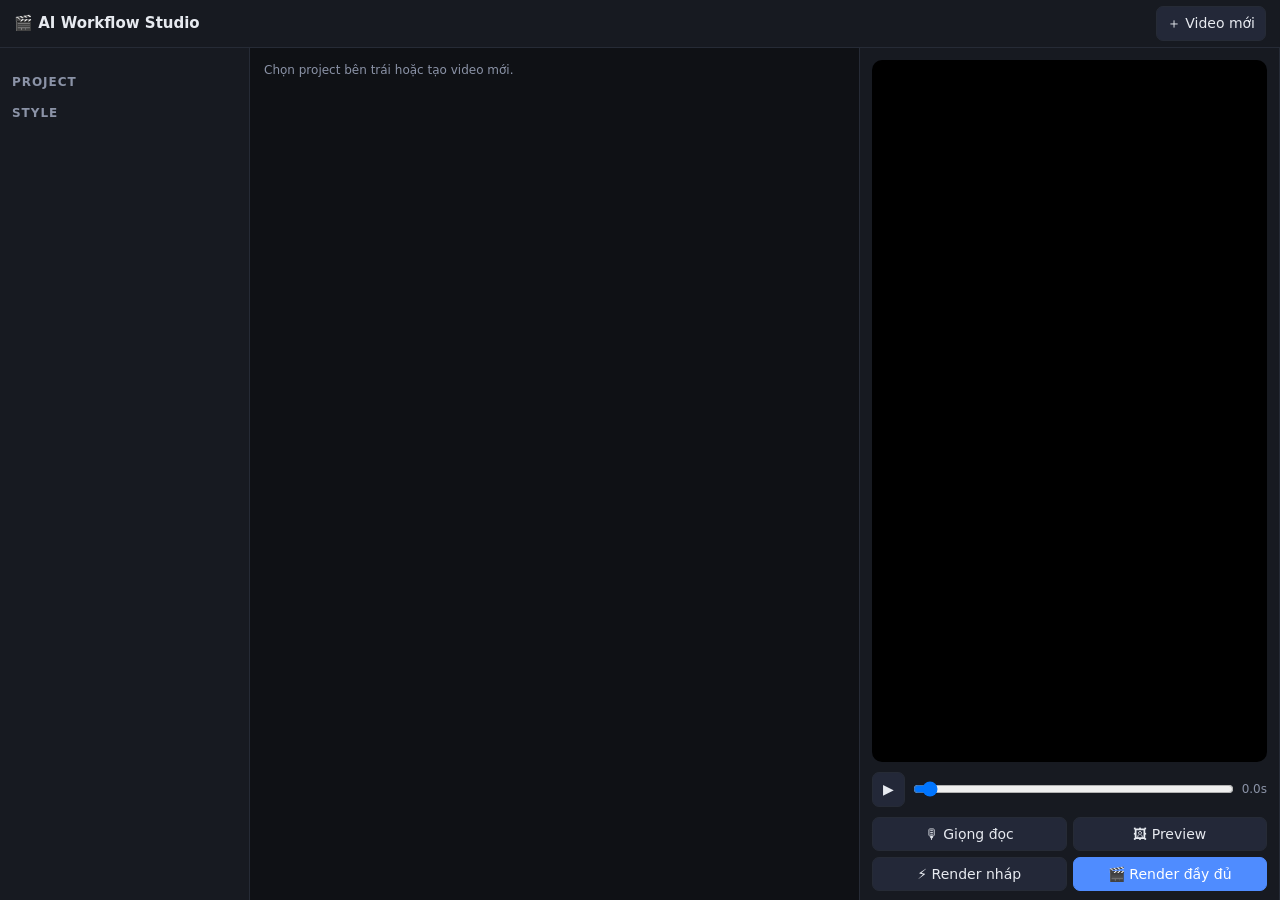
==== web/index.html @ 1897d06a "AI Workflow v0.1: engine video AI tối ưu token, template, rig người que, mini agent, Web Studio, ski" ====
<!doctype html>
<html lang="vi"><head><meta charset="utf-8"><title>AI Workflow Studio</title>
<meta name="viewport" content="width=device-width,initial-scale=1">
<style>
  :root { --bg:#0f1115; --panel:#171a21; --line:#262b36; --ink:#e7eaf0; --mute:#8b93a7; --acc:#4f8cff; --ok:#3ecf8e; --err:#ff6b6b; }
  * { box-sizing: border-box; }
  body { margin:0; font:14px/1.45 system-ui, 'Segoe UI', sans-serif; background:var(--bg); color:var(--ink); height:100vh; display:grid; grid-template-columns: 250px 1fr 420px; grid-template-rows: 48px 1fr; }
  header { grid-column: 1/-1; display:flex; align-items:center; gap:10px; padding:0 14px; border-bottom:1px solid var(--line); background:var(--panel); }
  header b { font-size:15px; } header .sp { flex:1; } header small { color:var(--mute); }
  aside, main, section { overflow:auto; border-right:1px solid var(--line); }
  aside { padding:12px; background:var(--panel); }
  main { padding:14px; }
  section { padding:12px; background:var(--panel); display:flex; flex-direction:column; gap:10px; }
  h3 { margin:14px 0 8px; font-size:12px; text-transform:uppercase; letter-spacing:.08em; color:var(--mute); }
  button { background:#232838; color:var(--ink); border:1px solid var(--line); border-radius:7px; padding:6px 10px; cursor:pointer; font:inherit; }
  button:hover { border-color:var(--acc); } button.pri { background:var(--acc); border-color:var(--acc); color:#fff; }
  input, select, textarea { width:100%; background:#0c0e12; color:var(--ink); border:1px solid var(--line); border-radius:7px; padding:6px 8px; font:inherit; }
  textarea { font-family: ui-monospace, Consolas, monospace; font-size:12px; }
  .proj { padding:7px 9px; border-radius:7px; cursor:pointer; margin-bottom:3px; }
  .proj:hover { background:#1f2430; } .proj.on { background:#25304a; }
  .proj small { color:var(--mute); display:block; }
  .row { display:flex; gap:6px; align-items:center; flex-wrap:wrap; }
  .scene { border:1px solid var(--line); border-radius:10px; padding:10px; margin-bottom:10px; background:var(--panel); }
  .scene.on { border-color:var(--acc); }
  .scene .hd { display:flex; gap:8px; align-items:center; margin-bottom:6px; }
  .tag { font-size:11px; padding:1px 7px; border-radius:20px; background:#232838; color:var(--mute); }
  .err { color:var(--err); font-size:12px; white-space:pre-wrap; }
  .ok { color:var(--ok); }
  #frame { width:100%; aspect-ratio:9/16; border:0; border-radius:10px; background:#000; }
  #frame.land { aspect-ratio:16/9; }
  pre#log { background:#0c0e12; border:1px solid var(--line); border-radius:8px; padding:8px; min-height:80px; max-height:220px; overflow:auto; font-size:11.5px; white-space:pre-wrap; margin:0; }
  video { width:100%; border-radius:10px; background:#000; }
  .grid2 { display:grid; grid-template-columns:1fr 1fr; gap:6px; }
  dialog { background:var(--panel); color:var(--ink); border:1px solid var(--line); border-radius:12px; width:min(720px, 92vw); }
  .hint { color:var(--mute); font-size:12px; }
</style></head>
<body>
<header>
  <b>🎬 AI Workflow Studio</b><small id="usage"></small><span class="sp"></span>
  <button onclick="dlgNew.showModal()">＋ Video mới</button>
</header>

<aside>
  <h3>Project</h3><div id="projects"></div>
  <h3>Style</h3><div id="styles" class="hint"></div>
</aside>

<main>
  <div id="empty" class="hint">Chọn project bên trái hoặc tạo video mới.</div>
  <div id="editor" hidden>
    <div class="row" style="margin-bottom:10px">
      <b id="pname" style="font-size:16px"></b><span class="sp" style="flex:1"></span>
      <select id="pstyle" style="width:auto"></select>
      <select id="paspect" style="width:auto"><option>9:16</option><option>16:9</option><option>1:1</option></select>
      <button onclick="save()">💾 Lưu</button>
    </div>
    <div id="perr" class="err"></div>
    <div id="scenes"></div>
    <button onclick="addScene()">＋ Thêm cảnh</button>
  </div>
</main>

<section>
  <iframe id="frame"></iframe>
  <div class="row"><button onclick="play()">▶</button><input id="t" type="range" min="0" max="1" step="0.01" value="0" oninput="seek()" style="flex:1"><span id="tl" class="hint">0.0s</span></div>
  <div class="grid2">
    <button onclick="run('voice')">🎙 Giọng đọc</button><button onclick="run('preview')">🖼 Preview</button>
    <button onclick="run('draft')">⚡ Render nháp</button><button class="pri" onclick="run('all')">🎬 Render đầy đủ</button>
  </div>
  <div class="row"><input id="ask" placeholder="Sửa bằng lời, vd: cảnh 3 cho Bo cầm cúp và vui hơn"><button onclick="ask()">🤖</button></div>
  <div class="row"><input id="tr" placeholder="Dịch sang: en,ja" style="flex:1"><button onclick="translate_()">🌐</button></div>
  <pre id="log"></pre>
  <img id="sheet" style="width:100%;border-radius:8px" hidden>
  <video id="vid" controls hidden></video>
</section>

<dialog id="dlgNew">
  <h3>Video mới</h3>
  <textarea id="ntopic" rows="3" placeholder="Chủ đề, vd: Vì sao người Việt thích cà phê sữa đá"></textarea>
  <div class="grid2" style="margin:8px 0">
    <select id="ngenre"><option value="animation">Hoạt hình người que</option><option value="motion_graphic">Motion graphics</option><option value="news">Tin tức</option><option value="explainer">Giải thích</option></select>
    <select id="nstyle"><option value="">Style: tự chọn</option></select>
    <select id="naspect"><option>9:16</option><option>16:9</option></select>
    <input id="nsec" type="number" value="45" title="giây">
  </div>
  <p class="hint">Có API key: bấm <b>Tạo bằng API</b>. Không có: bấm <b>Lấy prompt</b>, dán vào claude.ai, dán JSON trả về vào ô dưới rồi <b>Nhập</b> (0 đồng API).</p>
  <div class="row"><button class="pri" onclick="newApi()">Tạo bằng API</button><button onclick="getPrompt()">Lấy prompt (copy)</button><button onclick="dlgNew.close()">Đóng</button></div>
  <textarea id="nimport" rows="6" placeholder="Dán JSON manifest vào đây" style="margin-top:8px"></textarea>
  <div class="row" style="margin-top:6px"><button onclick="importJson()">Nhập</button><span id="nmsg" class="hint"></span></div>
</dialog>

<script>
const $ = s => document.querySelector(s);
const api = async (u, o = {}) => (await fetch(u, { headers: { 'Content-Type': 'application/json' }, ...o, body: o.body ? JSON.stringify(o.body) : undefined })).json();
let META, PID, M, CUR, DUR = 5, playing = false, raf;

async function boot() {
  META = await api('/api/meta');
  for (const [k, v] of Object.entries(META.styles)) {
    $('#pstyle').add(new Option(k, k)); $('#nstyle').add(new Option(k, k));
    $('#styles').insertAdjacentHTML('beforeend', `<div title="${v.label}"><span style="display:inline-block;width:10px;height:10px;border-radius:2px;background:${v.bg};border:1px solid ${v.ink}"></span> ${k}</div>`);
  }
  await loadProjects(); usage();
  const last = localStorage.getItem('vf.pid'); if (last) openProject(last).catch(() => {});
}
async function usage() { const u = await api('/api/usage'); $('#usage').textContent = u.calls ? `· API: ${u.calls} lần, vào ${u.in.toLocaleString()} / ra ${u.out.toLocaleString()} / cache ${u.cache_read.toLocaleString()} token` : '· chưa dùng API'; }
async function loadProjects() {
  const ps = await api('/api/projects');
  $('#projects').innerHTML = ps.map(p => `<div class="proj ${p.id === PID ? 'on' : ''}" onclick="openProject('${p.id}')">${p.id}<small>${p.scenes} cảnh ${p.videos.length ? '· 🎞 ' + p.videos.length : ''}</small></div>`).join('') || '<div class="hint">Chưa có project</div>';
}
async function openProject(id) {
  const r = await api('/api/p/' + id); if (r.error) throw r.error;
  PID = id; M = r.manifest; localStorage.setItem('vf.pid', id);
  $('#empty').hidden = true; $('#editor').hidden = false; $('#pname').textContent = id;
  $('#pstyle').value = M.style || 'classic_light'; $('#paspect').value = M.aspect_ratio || '9:16';
  $('#frame').classList.toggle('land', M.aspect_ratio === '16:9');
  showErr(r.errors); renderScenes(); loadProjects(); showOutputs();
  if (M.scenes.length) pick(0);
}
function showErr(e) { $('#perr').textContent = e && e.length ? '⚠ ' + e.join('\n⚠ ') : ''; }
function sceneHtml(s, i) {
  const tpl = s.visual_type === 'html_animation' ? s.template_name : s.visual_type;
  const extra = Object.fromEntries(Object.entries(s).filter(([k]) => !['scene_id', 'voice_text', 'audio_path', 'duration', 'word_timings', 'speech'].includes(k)));
  return `<div class="scene" id="sc${i}" onclick="pick(${i})">
    <div class="hd"><b>#${s.scene_id}</b><span class="tag">${tpl}</span>${s.duration ? `<span class="tag">${s.duration.toFixed(1)}s</span>` : ''}
      <span style="flex:1"></span><button onclick="event.stopPropagation();move(${i},-1)">↑</button><button onclick="event.stopPropagation();move(${i},1)">↓</button><button onclick="event.stopPropagation();del(${i})">✕</button></div>
    <textarea rows="2" style="font:14px system-ui,sans-serif" onchange="setVoice(${i}, this.value)">${s.voice_text || ''}</textarea>
    <details><summary class="hint">JSON cảnh (template, props, acting)</summary><textarea rows="10" onchange="setJson(${i}, this)">${JSON.stringify(extra, null, 1)}</textarea></details>
  </div>`;
}
function renderScenes() { $('#scenes').innerHTML = M.scenes.map(sceneHtml).join(''); }
function setVoice(i, v) { const s = M.scenes[i]; if (s.voice_text !== v) { s.voice_text = v; delete s.word_timings; delete s.duration; } }
function setJson(i, ta) {
  try { const o = JSON.parse(ta.value), s = M.scenes[i]; for (const k of Object.keys(s)) if (!['scene_id', 'voice_text', 'audio_path', 'duration', 'word_timings', 'speech'].includes(k)) delete s[k]; Object.assign(s, o); ta.style.borderColor = ''; }
  catch (e) { ta.style.borderColor = 'var(--err)'; }
}
function move(i, d) { const j = i + d; if (j < 0 || j >= M.scenes.length) return; [M.scenes[i], M.scenes[j]] = [M.scenes[j], M.scenes[i]]; renderScenes(); }
function del(i) { if (confirm('Xoá cảnh này?')) { M.scenes.splice(i, 1); renderScenes(); } }
function addScene() {
  const id = Math.max(0, ...M.scenes.map(s => +s.scene_id || 0)) + 1;
  M.scenes.push({ scene_id: id, visual_type: 'html_animation', template_name: 'title_card_neon', voice_text: '', props: { heading: 'Tiêu đề' } });
  renderScenes(); pick(M.scenes.length - 1);
}
async function save() {
  M.style = $('#pstyle').value; M.aspect_ratio = $('#paspect').value;
  const r = await api('/api/p/' + PID, { method: 'PUT', body: M }); showErr(r.errors);
  log(r.errors && r.errors.length ? '⚠ Đã lưu, còn lỗi' : '✔ Đã lưu');
  if (CUR !== undefined) pick(CUR);
}
async function pick(i) {
  CUR = i; document.querySelectorAll('.scene').forEach((e, k) => e.classList.toggle('on', k === i));
  await api('/api/p/' + PID, { method: 'PUT', body: M });
  const s = M.scenes[i], r = await api(`/api/p/${PID}/scene/${s.scene_id}`);
  if (r.error) return log('✘ ' + r.error);
  DUR = r.input.duration; $('#t').max = DUR;
  if (!r.template) { $('#frame').srcdoc = `<body style="margin:0;background:#111;color:#999;display:grid;place-items:center;height:100vh;font:14px sans-serif">${r.visual_type}: ${r.src || ''}</body>`; return; }
  const f = $('#frame'); f.removeAttribute('srcdoc');
  f.onload = () => { f.contentWindow.postMessage({ type: 'vf-input', input: r.input }, '*'); seek(); };
  f.src = `/tpl/${r.template}.html?studio=1&v=${Date.now()}`;
}
function seek() { const t = +$('#t').value; $('#tl').textContent = t.toFixed(1) + 's'; $('#frame').contentWindow.postMessage({ type: 'vf-seek', t }, '*'); }
function play() {
  playing = !playing; cancelAnimationFrame(raf); if (!playing) return;
  const t0 = performance.now() - (+$('#t').value) * 1000;
  const tick = () => { if (!playing) return; let t = (performance.now() - t0) / 1000; if (t > DUR) { playing = false; t = DUR; } $('#t').value = t; seek(); raf = requestAnimationFrame(tick); };
  tick();
}
function log(s) { $('#log').textContent = s; }
async function watch(jid, after) {
  const j = await api('/api/jobs/' + jid);
  log(`$ vf ${j.cmd}\n${j.log}`); $('#log').scrollTop = 1e9;
  if (!j.done) return setTimeout(() => watch(jid, after), 700);
  log($('#log').textContent + (j.code === 0 ? '\n✔ xong' : '\n✘ lỗi')); usage(); after && after(j);
}
async function run(step) {
  await save();
  const r = await api(`/api/p/${PID}/run`, { method: 'POST', body: { step } });
  watch(r.job, async () => { const o = await api('/api/p/' + PID); M = o.manifest; renderScenes(); showOutputs(step); loadProjects(); });
}
function showOutputs(step) {
  const ts = Date.now();
  $('#sheet').hidden = step !== 'preview'; $('#sheet').src = `/files/${PID}/preview/_sheet.jpg?${ts}`;
  const v = $('#vid'); const name = step === 'draft' ? `${PID}_draft.mp4` : `${PID}.mp4`;
  fetch(`/files/${PID}/out/${name}`, { method: 'HEAD' }).then(r => { v.hidden = !r.ok; if (r.ok) v.src = `/files/${PID}/out/${name}?${ts}`; });
}
async function ask() { const text = $('#ask').value.trim(); if (!text) return; await save(); const r = await api(`/api/p/${PID}/ask`, { method: 'POST', body: { text } }); watch(r.job, () => openProject(PID)); }
async function translate_() { const to = $('#tr').value.trim(); if (!to) return; const r = await api(`/api/p/${PID}/translate`, { method: 'POST', body: { to } }); watch(r.job, loadProjects); }
const newBody = () => ({ topic: $('#ntopic').value, genre: $('#ngenre').value, style: $('#nstyle').value, aspect: $('#naspect').value, seconds: +$('#nsec').value });
async function newApi() { dlgNew.close(); const r = await api('/api/new', { method: 'POST', body: newBody() }); watch(r.job, async j => { await loadProjects(); const m = j.log.match(/Project: .*[\\/](\S+)/); if (m) openProject(m[1]); }); }
async function getPrompt() { const r = await api('/api/prompt', { method: 'POST', body: newBody() }); await navigator.clipboard.writeText(r.prompt).catch(() => {}); $('#nimport').value = ''; $('#nmsg').textContent = `✔ Đã copy prompt (${r.prompt.length} ký tự ≈ ${Math.round(r.prompt.length / 4)} token). Dán vào claude.ai.`; }
async function importJson() { const r = await api('/api/import', { method: 'POST', body: { text: $('#nimport').value } }); if (r.error) return $('#nmsg').textContent = '✘ ' + r.error; dlgNew.close(); await openProject(r.id); }
boot();
</script>
</body></html>
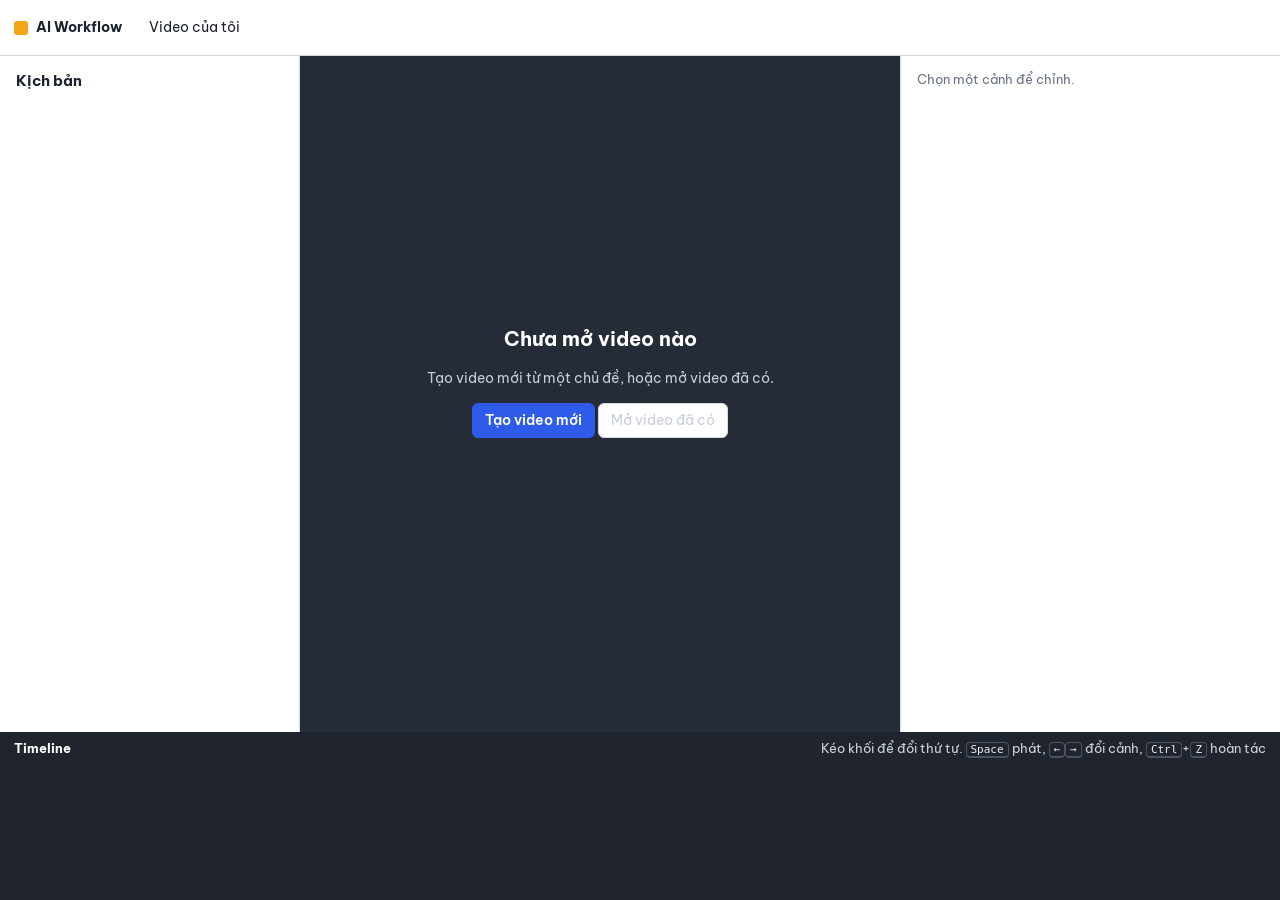
==== commit 0eafc559: "Studio: làm lại UI/UX theo kiểu bàn dựng - Kịch bản, màn xem, bảng chỉnh, timeline có ảnh thu nhỏ, k" ====
--- a/web/index.html
+++ b/web/index.html
@@ -1,194 +1,792 @@
 <!doctype html>
-<html lang="vi"><head><meta charset="utf-8"><title>AI Workflow Studio</title>
+<html lang="vi"><head><meta charset="utf-8">
+<title>AI Workflow Studio</title>
 <meta name="viewport" content="width=device-width,initial-scale=1">
+<link rel="preconnect" href="https://fonts.googleapis.com"><link rel="preconnect" href="https://fonts.gstatic.com" crossorigin>
+<link href="https://fonts.googleapis.com/css2?family=Be+Vietnam+Pro:wght@400;500;600;700&display=swap" rel="stylesheet">
 <style>
-  :root { --bg:#0f1115; --panel:#171a21; --line:#262b36; --ink:#e7eaf0; --mute:#8b93a7; --acc:#4f8cff; --ok:#3ecf8e; --err:#ff6b6b; }
-  * { box-sizing: border-box; }
-  body { margin:0; font:14px/1.45 system-ui, 'Segoe UI', sans-serif; background:var(--bg); color:var(--ink); height:100vh; display:grid; grid-template-columns: 250px 1fr 420px; grid-template-rows: 48px 1fr; }
-  header { grid-column: 1/-1; display:flex; align-items:center; gap:10px; padding:0 14px; border-bottom:1px solid var(--line); background:var(--panel); }
-  header b { font-size:15px; } header .sp { flex:1; } header small { color:var(--mute); }
-  aside, main, section { overflow:auto; border-right:1px solid var(--line); }
-  aside { padding:12px; background:var(--panel); }
-  main { padding:14px; }
-  section { padding:12px; background:var(--panel); display:flex; flex-direction:column; gap:10px; }
-  h3 { margin:14px 0 8px; font-size:12px; text-transform:uppercase; letter-spacing:.08em; color:var(--mute); }
-  button { background:#232838; color:var(--ink); border:1px solid var(--line); border-radius:7px; padding:6px 10px; cursor:pointer; font:inherit; }
-  button:hover { border-color:var(--acc); } button.pri { background:var(--acc); border-color:var(--acc); color:#fff; }
-  input, select, textarea { width:100%; background:#0c0e12; color:var(--ink); border:1px solid var(--line); border-radius:7px; padding:6px 8px; font:inherit; }
-  textarea { font-family: ui-monospace, Consolas, monospace; font-size:12px; }
-  .proj { padding:7px 9px; border-radius:7px; cursor:pointer; margin-bottom:3px; }
-  .proj:hover { background:#1f2430; } .proj.on { background:#25304a; }
-  .proj small { color:var(--mute); display:block; }
-  .row { display:flex; gap:6px; align-items:center; flex-wrap:wrap; }
-  .scene { border:1px solid var(--line); border-radius:10px; padding:10px; margin-bottom:10px; background:var(--panel); }
-  .scene.on { border-color:var(--acc); }
-  .scene .hd { display:flex; gap:8px; align-items:center; margin-bottom:6px; }
-  .tag { font-size:11px; padding:1px 7px; border-radius:20px; background:#232838; color:var(--mute); }
-  .err { color:var(--err); font-size:12px; white-space:pre-wrap; }
-  .ok { color:var(--ok); }
-  #frame { width:100%; aspect-ratio:9/16; border:0; border-radius:10px; background:#000; }
-  #frame.land { aspect-ratio:16/9; }
-  pre#log { background:#0c0e12; border:1px solid var(--line); border-radius:8px; padding:8px; min-height:80px; max-height:220px; overflow:auto; font-size:11.5px; white-space:pre-wrap; margin:0; }
-  video { width:100%; border-radius:10px; background:#000; }
-  .grid2 { display:grid; grid-template-columns:1fr 1fr; gap:6px; }
-  dialog { background:var(--panel); color:var(--ink); border:1px solid var(--line); border-radius:12px; width:min(720px, 92vw); }
-  .hint { color:var(--mute); font-size:12px; }
+/* Bàn dựng: nền xám bàn đèn, màn xem tối như monitor, timeline là điểm nhấn (đầu đọc màu hổ phách). */
+:root {
+  --desk: #e7eaf0; --panel: #ffffff; --ink: #1c2330; --mute: #687284; --line: #d5dae3; --soft: #f3f5f8;
+  --monitor: #262c37; --monitor-2: #323946;
+  --pri: #2f5bea; --pri-soft: #e6ecfd; --tally: #f2a516; --ok: #1f9d6b; --err: #d64545; --err-soft: #fdecec;
+  --r-ctl: 6px; --r-panel: 10px;
+  --font: 'Be Vietnam Pro', 'Segoe UI Variable Text', 'Segoe UI', system-ui, sans-serif;
+  --mono: ui-monospace, 'Cascadia Mono', Consolas, monospace;
+}
+* { box-sizing: border-box; }
+html, body { height: 100%; }
+body { margin: 0; font: 14px/1.5 var(--font); color: var(--ink); background: var(--desk);
+  display: grid; grid-template: 56px minmax(0, 1fr) 168px / 300px minmax(0, 1fr) 380px; overflow: hidden; }
+button, input, select, textarea { font: inherit; color: inherit; }
+button { cursor: pointer; white-space: nowrap; border: 1px solid var(--line); background: var(--panel); border-radius: var(--r-ctl); padding: 6px 12px; }
+button:hover { border-color: #aeb7c6; }
+button:disabled { opacity: .5; cursor: default; }
+button.pri { background: var(--pri); border-color: var(--pri); color: #fff; font-weight: 600; }
+button.pri:hover { background: #2549c4; }
+button.ghost { border-color: transparent; background: transparent; }
+button.ghost:hover { background: var(--soft); }
+button.icon { padding: 4px 8px; line-height: 1; }
+:focus-visible { outline: 2px solid var(--pri); outline-offset: 2px; }
+input, select, textarea { width: 100%; border: 1px solid var(--line); border-radius: var(--r-ctl); padding: 6px 9px; background: var(--panel); }
+input:focus, select:focus, textarea:focus { border-color: var(--pri); outline: none; box-shadow: 0 0 0 3px var(--pri-soft); }
+textarea { resize: vertical; line-height: 1.45; }
+textarea.code { font: 12px/1.45 var(--mono); }
+label { display: block; font-weight: 600; font-size: 13px; margin: 12px 0 4px; }
+.hint { color: var(--mute); font-size: 12.5px; }
+.num { font-variant-numeric: tabular-nums; }
+[hidden] { display: none !important; }
+
+/* ---------- thanh trên ---------- */
+header { grid-column: 1 / -1; display: flex; align-items: center; gap: 14px; padding: 0 14px; background: var(--panel); border-bottom: 1px solid var(--line); position: relative; }
+.brand { font-weight: 700; white-space: nowrap; display: flex; align-items: center; gap: 8px; }
+.brand i { width: 14px; height: 14px; border-radius: 3px; background: var(--tally); display: inline-block; }
+#ptitle { width: 230px; flex: none; border-color: transparent; font-weight: 600; font-size: 15px; }
+#ptitle:hover { border-color: var(--line); }
+.steps { display: flex; gap: 4px; margin-left: 6px; }
+.step { white-space: nowrap; display: flex; align-items: center; gap: 7px; border: 0; background: transparent; padding: 6px 10px; border-radius: 20px; color: var(--mute); font-size: 13px; }
+.step:hover { background: var(--soft); color: var(--ink); }
+.step b { width: 18px; height: 18px; border-radius: 50%; border: 1.5px solid currentColor; display: grid; place-items: center; font-size: 11px; }
+.step.done { color: var(--ink); } .step.done b { background: var(--ok); border-color: var(--ok); color: #fff; }
+.step.next { color: var(--pri); font-weight: 600; } .step.next b { border-color: var(--pri); }
+.step.warn b { background: var(--err); border-color: var(--err); color: #fff; }
+.sp { flex: 1; }
+#savestate { font-size: 12.5px; color: var(--mute); white-space: nowrap; }
+#progress { position: absolute; left: 0; bottom: -1px; height: 3px; background: var(--tally); width: 0; transition: width .3s; }
+
+/* ---------- cột kịch bản ---------- */
+#script { background: var(--panel); border-right: 1px solid var(--line); overflow: auto; padding: 14px 14px 30px; }
+.colhead { display: flex; align-items: baseline; justify-content: space-between; margin: 0 2px 10px; }
+.colhead h2 { font-size: 15px; margin: 0; }
+.para { position: relative; padding: 8px 10px 8px 34px; border-radius: 8px; border: 1px solid transparent; margin-bottom: 4px; }
+.para:hover { background: var(--soft); }
+.para.on { background: var(--pri-soft); border-color: #c9d6fb; }
+.para .n { position: absolute; left: 10px; top: 10px; font-weight: 700; color: var(--mute); font-size: 12.5px; }
+.para.on .n { color: var(--pri); }
+.para textarea { border: 0; background: transparent; padding: 0; resize: none; overflow: hidden; box-shadow: none; font-size: 14.5px; line-height: 1.55; }
+.para .meta { display: flex; gap: 10px; font-size: 12px; color: var(--mute); margin-top: 3px; }
+.para .meta .bad { color: var(--err); }
+.para .tools { position: absolute; right: 8px; bottom: 6px; display: none; gap: 2px; }
+.para:hover .tools, .para.on .tools { display: flex; }
+.para:hover .meta, .para.on .meta { padding-right: 116px; }
+.para .tools button { padding: 1px 6px; font-size: 12px; background: var(--panel); }
+.addrow { display: flex; gap: 6px; margin-top: 10px; }
+
+/* ---------- màn xem ---------- */
+#monitor { background: var(--monitor); display: flex; flex-direction: column; min-width: 0; }
+#stage { flex: 1; display: grid; place-items: center; min-height: 0; padding: 18px; position: relative; }
+#frame { pointer-events: none; border: 0; background: #000; border-radius: 4px; box-shadow: 0 0 0 1px #00000055, 0 18px 40px #0005; }
+#stagemsg { position: absolute; inset: 0; display: grid; place-items: center; color: #c8cfdb; text-align: center; padding: 30px; }
+#stagemsg h3 { color: #fff; font-size: 20px; margin: 0 0 6px; }
+.transport { display: flex; align-items: center; gap: 8px; padding: 8px 14px 12px; color: #d7dce5; }
+.transport button { background: var(--monitor-2); border-color: #444d5c; color: #e9edf4; }
+.transport button:hover { border-color: #6b778a; }
+.transport button.on { border-color: var(--tally); color: var(--tally); }
+.transport input[type=range] { accent-color: var(--tally); padding: 0; border: 0; background: transparent; box-shadow: none; }
+#tc { min-width: 92px; text-align: right; font-size: 13px; }
+#novoice { font-size: 12.5px; color: #aeb6c4; }
+
+/* ---------- bảng chỉnh ---------- */
+#inspector { background: var(--panel); border-left: 1px solid var(--line); overflow: auto; padding: 14px 16px 40px; }
+.tabs { display: flex; gap: 2px; border-bottom: 1px solid var(--line); margin: 10px -16px 4px; padding: 0 12px; }
+.tab { border: 0; background: transparent; border-radius: 0; padding: 8px 10px; color: var(--mute); border-bottom: 2px solid transparent; margin-bottom: -1px; }
+.tab.on { color: var(--ink); border-bottom-color: var(--pri); font-weight: 600; }
+.desc { color: var(--mute); font-size: 13px; margin: 6px 0 0; }
+.errbox { background: var(--err-soft); color: #8f2323; border-radius: var(--r-ctl); padding: 8px 10px; font-size: 13px; margin-top: 10px; }
+.beat { border: 1px solid var(--line); border-radius: 8px; padding: 8px; margin: 8px 0; display: grid; grid-template-columns: 1fr 1fr 1fr; gap: 6px; position: relative; background: var(--soft); }
+.beat .x { position: absolute; right: -8px; top: -8px; border-radius: 50%; width: 22px; height: 22px; padding: 0; font-size: 12px; }
+.beat .wide { grid-column: span 3; }
+.beat small { display: block; color: var(--mute); font-size: 11.5px; margin-bottom: 2px; }
+.row { display: flex; gap: 8px; align-items: center; }
+.row > * { flex: 1; }
+.check { display: flex; gap: 8px; align-items: center; font-weight: 500; margin-top: 12px; }
+.check input { width: auto; }
+
+/* ---------- timeline (điểm nhấn) ---------- */
+#timeline { grid-column: 1 / -1; background: #1f242d; color: #cfd5df; display: flex; flex-direction: column; min-width: 0; }
+.tlbar { display: flex; align-items: center; gap: 12px; padding: 7px 14px; font-size: 12.5px; }
+.tlbar strong { color: #fff; }
+#track { position: relative; flex: 1; overflow-x: auto; overflow-y: hidden; padding: 0 14px 12px; }
+#ruler { height: 16px; position: relative; font-size: 10.5px; color: #8892a3; }
+#ruler span { position: absolute; top: 0; border-left: 1px solid #3b4352; padding-left: 3px; height: 16px; }
+#blocks { display: flex; gap: 3px; height: calc(100% - 16px); position: relative; }
+.blk { position: relative; flex: none; height: 100%; border-radius: 5px; overflow: hidden; cursor: pointer; background: #343b48 center/cover no-repeat; border: 2px solid transparent; }
+.blk::after { content: ""; position: absolute; inset: 0; background: linear-gradient(transparent 45%, #000c); }
+.blk .lab { position: absolute; left: 7px; right: 7px; bottom: 5px; z-index: 1; font-size: 11.5px; color: #fff; white-space: nowrap; overflow: hidden; text-overflow: ellipsis; }
+.blk .bar { position: absolute; left: 0; right: 0; top: 0; height: 4px; z-index: 1; }
+.blk.est { border-style: dashed; border-color: #5d6779; }
+.blk.on { border-color: var(--tally); border-style: solid; }
+.blk.dragging { opacity: .4; }
+.blk.dropL { box-shadow: -4px 0 0 var(--pri); } .blk.dropR { box-shadow: 4px 0 0 var(--pri); }
+#playhead { position: absolute; top: 0; bottom: 12px; width: 2px; background: var(--tally); pointer-events: none; z-index: 5; }
+#playhead::before { content: ""; position: absolute; top: 0; left: -5px; border: 6px solid transparent; border-top-color: var(--tally); }
+
+/* ---------- hộp thoại, log, toast ---------- */
+dialog { border: 0; border-radius: 14px; padding: 0; width: min(760px, 94vw); box-shadow: 0 30px 80px #0005; color: var(--ink); }
+dialog::backdrop { background: #1c233066; }
+.dhead { display: flex; align-items: center; justify-content: space-between; padding: 16px 20px; border-bottom: 1px solid var(--line); }
+.dhead h3 { margin: 0; font-size: 17px; }
+.dbody { padding: 6px 20px 20px; max-height: 72vh; overflow: auto; }
+.dfoot { display: flex; gap: 8px; justify-content: flex-end; padding: 14px 20px; border-top: 1px solid var(--line); background: var(--soft); border-radius: 0 0 14px 14px; }
+.seg { display: flex; border: 1px solid var(--line); border-radius: var(--r-ctl); overflow: hidden; }
+.seg button { border: 0; border-radius: 0; flex: 1; border-right: 1px solid var(--line); }
+.seg button:last-child { border-right: 0; }
+.seg button.on { background: var(--pri-soft); color: var(--pri); font-weight: 600; }
+.swatches { display: grid; grid-template-columns: repeat(4, 1fr); gap: 8px; }
+.sw { text-align: left; padding: 0; overflow: hidden; border-width: 2px; }
+.sw.on { border-color: var(--pri); }
+.sw .pv { height: 54px; display: flex; align-items: flex-end; gap: 4px; padding: 8px; }
+.sw .pv i { width: 12px; height: 12px; border-radius: 50%; display: block; }
+.sw .pv b { font-size: 18px; line-height: 1; margin-right: auto; }
+.sw span { display: block; padding: 5px 8px; font-size: 12px; }
+.plist .p { display: flex; align-items: center; gap: 12px; padding: 10px; border-radius: 8px; cursor: pointer; }
+.plist .p:hover { background: var(--soft); }
+.plist .p img, .plist .p .ph { width: 44px; height: 56px; object-fit: cover; border-radius: 4px; background: var(--desk); flex: none; }
+.plist .p .t { font-weight: 600; } .plist .p.on { background: var(--pri-soft); }
+.cast { display: grid; grid-template-columns: 1.1fr 1.2fr 46px 30px; gap: 6px; align-items: center; margin-bottom: 6px; }
+.cast input[type=color] { padding: 2px; height: 34px; }
+#logbox { position: fixed; right: 14px; top: 64px; width: 460px; max-height: 60vh; background: #1f242d; color: #d7dce5; border-radius: 10px; box-shadow: 0 20px 50px #0006; z-index: 30; display: flex; flex-direction: column; }
+#logbox pre { margin: 0; padding: 10px 14px 14px; overflow: auto; font: 12px/1.5 var(--mono); white-space: pre-wrap; }
+#logbox .h { display: flex; justify-content: space-between; align-items: center; padding: 8px 10px 0 14px; font-weight: 600; }
+#logbox button { background: transparent; color: #d7dce5; border-color: #444d5c; }
+#toast { position: fixed; left: 50%; bottom: 186px; transform: translateX(-50%); background: var(--ink); color: #fff; padding: 9px 16px; border-radius: 8px; font-size: 13.5px; z-index: 40; box-shadow: 0 10px 30px #0004; }
+#toast.err { background: var(--err); }
+kbd { font: 11px var(--mono); border: 1px solid #4a5363; border-bottom-width: 2px; border-radius: 4px; padding: 0 4px; color: #e9edf4; }
+@media (max-width: 1500px) { #ptitle { width: 190px; } .steps .step span.long { display: none; } }
+@media (max-width: 1150px) { body { grid-template-columns: 250px minmax(0, 1fr) 330px; } .steps .step span { display: none; } }
+@media (max-width: 860px) {
+  body { grid-template: 56px auto auto auto 150px / 1fr; overflow: auto; height: auto; }
+  #monitor { min-height: 60vh; } .steps { display: none; }
+}
+@media (prefers-reduced-motion: reduce) { * { transition: none !important; } }
 </style></head>
 <body>
 <header>
-  <b>🎬 AI Workflow Studio</b><small id="usage"></small><span class="sp"></span>
-  <button onclick="dlgNew.showModal()">＋ Video mới</button>
+  <div class="brand"><i></i>AI Workflow</div>
+  <button class="ghost" onclick="openProjects()" title="Danh sách video">Video của tôi</button>
+  <input id="ptitle" placeholder="Tên video" oninput="change(m => m.title = this.value, 'title')" hidden>
+  <nav class="steps" id="steps" hidden></nav>
+  <span class="sp"></span>
+  <span id="savestate"></span>
+  <button class="ghost" id="btnLog" onclick="toggleLog()" hidden>Nhật ký</button>
+  <button onclick="openSettings()" id="btnSettings" hidden>Cài đặt video</button>
+  <button onclick="run('draft')" id="btnDraft" hidden title="Nửa độ phân giải, nhanh gấp ~3 lần (Ctrl+Enter)">Xuất bản nháp</button>
+  <button class="pri" onclick="run('all')" id="btnRender" hidden>Xuất video</button>
+  <div id="progress"></div>
 </header>
 
-<aside>
-  <h3>Project</h3><div id="projects"></div>
-  <h3>Style</h3><div id="styles" class="hint"></div>
+<aside id="script">
+  <div class="colhead"><h2>Kịch bản</h2><span class="hint num" id="scriptStats"></span></div>
+  <div id="paras"></div>
+  <div class="addrow" id="addrow" hidden>
+    <select id="addTpl" aria-label="Kiểu cảnh mới"></select><button onclick="addScene()" style="white-space:nowrap">Thêm cảnh</button>
+  </div>
 </aside>
 
-<main>
-  <div id="empty" class="hint">Chọn project bên trái hoặc tạo video mới.</div>
-  <div id="editor" hidden>
-    <div class="row" style="margin-bottom:10px">
-      <b id="pname" style="font-size:16px"></b><span class="sp" style="flex:1"></span>
-      <select id="pstyle" style="width:auto"></select>
-      <select id="paspect" style="width:auto"><option>9:16</option><option>16:9</option><option>1:1</option></select>
-      <button onclick="save()">💾 Lưu</button>
+<main id="monitor">
+  <div id="stage">
+    <iframe id="frame" title="Xem trước cảnh" hidden></iframe>
+    <div id="stagemsg"><div><h3>Chưa mở video nào</h3><p>Tạo video mới từ một chủ đề, hoặc mở video đã có.</p>
+      <p><button class="pri" onclick="openNew()">Tạo video mới</button> <button onclick="openProjects()">Mở video đã có</button></p></div></div>
+  </div>
+  <div class="transport" id="transport" hidden>
+    <button class="icon" onclick="go(-1)" title="Cảnh trước (←)">⏮</button>
+    <button class="icon" id="btnPlay" onclick="togglePlay()" title="Phát / dừng (Space)">▶</button>
+    <button class="icon" onclick="go(1)" title="Cảnh sau (→)">⏭</button>
+    <input id="scrub" type="range" min="0" max="1" step="0.01" value="0" oninput="scrubTo(+this.value)" style="flex:1" aria-label="Thời điểm trong cảnh">
+    <span id="tc" class="num">0.0 / 0.0 giây</span>
+    <button id="btnAuto" class="on" onclick="toggleAuto()" title="Phát hết cảnh này thì sang cảnh tiếp">Phát liên tục</button>
+    <button id="btnMute" class="on" onclick="toggleMute()" title="Bật/tắt giọng đọc">Có tiếng</button>
+  </div>
+  <div class="transport" style="padding-top:0"><span id="novoice"></span></div>
+</main>
+
+<aside id="inspector"><div id="insp" class="hint">Chọn một cảnh để chỉnh.</div></aside>
+
+<section id="timeline">
+  <div class="tlbar"><strong>Timeline</strong><span id="tlinfo" class="num"></span><span class="sp"></span>
+    <span>Kéo khối để đổi thứ tự. <kbd>Space</kbd> phát, <kbd>←</kbd><kbd>→</kbd> đổi cảnh, <kbd>Ctrl</kbd>+<kbd>Z</kbd> hoàn tác</span></div>
+  <div id="track"><div id="ruler"></div><div id="blocks"></div><div id="playhead" hidden></div></div>
+</section>
+
+<!-- danh sách video -->
+<dialog id="dlgProjects"><div class="dhead"><h3>Video của tôi</h3><button class="ghost" onclick="dlgProjects.close()">Đóng</button></div>
+  <div class="dbody"><div class="plist" id="plist"></div></div>
+  <div class="dfoot"><button class="pri" onclick="dlgProjects.close(); openNew()">Tạo video mới</button></div></dialog>
+
+<!-- tạo video -->
+<dialog id="dlgNew"><div class="dhead"><h3>Tạo video mới</h3><button class="ghost" onclick="dlgNew.close()">Đóng</button></div>
+  <div class="dbody">
+    <label for="ntopic">Chủ đề</label>
+    <textarea id="ntopic" rows="3" placeholder="Ví dụ: Vì sao người Việt mê cà phê sữa đá"></textarea>
+    <label>Thể loại</label>
+    <div class="seg" id="ngenre"></div>
+    <label>Phong cách</label>
+    <div class="swatches" id="nstyle"></div>
+    <div class="row">
+      <div><label>Khung hình</label><div class="seg" id="naspect"></div></div>
+      <div><label for="nsec">Độ dài: <span id="nsecv">45</span> giây</label><input id="nsec" type="range" min="15" max="180" step="5" value="45" oninput="nsecv.textContent=this.value" style="padding:0;border:0;box-shadow:none;accent-color:var(--pri)"></div>
     </div>
-    <div id="perr" class="err"></div>
-    <div id="scenes"></div>
-    <button onclick="addScene()">＋ Thêm cảnh</button>
+    <div id="pastebox" hidden>
+      <label for="nimport">Dán kết quả từ claude.ai</label>
+      <p class="hint" style="margin:0 0 6px">Prompt đã được chép. Mở claude.ai, dán prompt, rồi chép toàn bộ câu trả lời vào đây.</p>
+      <textarea id="nimport" class="code" rows="7" placeholder='{"project_id": "...", "scenes": [...]}'></textarea>
+    </div>
+    <p class="hint" id="newhint">Có API key thì Studio tự viết kịch bản. Không có thì lấy prompt, dán vào claude.ai và dán kết quả về đây (không tốn phí API).</p>
   </div>
-</main>
-
-<section>
-  <iframe id="frame"></iframe>
-  <div class="row"><button onclick="play()">▶</button><input id="t" type="range" min="0" max="1" step="0.01" value="0" oninput="seek()" style="flex:1"><span id="tl" class="hint">0.0s</span></div>
-  <div class="grid2">
-    <button onclick="run('voice')">🎙 Giọng đọc</button><button onclick="run('preview')">🖼 Preview</button>
-    <button onclick="run('draft')">⚡ Render nháp</button><button class="pri" onclick="run('all')">🎬 Render đầy đủ</button>
-  </div>
-  <div class="row"><input id="ask" placeholder="Sửa bằng lời, vd: cảnh 3 cho Bo cầm cúp và vui hơn"><button onclick="ask()">🤖</button></div>
-  <div class="row"><input id="tr" placeholder="Dịch sang: en,ja" style="flex:1"><button onclick="translate_()">🌐</button></div>
-  <pre id="log"></pre>
-  <img id="sheet" style="width:100%;border-radius:8px" hidden>
-  <video id="vid" controls hidden></video>
-</section>
-
-<dialog id="dlgNew">
-  <h3>Video mới</h3>
-  <textarea id="ntopic" rows="3" placeholder="Chủ đề, vd: Vì sao người Việt thích cà phê sữa đá"></textarea>
-  <div class="grid2" style="margin:8px 0">
-    <select id="ngenre"><option value="animation">Hoạt hình người que</option><option value="motion_graphic">Motion graphics</option><option value="news">Tin tức</option><option value="explainer">Giải thích</option></select>
-    <select id="nstyle"><option value="">Style: tự chọn</option></select>
-    <select id="naspect"><option>9:16</option><option>16:9</option></select>
-    <input id="nsec" type="number" value="45" title="giây">
-  </div>
-  <p class="hint">Có API key: bấm <b>Tạo bằng API</b>. Không có: bấm <b>Lấy prompt</b>, dán vào claude.ai, dán JSON trả về vào ô dưới rồi <b>Nhập</b> (0 đồng API).</p>
-  <div class="row"><button class="pri" onclick="newApi()">Tạo bằng API</button><button onclick="getPrompt()">Lấy prompt (copy)</button><button onclick="dlgNew.close()">Đóng</button></div>
-  <textarea id="nimport" rows="6" placeholder="Dán JSON manifest vào đây" style="margin-top:8px"></textarea>
-  <div class="row" style="margin-top:6px"><button onclick="importJson()">Nhập</button><span id="nmsg" class="hint"></span></div>
-</dialog>
+  <div class="dfoot"><button onclick="getPrompt()" id="btnPrompt">Lấy prompt cho claude.ai</button><button onclick="importJson()" id="btnImport" hidden>Nhập kịch bản</button><button class="pri" onclick="newApi()">Viết kịch bản bằng API</button></div></dialog>
+
+<!-- cài đặt video -->
+<dialog id="dlgSettings"><div class="dhead"><h3>Cài đặt video</h3><button class="ghost" onclick="dlgSettings.close()">Xong</button></div>
+  <div class="dbody">
+    <label>Phong cách</label><div class="swatches" id="sstyle"></div>
+    <div class="row">
+      <div><label>Khung hình</label><div class="seg" id="saspect"></div></div>
+      <div><label for="slang">Ngôn ngữ lời đọc</label><input id="slang" oninput="change(m => m.lang = this.value || undefined, 'lang')"></div>
+    </div>
+    <div class="row">
+      <div><label for="svoice">Giọng đọc (edge-tts)</label><input id="svoice" placeholder="mặc định theo ngôn ngữ" oninput="change(m => m.voice = this.value || undefined, 'voice')"></div>
+      <div><label for="smusic">Nhạc nền (file trong assets)</label><input id="smusic" placeholder="vd nhac.mp3" oninput="change(m => m.music = this.value || undefined, 'music')"></div>
+    </div>
+    <label>Nhân vật</label>
+    <p class="hint" style="margin:0 0 8px">Tên, mẫu nhân vật và màu áo. Dùng trong tab Diễn xuất của cảnh người que.</p>
+    <div id="castlist"></div>
+    <button onclick="addCast()">Thêm nhân vật</button>
+    <label for="trlang">Dịch sang ngôn ngữ khác</label>
+    <div class="row"><input id="trlang" placeholder="vd en,ja"><button style="flex:none" onclick="translateTo()">Tạo bản dịch</button></div>
+    <p class="hint">Bản dịch là một video mới, giữ nguyên hình và diễn xuất. Cần API key.</p>
+  </div></dialog>
+
+<!-- video đã xuất -->
+<dialog id="dlgOut"><div class="dhead"><h3 id="outTitle">Video</h3><button class="ghost" onclick="dlgOut.close()">Đóng</button></div>
+  <div class="dbody" style="padding-top:14px"><video id="outVideo" controls style="width:100%;max-height:62vh;background:#000;border-radius:8px"></video>
+  <p class="hint" id="outPath"></p></div>
+  <div class="dfoot"><a id="outDl" download><button>Tải xuống</button></a></div></dialog>
+
+<div id="logbox" hidden><div class="h"><span id="logTitle">Nhật ký</span><button class="icon" onclick="toggleLog()">Ẩn</button></div><pre id="log"></pre></div>
+<div id="toast" hidden role="status"></div>
+<audio id="au" preload="auto"></audio>
 
 <script>
 const $ = s => document.querySelector(s);
-const api = async (u, o = {}) => (await fetch(u, { headers: { 'Content-Type': 'application/json' }, ...o, body: o.body ? JSON.stringify(o.body) : undefined })).json();
-let META, PID, M, CUR, DUR = 5, playing = false, raf;
-
+const esc = s => String(s ?? '').replace(/[&<>"]/g, c => ({ '&': '&amp;', '<': '&lt;', '>': '&gt;', '"': '&quot;' }[c]));
+const api = async (u, o = {}) => { const r = await fetch(u, { headers: { 'Content-Type': 'application/json' }, ...o, body: o.body ? JSON.stringify(o.body) : undefined }); return r.json(); };
+const ENGINE = ['audio_path', 'duration', 'word_timings', 'speech'];
+const GENRES = { animation: 'Hoạt hình người que', motion_graphic: 'Motion graphics', news: 'Tin tức', explainer: 'Giải thích' };
+const TPL_NAMES = { stickman_stage: 'Người que diễn', title_card_neon: 'Tiêu đề', kinetic_text: 'Chữ theo giọng', stat_card: 'Con số', bullet_list: 'Danh sách ý', bar_chart: 'Biểu đồ cột', compare_split: 'So sánh', timeline: 'Dòng thời gian', quote_card: 'Trích dẫn', headline_news: 'Bản tin' };
+const TPL_COLOR = { stickman_stage: '#f2a516', kinetic_text: '#e5484d', title_card_neon: '#e5484d', headline_news: '#e5484d', quote_card: '#e5484d', stat_card: '#2f5bea', bar_chart: '#2f5bea', timeline: '#2f5bea', bullet_list: '#1f9d6b', compare_split: '#1f9d6b' };
+const PROP_LABEL = { title: 'Tiêu đề', title_at: 'Hiện tiêu đề lúc', backdrop: 'Bối cảnh', items: 'Các mục', heading: 'Tiêu đề chính', subheading: 'Dòng phụ', kicker: 'Nhãn nhỏ phía trên', value: 'Con số', prefix: 'Chữ trước số', suffix: 'Chữ sau số', label: 'Nhãn', sub: 'Ghi chú nhỏ', at: 'Bắt đầu lúc', decimals: 'Số chữ số lẻ', icon: 'Ký hiệu đầu dòng', quote: 'Câu trích', author: 'Tác giả', bars: 'Các cột', unit: 'Đơn vị', left: 'Bên thứ nhất', right: 'Bên thứ hai', vs: 'Chữ ở giữa', winner: 'Bên được tô nổi', events: 'Các mốc', emphasize: 'Từ cần tô màu', group: 'Số từ mỗi lượt', bg_word: 'Chữ mờ phía sau', headline: 'Tiêu đề tin', ticker: 'Dòng chữ chạy', source: 'Nguồn tin', image: 'Ảnh nền', fit: 'Cách lấp khung' };
+const MOOD_VI = { neutral: 'bình thường', happy: 'vui', sad: 'buồn', surprised: 'ngạc nhiên', angry: 'tức giận', scared: 'sợ', tired: 'mệt', curious: 'tò mò', proud: 'tự hào' };
+const MOVE_VI = { stay: 'đứng yên', enter_left: 'vào từ trái', enter_right: 'vào từ phải', exit_left: 'ra phía trái', exit_right: 'ra phía phải', left: 'sang trái', center: 'ra giữa', right: 'sang phải' };
+const HOLD_VI = { book: 'sách', phone: 'điện thoại', coin: 'đồng xu', money: 'tiền', gift: 'quà', bulb: 'bóng đèn', sign: 'tấm biển', laptop: 'laptop', cup: 'cốc', flag: 'cờ', sword: 'kiếm', key: 'chìa khoá', star: 'ngôi sao', trophy: 'cúp', magnifier: 'kính lúp', map: 'bản đồ', briefcase: 'cặp' };
+const VTYPES = { html_animation: 'Template dựng sẵn', svg_graphic: 'SVG tự vẽ', image: 'Ảnh có sẵn', video: 'Clip có sẵn', comfyui: 'Ảnh/clip AI (ComfyUI)', color: 'Nền màu' };
+const tplName = s => s.visual_type === 'html_animation' ? (TPL_NAMES[s.template_name] || s.template_name) : ({ svg_graphic: 'SVG', image: 'Ảnh', video: 'Clip', comfyui: 'ComfyUI', color: 'Nền màu' }[s.visual_type] || s.visual_type);
+
+let META, PID, M, ST, ERR = [], CUR = -1, TAB = 'content';
+let hist = [], fut = [], lastPush = 0, histKey = null, saveTimer, saving = false;
+let playing = false, auto = true, muted = false, t = 0, clock0 = 0, raf, frameTpl = null, frameInput = null;
+let job = null;
+
+/* ================= khởi động ================= */
 async function boot() {
   META = await api('/api/meta');
-  for (const [k, v] of Object.entries(META.styles)) {
-    $('#pstyle').add(new Option(k, k)); $('#nstyle').add(new Option(k, k));
-    $('#styles').insertAdjacentHTML('beforeend', `<div title="${v.label}"><span style="display:inline-block;width:10px;height:10px;border-radius:2px;background:${v.bg};border:1px solid ${v.ink}"></span> ${k}</div>`);
+  $('#addTpl').innerHTML = Object.keys(META.templates).map(k => `<option value="${k}">${esc(TPL_NAMES[k] || k)}</option>`).join('');
+  bindKeys();
+  new ResizeObserver(fitFrame).observe($('#stage'));
+  new ResizeObserver(() => M && renderTimeline()).observe($('#track'));
+  const last = localStorage.getItem('vf.pid');
+  if (last) await openProject(last).catch(() => localStorage.removeItem('vf.pid'));
+}
+
+/* ================= dự án ================= */
+async function openProjects() {
+  const ps = await api('/api/projects');
+  $('#plist').innerHTML = ps.length ? ps.map(p => {
+    const k = Object.keys(p.thumbs)[0];
+    const img = k ? `<img src="/files/${p.id}/preview/${k}.jpg?${p.thumbs[k]}" alt="">` : '<div class="ph"></div>';
+    const v = Object.keys(p.videos).length ? 'đã xuất video' : p.voiced ? 'có giọng đọc' : 'mới có kịch bản';
+    return `<div class="p ${p.id === PID ? 'on' : ''}" data-id="${esc(p.id)}">${img}
+      <div><div class="t">${esc(p.title || p.id)}</div><div class="hint num">${p.scenes} cảnh, ${p.duration ? p.duration + ' giây' : 'chưa đo thời lượng'}, ${v}</div></div></div>`;
+  }).join('') : '<p class="hint">Chưa có video nào. Tạo video đầu tiên bằng nút bên dưới.</p>';
+  $('#plist').querySelectorAll('.p').forEach(el => el.onclick = () => { dlgProjects.close(); openProject(el.dataset.id); });
+  dlgProjects.showModal();
+}
+
+async function openProject(id) {
+  const r = await api('/api/p/' + encodeURIComponent(id));
+  if (r.error) throw r.error;
+  PID = id; M = r.manifest; ERR = r.errors; ST = r.status; hist = []; fut = []; CUR = -1;
+  localStorage.setItem('vf.pid', id);
+  for (const el of ['#ptitle', '#steps', '#btnSettings', '#btnDraft', '#btnRender', '#transport', '#addrow', '#btnLog']) $(el).hidden = false;
+  $('#stagemsg').hidden = true;
+  $('#ptitle').value = M.title || M.project_id;
+  $('#savestate').textContent = '';
+  frameTpl = null;
+  renderAll();
+  select(0);
+}
+
+async function refreshStatus() {
+  const r = await api('/api/p/' + PID);
+  ST = r.status; ERR = r.errors;
+  // engine đã điền duration/word_timings: lấy về, giữ thay đổi đang gõ
+  r.manifest.scenes.forEach(s => { const mine = M.scenes.find(x => x.scene_id === s.scene_id); if (mine && mine.voice_text === s.voice_text) for (const k of ENGINE) if (s[k] !== undefined) mine[k] = s[k]; });
+  renderSteps(); renderTimeline(); renderParasMeta(); loadFrame();
+}
+
+/* ================= thay đổi, tự lưu, hoàn tác ================= */
+function change(fn, coalesceKey) {
+  const now = Date.now();
+  if (!coalesceKey || now - lastPush > 1200 || coalesceKey !== histKey) { hist.push(JSON.stringify(M)); if (hist.length > 80) hist.shift(); fut = []; }
+  histKey = coalesceKey; lastPush = now;
+  fn(M);
+  scheduleSave();
+}
+function scheduleSave() { $('#savestate').textContent = 'Đang sửa…'; clearTimeout(saveTimer); saveTimer = setTimeout(save, 650); }
+async function save() {
+  clearTimeout(saveTimer);
+  if (!PID) return;
+  saving = true; $('#savestate').textContent = 'Đang lưu…';
+  const r = await api('/api/p/' + PID, { method: 'PUT', body: M });
+  saving = false;
+  if (r.error) { $('#savestate').textContent = 'Chưa lưu được'; return toast(r.error, true); }
+  ERR = r.errors || [];
+  $('#savestate').textContent = ERR.length ? `Đã lưu, còn ${ERR.length} lỗi` : 'Đã lưu';
+  renderSteps(); renderParasMeta(); renderTimeline(); renderErrors(); loadFrame();
+}
+function undo() { if (!hist.length) return toast('Không còn gì để hoàn tác'); fut.push(JSON.stringify(M)); M = JSON.parse(hist.pop()); histKey = null; afterHistory('Đã hoàn tác'); }
+function redo() { if (!fut.length) return; hist.push(JSON.stringify(M)); M = JSON.parse(fut.pop()); histKey = null; afterHistory('Đã làm lại'); }
+function afterHistory(msg) { const keep = Math.min(CUR, M.scenes.length - 1); CUR = -1; renderAll(); select(keep); scheduleSave(); toast(msg); }
+const sc = () => M?.scenes[CUR];
+const scKey = s => typeof s.scene_id === 'number' ? 's' + String(s.scene_id).padStart(3, '0') : String(s.scene_id);
+const estDur = s => s.duration || Math.max(2.5, (s.voice_text || '').split(/\s+/).filter(Boolean).length / 2.5 + 0.3);
+const invalidate = s => ENGINE.forEach(k => delete s[k]);
+
+/* ================= vẽ giao diện ================= */
+function renderAll() { renderSteps(); renderParas(); renderTimeline(); renderInspector(); }
+
+function renderSteps() {
+  const n = M.scenes.length, v = ST.voiced, th = Object.keys(ST.thumbs).length, vids = Object.keys(ST.videos);
+  const full = vids.includes(PID + '.mp4');
+  const steps = [
+    { t: 'Kịch bản', done: !ERR.length, warn: ERR.length > 0, act: () => ERR.length ? toast(ERR[0], true) : toast('Kịch bản hợp lệ') },
+    { t: `Giọng đọc <span class="long num">${v}/${n}</span>`, done: v === n, act: () => run('voice') },
+    { t: `Xem trước <span class="long num">${th}/${n}</span>`, done: th === n, act: () => run('preview') },
+    { t: full ? 'Video đã xuất' : 'Xuất video', done: full, act: () => full ? showOutput(PID + '.mp4') : run('all') },
+  ];
+  const next = steps.find(s => !s.done);
+  $('#steps').innerHTML = steps.map((s, i) => `<button class="step ${s.done ? 'done' : ''} ${s.warn ? 'warn' : ''} ${s === next && !s.warn ? 'next' : ''}" data-i="${i}" title="${s.done ? 'Đã xong, bấm để làm lại' : 'Bấm để chạy bước này'}"><b>${s.done ? '✓' : s.warn ? '!' : i + 1}</b><span>${s.t}</span></button>`).join('');
+  $('#steps').querySelectorAll('.step').forEach(b => b.onclick = () => steps[+b.dataset.i].act());
+}
+
+function renderParas() {
+  $('#paras').innerHTML = M.scenes.map((s, i) => `
+    <div class="para ${i === CUR ? 'on' : ''}" data-i="${i}">
+      <span class="n">${i + 1}</span>
+      <div class="tools"><button title="Đưa lên" onclick="moveScene(${i},-1)">↑</button><button title="Đưa xuống" onclick="moveScene(${i},1)">↓</button><button title="Nhân đôi" onclick="dupScene(${i})">⧉</button><button title="Xoá cảnh" onclick="delScene(${i})">✕</button></div>
+      <textarea rows="1" aria-label="Lời đọc cảnh ${i + 1}" placeholder="Lời đọc cho cảnh này…">${esc(s.voice_text)}</textarea>
+      <div class="meta"></div>
+    </div>`).join('');
+  $('#paras').querySelectorAll('.para').forEach(p => {
+    const i = +p.dataset.i, ta = p.querySelector('textarea');
+    requestAnimationFrame(() => autosize(ta));
+    p.addEventListener('mousedown', e => { if (!e.target.closest('.tools')) select(i); });
+    ta.addEventListener('focus', () => select(i));
+    ta.addEventListener('input', () => { autosize(ta); change(m => { m.scenes[i].voice_text = ta.value; invalidate(m.scenes[i]); }, 'voice' + i); renderParaMeta(i); });
+  });
+  renderParasMeta();
+}
+function autosize(ta) { ta.style.height = 'auto'; ta.style.height = ta.scrollHeight + 'px'; }
+function renderParasMeta() {
+  M.scenes.forEach((_, i) => renderParaMeta(i));
+  const w = M.scenes.reduce((a, s) => a + (s.voice_text || '').split(/\s+/).filter(Boolean).length, 0);
+  $('#scriptStats').textContent = `${w} từ, ~${Math.round(M.scenes.reduce((a, s) => a + estDur(s), 0))} giây`;
+}
+function renderParaMeta(i) {
+  const el = document.querySelector(`.para[data-i="${i}"] .meta`); if (!el) return;
+  const s = M.scenes[i], words = (s.voice_text || '').split(/\s+/).filter(Boolean).length, errs = errorsOf(i);
+  el.innerHTML = `<span>${esc(tplName(s))}</span><span class="num">${s.duration ? s.duration.toFixed(1) + ' giây' : '~' + estDur(s).toFixed(1) + ' giây'}</span>${words > 22 ? '<span class="bad">dài, nên tách cảnh</span>' : ''}${errs.length ? `<span class="bad">${errs.length} lỗi</span>` : ''}`;
+}
+const errorsOf = i => ERR.filter(e => new RegExp(`^scenes/${i}(:|/)`).test(e)).map(e => e.replace(/^scenes\/\d+[^:]*:\s*/, ''));
+
+function renderTimeline() {
+  if (!M) return;
+  const W = $('#track').clientWidth - 28, total = M.scenes.reduce((a, s) => a + estDur(s), 0) || 1;
+  const pps = Math.max(18, (W - 3 * M.scenes.length) / total);
+  $('#blocks').innerHTML = M.scenes.map((s, i) => {
+    const k = scKey(s), th = ST.thumbs[k];
+    const bg = th ? `background-image:url('/files/${PID}/preview/${k}.jpg?${th}')` : '';
+    return `<div class="blk ${s.duration ? '' : 'est'} ${i === CUR ? 'on' : ''}" draggable="true" data-i="${i}" style="width:${Math.max(56, estDur(s) * pps)}px;${bg}" title="${esc((s.voice_text || '').slice(0, 140))}">
+      <div class="bar" style="background:${TPL_COLOR[s.template_name] || '#8892a3'}"></div><div class="lab">${i + 1}. ${esc(tplName(s))} <span class="num">${estDur(s).toFixed(1)}s</span></div></div>`;
+  }).join('');
+  let ruler = '';
+  const stepS = total > 120 ? 10 : 5;
+  for (let x = 0; x <= total; x += stepS) ruler += `<span style="left:${14 + x * pps}px">${x}s</span>`;
+  $('#ruler').innerHTML = ruler;
+  const est = ST.voiced < M.scenes.length;
+  $('#tlinfo').textContent = `${M.scenes.length} cảnh, ${total.toFixed(1)} giây${est ? ' (viền đứt: chưa có giọng, thời lượng ước tính)' : ''}`;
+  $('#blocks').querySelectorAll('.blk').forEach(b => {
+    const i = +b.dataset.i;
+    b.onclick = e => { const r = b.getBoundingClientRect(); select(i); scrubTo((e.clientX - r.left) / r.width * estDur(M.scenes[i])); };
+    b.ondragstart = e => { e.dataTransfer.setData('text/plain', i); b.classList.add('dragging'); };
+    b.ondragend = () => b.classList.remove('dragging');
+    b.ondragover = e => { e.preventDefault(); const r = b.getBoundingClientRect(), left = e.clientX < r.left + r.width / 2; b.classList.toggle('dropL', left); b.classList.toggle('dropR', !left); };
+    b.ondragleave = () => b.classList.remove('dropL', 'dropR');
+    b.ondrop = e => { e.preventDefault(); const from = +e.dataTransfer.getData('text/plain'), r = b.getBoundingClientRect(); let to = i + (e.clientX > r.left + r.width / 2 ? 1 : 0); if (from < to) to--; b.classList.remove('dropL', 'dropR'); if (from !== to) reorder(from, to); };
+  });
+  placePlayhead();
+}
+function placePlayhead() {
+  const b = document.querySelector(`.blk[data-i="${CUR}"]`), ph = $('#playhead');
+  if (!b) return (ph.hidden = true);
+  const d = frameInput?.duration || estDur(sc());
+  ph.hidden = false; ph.style.top = '16px';
+  ph.style.left = (b.offsetLeft + 14 + Math.min(1, t / d) * b.offsetWidth) + 'px';
+}
+
+/* ================= bảng chỉnh ================= */
+function renderInspector() {
+  const s = sc(); if (!s) { $('#insp').innerHTML = '<p class="hint">Chọn một cảnh để chỉnh.</p>'; return; }
+  const doc = s.visual_type === 'html_animation' ? META.templates[s.template_name] : null;
+  const isStick = s.visual_type === 'html_animation' && s.template_name === 'stickman_stage';
+  if (TAB === 'acting' && !isStick) TAB = 'content';
+  const tabs = [['content', 'Nội dung'], ...(isStick ? [['acting', `Diễn xuất (${(s.acting || []).length})`]] : []), ['timing', 'Thời lượng'], ['json', 'JSON']];
+  $('#insp').innerHTML = `
+    <label for="iTpl" style="margin-top:0">Cảnh ${CUR + 1}: kiểu cảnh</label>
+    <select id="iTpl">${s.visual_type === 'html_animation' ? '' : `<option value="">${esc(VTYPES[s.visual_type])}</option>`}
+      ${Object.keys(META.templates).map(k => `<option value="${k}" ${k === s.template_name && s.visual_type === 'html_animation' ? 'selected' : ''}>${esc(TPL_NAMES[k] || k)}</option>`).join('')}</select>
+    ${doc ? `<p class="desc">${esc(doc.desc)}</p>` : ''}
+    <div id="ierr"></div>
+    <div class="tabs" role="tablist">${tabs.map(([k, n]) => `<button class="tab ${TAB === k ? 'on' : ''}" role="tab" aria-selected="${TAB === k}" data-tab="${k}">${n}</button>`).join('')}</div>
+    <div id="ipanel"></div>`;
+  $('#insp').querySelectorAll('.tab').forEach(b => b.onclick = () => { TAB = b.dataset.tab; renderInspector(); });
+  $('#iTpl').onchange = e => {
+    const v = e.target.value; if (!v) return;
+    change(m => { const x = m.scenes[CUR]; x.visual_type = 'html_animation'; x.template_name = v; x.props = Object.assign(structuredClone(META.templates[v].demo || {}), keepText(x.props)); if (v !== 'stickman_stage') delete x.acting; else x.acting = x.acting || []; });
+    renderAll(); loadFrame(true);
+  };
+  renderErrors();
+  ({ content: panelContent, acting: panelActing, timing: panelTiming, json: panelJson })[TAB](s, doc);
+}
+function keepText(p = {}) { const o = {}; for (const k of ['title', 'heading', 'headline', 'label']) if (p[k]) o[k] = p[k]; return o; }
+function renderErrors() { const e = errorsOf(CUR), box = $('#ierr'); if (box) box.innerHTML = e.length ? `<div class="errbox">${e.map(esc).join('<br>')}</div>` : ''; }
+
+function panelContent(s, doc) {
+  const P = $('#ipanel');
+  if (s.visual_type !== 'html_animation') {
+    const f = { svg_graphic: ['svg_code', 'Mã SVG'], image: ['src', 'Tên file ảnh trong thư mục assets'], video: ['src', 'Tên file clip trong thư mục assets'], comfyui: ['prompt', 'Mô tả hình cần tạo'] }[s.visual_type];
+    P.innerHTML = f ? `<label for="fx">${f[1]}</label><textarea rows="${f[0] === 'svg_code' ? 12 : 3}" class="${f[0] === 'svg_code' ? 'code' : ''}" id="fx">${esc(s[f[0]])}</textarea>` : '<p class="hint">Cảnh nền màu không cần nhập nội dung.</p>';
+    if (f) $('#fx').oninput = e => change(m => m.scenes[CUR][f[0]] = e.target.value, 'fx');
+    return;
   }
-  await loadProjects(); usage();
-  const last = localStorage.getItem('vf.pid'); if (last) openProject(last).catch(() => {});
-}
-async function usage() { const u = await api('/api/usage'); $('#usage').textContent = u.calls ? `· API: ${u.calls} lần, vào ${u.in.toLocaleString()} / ra ${u.out.toLocaleString()} / cache ${u.cache_read.toLocaleString()} token` : '· chưa dùng API'; }
-async function loadProjects() {
-  const ps = await api('/api/projects');
-  $('#projects').innerHTML = ps.map(p => `<div class="proj ${p.id === PID ? 'on' : ''}" onclick="openProject('${p.id}')">${p.id}<small>${p.scenes} cảnh ${p.videos.length ? '· 🎞 ' + p.videos.length : ''}</small></div>`).join('') || '<div class="hint">Chưa có project</div>';
-}
-async function openProject(id) {
-  const r = await api('/api/p/' + id); if (r.error) throw r.error;
-  PID = id; M = r.manifest; localStorage.setItem('vf.pid', id);
-  $('#empty').hidden = true; $('#editor').hidden = false; $('#pname').textContent = id;
-  $('#pstyle').value = M.style || 'classic_light'; $('#paspect').value = M.aspect_ratio || '9:16';
-  $('#frame').classList.toggle('land', M.aspect_ratio === '16:9');
-  showErr(r.errors); renderScenes(); loadProjects(); showOutputs();
-  if (M.scenes.length) pick(0);
-}
-function showErr(e) { $('#perr').textContent = e && e.length ? '⚠ ' + e.join('\n⚠ ') : ''; }
-function sceneHtml(s, i) {
-  const tpl = s.visual_type === 'html_animation' ? s.template_name : s.visual_type;
-  const extra = Object.fromEntries(Object.entries(s).filter(([k]) => !['scene_id', 'voice_text', 'audio_path', 'duration', 'word_timings', 'speech'].includes(k)));
-  return `<div class="scene" id="sc${i}" onclick="pick(${i})">
-    <div class="hd"><b>#${s.scene_id}</b><span class="tag">${tpl}</span>${s.duration ? `<span class="tag">${s.duration.toFixed(1)}s</span>` : ''}
-      <span style="flex:1"></span><button onclick="event.stopPropagation();move(${i},-1)">↑</button><button onclick="event.stopPropagation();move(${i},1)">↓</button><button onclick="event.stopPropagation();del(${i})">✕</button></div>
-    <textarea rows="2" style="font:14px system-ui,sans-serif" onchange="setVoice(${i}, this.value)">${s.voice_text || ''}</textarea>
-    <details><summary class="hint">JSON cảnh (template, props, acting)</summary><textarea rows="10" onchange="setJson(${i}, this)">${JSON.stringify(extra, null, 1)}</textarea></details>
-  </div>`;
-}
-function renderScenes() { $('#scenes').innerHTML = M.scenes.map(sceneHtml).join(''); }
-function setVoice(i, v) { const s = M.scenes[i]; if (s.voice_text !== v) { s.voice_text = v; delete s.word_timings; delete s.duration; } }
-function setJson(i, ta) {
-  try { const o = JSON.parse(ta.value), s = M.scenes[i]; for (const k of Object.keys(s)) if (!['scene_id', 'voice_text', 'audio_path', 'duration', 'word_timings', 'speech'].includes(k)) delete s[k]; Object.assign(s, o); ta.style.borderColor = ''; }
-  catch (e) { ta.style.borderColor = 'var(--err)'; }
-}
-function move(i, d) { const j = i + d; if (j < 0 || j >= M.scenes.length) return; [M.scenes[i], M.scenes[j]] = [M.scenes[j], M.scenes[i]]; renderScenes(); }
-function del(i) { if (confirm('Xoá cảnh này?')) { M.scenes.splice(i, 1); renderScenes(); } }
+  const props = s.props || {}, demo = doc?.demo || {};
+  P.innerHTML = Object.entries(doc?.props || {}).map(([k, d]) => fieldHtml(k, d, props[k], demo[k])).join('') || '<p class="hint">Kiểu cảnh này không có tham số.</p>';
+  P.querySelectorAll('[data-prop]').forEach(el => el.addEventListener(el.tagName === 'SELECT' ? 'change' : 'input', () => {
+    const k = el.dataset.prop, kind = el.dataset.kind; let v = el.value;
+    if (kind === 'number') v = v === '' ? undefined : +v;
+    if (kind === 'list') v = v.split('\n').map(x => x.trim()).filter(Boolean);
+    if (kind === 'json') { try { v = v.trim() ? JSON.parse(v) : undefined; el.style.borderColor = ''; } catch { el.style.borderColor = 'var(--err)'; return; } }
+    if (v === '' || (Array.isArray(v) && !v.length)) v = undefined;
+    change(m => { const p = m.scenes[CUR].props = m.scenes[CUR].props || {}; if (v === undefined) delete p[k]; else p[k] = v; }, 'p' + k);
+  }));
+}
+function fieldHtml(k, desc, val, demo) {
+  const sample = val !== undefined ? val : demo;
+  const en = String(desc).match(/^([\w]+(?:\|[\w]+)+)/);
+  const help = esc(String(desc).replace(/^([\w]+(?:\|[\w]+)+)\s*[–-]?\s*/, ''));
+  const lab = `<label for="f_${k}">${esc(PROP_LABEL[k] || k)}</label>${help ? `<div class="hint" style="margin:-2px 0 5px">${help}</div>` : ''}`;
+  if (en) return lab + `<select id="f_${k}" data-prop="${k}"><option value="">(mặc định)</option>${en[1].split('|').map(o => `<option ${o === val ? 'selected' : ''}>${o}</option>`).join('')}</select>`;
+  if (typeof sample === 'number') return lab + `<input id="f_${k}" type="number" data-prop="${k}" data-kind="number" value="${val ?? ''}" placeholder="${demo ?? ''}">`;
+  if (Array.isArray(sample) && sample.every(x => typeof x === 'string')) return lab + `<textarea id="f_${k}" rows="${Math.max(3, (val || []).length + 1)}" data-prop="${k}" data-kind="list" placeholder="Mỗi dòng một mục">${esc((val || []).join('\n'))}</textarea>`;
+  if (sample && typeof sample === 'object') return lab + `<textarea id="f_${k}" class="code" rows="5" data-prop="${k}" data-kind="json" placeholder='${esc(JSON.stringify(demo))}'>${val !== undefined ? esc(JSON.stringify(val, null, 1)) : ''}</textarea>`;
+  const long = /quote|ticker/.test(k);
+  return lab + (long ? `<textarea id="f_${k}" rows="3" data-prop="${k}">${esc(val)}</textarea>` : `<input id="f_${k}" data-prop="${k}" value="${esc(val)}" placeholder="${esc(typeof demo === 'string' ? demo : '')}">`);
+}
+
+function panelActing(s) {
+  const cast = Object.keys(M.cast || { hero: {} });
+  const words = (s.voice_text || '').split(/\s+/).map(w => w.replace(/[^\p{L}\p{N}]/gu, '')).filter(Boolean);
+  const opt = (list, v, empty) => (empty ? `<option value="">${empty}</option>` : '') + list.map(([k, n]) => `<option value="${esc(k)}" ${k === v ? 'selected' : ''}>${esc(n)}</option>`).join('');
+  const acts = Object.entries(META.actions).map(([k, l]) => [k, l]), pair = x => [x, x];
+  $('#ipanel').innerHTML = `<p class="hint">Mỗi nhịp: ai làm gì, bắt đầu khi đọc tới từ nào. Nhân vật tự đi bộ khi đổi vị trí.</p>
+    <datalist id="dlw">${[...new Set(words)].map(w => `<option value="${esc(w)}">`).join('')}<option value="50%"></datalist>
+    ${(s.acting || []).map((b, j) => `<div class="beat" data-j="${j}">
+      <button class="x" data-del="${j}" title="Xoá nhịp">✕</button>
+      <div><small>Ai</small><select data-b="who">${opt(cast.map(pair), b.who)}</select></div>
+      <div><small>Khi đọc tới</small><input data-b="at" list="dlw" value="${esc(b.at ?? '')}" placeholder="từ, 50% hoặc giây"></div>
+      <div><small>Hành động</small><select data-b="act">${opt(acts, b.act)}</select></div>
+      <div><small>Di chuyển</small><select data-b="move">${opt(META.moves.map(x => [x, MOVE_VI[x] || x]), b.move, '—')}</select></div>
+      <div><small>Cảm xúc</small><select data-b="mood">${opt(META.moods.map(x => [x, MOOD_VI[x] || x]), b.mood, '—')}</select></div>
+      <div><small>Cầm</small><select data-b="hold">${opt(META.holds.map(x => [x, HOLD_VI[x] || x]), b.hold, '—')}</select></div>
+      <div class="wide"><small>Thoại trong bong bóng (tối đa 4 từ)</small><input data-b="say" value="${esc(b.say ?? '')}"></div>
+    </div>`).join('')}
+    <button id="addBeat">Thêm nhịp diễn</button>`;
+  $('#addBeat').onclick = addBeat;
+  $('#ipanel').querySelectorAll('[data-del]').forEach(b => b.onclick = () => delBeat(+b.dataset.del));
+  $('#ipanel').querySelectorAll('[data-b]').forEach(el => el.addEventListener(el.tagName === 'SELECT' ? 'change' : 'input', () => {
+    const j = +el.closest('.beat').dataset.j, k = el.dataset.b; let v = el.value;
+    if (k === 'at' && /^\d+(\.\d+)?$/.test(v)) v = +v;
+    change(m => { const b = m.scenes[CUR].acting[j]; if (v === '') delete b[k]; else b[k] = v; }, 'b' + j + k);
+  }));
+}
+function addBeat() { change(m => { const s = m.scenes[CUR]; s.acting = s.acting || []; const last = s.acting[s.acting.length - 1]; s.acting.push({ who: last?.who || Object.keys(m.cast || { hero: 1 })[0], at: '50%', act: 'talk' }); }); renderInspector(); }
+function delBeat(j) { change(m => m.scenes[CUR].acting.splice(j, 1)); renderInspector(); }
+
+function panelTiming(s) {
+  const CAM = { none: 'Đứng yên', zoom_in: 'Đẩy vào', zoom_out: 'Kéo ra', pan_left: 'Lia trái', pan_right: 'Lia phải' };
+  $('#ipanel').innerHTML = `
+    <div class="row"><div><label for="tpause">Nghỉ thêm cuối cảnh (giây)</label><input id="tpause" type="number" step="0.25" min="0" value="${s.pause ?? ''}" placeholder="0"></div>
+    <div><label for="tmin">Dài tối thiểu (giây)</label><input id="tmin" type="number" step="0.5" min="0" value="${s.min_duration ?? ''}" placeholder="theo lời đọc"></div></div>
+    <label for="tcam">Chuyển động máy quay</label>
+    <select id="tcam">${Object.entries(CAM).map(([c, n]) => `<option value="${c}" ${c === (s.camera || 'none') ? 'selected' : ''}>${n}</option>`).join('')}</select>
+    <label class="check"><input type="checkbox" id="tcap" ${s.captions === false ? '' : 'checked'}> Hiện phụ đề ở cảnh này</label>
+    <label for="tvt">Nguồn hình</label>
+    <select id="tvt">${Object.entries(VTYPES).map(([v, n]) => `<option value="${v}" ${v === s.visual_type ? 'selected' : ''}>${n}</option>`).join('')}</select>
+    <p class="hint">${s.duration ? `Thời lượng đo được: ${s.duration.toFixed(2)} giây.` : 'Thời lượng thật được đo sau khi tạo giọng đọc.'}</p>`;
+  const num = (id, key) => $(id).oninput = e => change(m => { const v = e.target.value; if (v === '') delete m.scenes[CUR][key]; else m.scenes[CUR][key] = +v; delete m.scenes[CUR].duration; }, key);
+  num('#tpause', 'pause'); num('#tmin', 'min_duration');
+  $('#tcam').onchange = e => change(m => { if (e.target.value === 'none') delete m.scenes[CUR].camera; else m.scenes[CUR].camera = e.target.value; });
+  $('#tcap').onchange = e => change(m => { if (e.target.checked) delete m.scenes[CUR].captions; else m.scenes[CUR].captions = false; });
+  $('#tvt').onchange = e => { change(m => { m.scenes[CUR].visual_type = e.target.value; }); renderAll(); loadFrame(true); };
+}
+
+function panelJson(s) {
+  const clean = Object.fromEntries(Object.entries(s).filter(([k]) => !ENGINE.includes(k)));
+  $('#ipanel').innerHTML = `<p class="hint">Sửa trực tiếp cảnh này. Phần thời gian do máy tạo không hiện ở đây.</p><textarea id="jx" class="code" rows="22">${esc(JSON.stringify(clean, null, 2))}</textarea><div class="row" style="margin-top:8px"><span class="hint" id="jmsg"></span><button class="pri" style="flex:none" onclick="applyJson()">Áp dụng</button></div>`;
+}
+function applyJson() {
+  try {
+    const o = JSON.parse($('#jx').value);
+    change(m => { const old = m.scenes[CUR], keep = o.voice_text === old.voice_text ? Object.fromEntries(ENGINE.filter(k => old[k] !== undefined).map(k => [k, old[k]])) : {}; m.scenes[CUR] = Object.assign(keep, o); });
+    renderAll(); loadFrame(true); toast('Đã áp dụng');
+  } catch (e) { $('#jmsg').textContent = 'JSON lỗi: ' + e.message; }
+}
+
+/* ================= cảnh ================= */
+function select(i) {
+  if (!M || i < 0 || i >= M.scenes.length) return;
+  const changed = i !== CUR; CUR = i;
+  document.querySelectorAll('.para').forEach(p => p.classList.toggle('on', +p.dataset.i === i));
+  document.querySelectorAll('.blk').forEach(b => b.classList.toggle('on', +b.dataset.i === i));
+  if (changed) { stopAudio(); t = 0; renderInspector(); loadFrame(); }
+  document.querySelector(`.para[data-i="${i}"]`)?.scrollIntoView({ block: 'nearest' });
+  document.querySelector(`.blk[data-i="${i}"]`)?.scrollIntoView({ block: 'nearest', inline: 'nearest' });
+  updateTransport();
+}
+function go(d) { const was = playing; pause(); select(Math.max(0, Math.min(M.scenes.length - 1, CUR + d))); if (was) play(); }
+function nextId() { return Math.max(0, ...M.scenes.map(s => +s.scene_id || 0)) + 1; }
 function addScene() {
-  const id = Math.max(0, ...M.scenes.map(s => +s.scene_id || 0)) + 1;
-  M.scenes.push({ scene_id: id, visual_type: 'html_animation', template_name: 'title_card_neon', voice_text: '', props: { heading: 'Tiêu đề' } });
-  renderScenes(); pick(M.scenes.length - 1);
-}
-async function save() {
-  M.style = $('#pstyle').value; M.aspect_ratio = $('#paspect').value;
-  const r = await api('/api/p/' + PID, { method: 'PUT', body: M }); showErr(r.errors);
-  log(r.errors && r.errors.length ? '⚠ Đã lưu, còn lỗi' : '✔ Đã lưu');
-  if (CUR !== undefined) pick(CUR);
-}
-async function pick(i) {
-  CUR = i; document.querySelectorAll('.scene').forEach((e, k) => e.classList.toggle('on', k === i));
-  await api('/api/p/' + PID, { method: 'PUT', body: M });
-  const s = M.scenes[i], r = await api(`/api/p/${PID}/scene/${s.scene_id}`);
-  if (r.error) return log('✘ ' + r.error);
-  DUR = r.input.duration; $('#t').max = DUR;
-  if (!r.template) { $('#frame').srcdoc = `<body style="margin:0;background:#111;color:#999;display:grid;place-items:center;height:100vh;font:14px sans-serif">${r.visual_type}: ${r.src || ''}</body>`; return; }
-  const f = $('#frame'); f.removeAttribute('srcdoc');
-  f.onload = () => { f.contentWindow.postMessage({ type: 'vf-input', input: r.input }, '*'); seek(); };
-  f.src = `/tpl/${r.template}.html?studio=1&v=${Date.now()}`;
-}
-function seek() { const t = +$('#t').value; $('#tl').textContent = t.toFixed(1) + 's'; $('#frame').contentWindow.postMessage({ type: 'vf-seek', t }, '*'); }
+  const k = $('#addTpl').value, at = CUR + 1;
+  change(m => m.scenes.splice(at, 0, { scene_id: nextId(), visual_type: 'html_animation', template_name: k, voice_text: '', props: structuredClone(META.templates[k].demo || {}), ...(k === 'stickman_stage' ? { acting: [] } : {}) }));
+  CUR = -1; renderAll(); select(at); document.querySelector(`.para[data-i="${at}"] textarea`)?.focus();
+}
+function dupScene(i) { change(m => { const c = structuredClone(m.scenes[i]); c.scene_id = nextId(); m.scenes.splice(i + 1, 0, c); }); CUR = -1; renderAll(); select(i + 1); }
+function delScene(i) { if (M.scenes.length < 2) return toast('Video cần ít nhất một cảnh', true); change(m => m.scenes.splice(i, 1)); CUR = -1; renderAll(); select(Math.min(i, M.scenes.length - 1)); toast('Đã xoá cảnh. Ctrl+Z để hoàn tác'); }
+function moveScene(i, d) { const j = i + d; if (j >= 0 && j < M.scenes.length) reorder(i, j); }
+function reorder(from, to) { const keep = CUR === from ? to : CUR; change(m => { const [x] = m.scenes.splice(from, 1); m.scenes.splice(to, 0, x); }); CUR = -1; renderAll(); select(keep); }
+
+/* ================= màn xem & phát ================= */
+function fitFrame() {
+  if (!M) return;
+  const st = $('#stage'), [aw, ah] = (M.aspect_ratio || '9:16').split(':').map(Number);
+  const s = Math.min((st.clientWidth - 36) / aw, (st.clientHeight - 36) / ah);
+  $('#frame').style.width = Math.floor(aw * s) + 'px'; $('#frame').style.height = Math.floor(ah * s) + 'px';
+}
+let loadSeq = 0;
+async function loadFrame(force) {
+  const s = sc(); if (!s) return;
+  const seq = ++loadSeq;
+  if (force || /Đang sửa/.test($('#savestate').textContent)) await save();
+  const r = await api(`/api/p/${PID}/scene/${s.scene_id}`);
+  if (seq !== loadSeq || r.error) return;
+  frameInput = r.input; fitFrame();
+  const f = $('#frame'); f.hidden = false;
+  $('#scrub').max = r.input.duration;
+  if (!r.template) { frameTpl = null; f.srcdoc = `<body style="margin:0;height:100vh;display:grid;place-items:center;background:#111;color:#aaa;font:15px sans-serif;text-align:center;padding:20px">${esc(tplName(s))}<br>${esc(s.src || s.prompt || '')}<br><small>Xem bằng ảnh xem trước hoặc bản nháp</small></body>`; updateTransport(); return; }
+  if (frameTpl === r.template && f.contentWindow) { f.contentWindow.postMessage({ type: 'vf-input', input: r.input }, '*'); seekFrame(); }
+  else { frameTpl = r.template; f.removeAttribute('srcdoc'); f.onload = () => { f.contentWindow.postMessage({ type: 'vf-input', input: frameInput }, '*'); seekFrame(); }; f.src = `/tpl/${r.template}.html?studio=1`; }
+  updateTransport();
+}
+function seekFrame() { $('#frame').contentWindow?.postMessage({ type: 'vf-seek', t }, '*'); updateTransport(); }
+function scrubTo(v) { t = Math.max(0, v); if (playing) { clock0 = performance.now() - t * 1000; const au = $('#au'); if (!au.paused) au.currentTime = t; } seekFrame(); }
+function updateTransport() {
+  if (!sc()) return;
+  const d = frameInput?.duration || estDur(sc());
+  $('#scrub').value = t; $('#tc').textContent = `${t.toFixed(1)} / ${d.toFixed(1)} giây`;
+  $('#btnPlay').textContent = playing ? '⏸' : '▶';
+  $('#novoice').textContent = ST.audio[scKey(sc())] ? '' : 'Cảnh này chưa có giọng đọc nên thời lượng đang là ước tính. Bấm bước "Giọng đọc" ở thanh trên để nghe thử.';
+  placePlayhead();
+}
+function togglePlay() { playing ? pause() : play(); }
 function play() {
-  playing = !playing; cancelAnimationFrame(raf); if (!playing) return;
-  const t0 = performance.now() - (+$('#t').value) * 1000;
-  const tick = () => { if (!playing) return; let t = (performance.now() - t0) / 1000; if (t > DUR) { playing = false; t = DUR; } $('#t').value = t; seek(); raf = requestAnimationFrame(tick); };
+  if (!sc()) return;
+  const d = () => frameInput?.duration || estDur(sc());
+  if (t >= d() - 0.05) t = 0;
+  playing = true; clock0 = performance.now() - t * 1000;
+  const a = ST.audio[scKey(sc())], au = $('#au');
+  if (a && !muted) { au.src = a + '?' + ST.mtime; au.currentTime = t; au.play().catch(() => {}); }
+  cancelAnimationFrame(raf);
+  const tick = () => {
+    if (!playing) return;
+    t = (performance.now() - clock0) / 1000;
+    if (t >= d()) {
+      if (auto && CUR < M.scenes.length - 1) { stopAudio(); playing = false; select(CUR + 1); setTimeout(play, 200); return; }
+      t = d(); pause(); seekFrame(); return;
+    }
+    seekFrame(); raf = requestAnimationFrame(tick);
+  };
   tick();
 }
-function log(s) { $('#log').textContent = s; }
-async function watch(jid, after) {
-  const j = await api('/api/jobs/' + jid);
-  log(`$ vf ${j.cmd}\n${j.log}`); $('#log').scrollTop = 1e9;
-  if (!j.done) return setTimeout(() => watch(jid, after), 700);
-  log($('#log').textContent + (j.code === 0 ? '\n✔ xong' : '\n✘ lỗi')); usage(); after && after(j);
-}
-async function run(step) {
-  await save();
-  const r = await api(`/api/p/${PID}/run`, { method: 'POST', body: { step } });
-  watch(r.job, async () => { const o = await api('/api/p/' + PID); M = o.manifest; renderScenes(); showOutputs(step); loadProjects(); });
-}
-function showOutputs(step) {
-  const ts = Date.now();
-  $('#sheet').hidden = step !== 'preview'; $('#sheet').src = `/files/${PID}/preview/_sheet.jpg?${ts}`;
-  const v = $('#vid'); const name = step === 'draft' ? `${PID}_draft.mp4` : `${PID}.mp4`;
-  fetch(`/files/${PID}/out/${name}`, { method: 'HEAD' }).then(r => { v.hidden = !r.ok; if (r.ok) v.src = `/files/${PID}/out/${name}?${ts}`; });
-}
-async function ask() { const text = $('#ask').value.trim(); if (!text) return; await save(); const r = await api(`/api/p/${PID}/ask`, { method: 'POST', body: { text } }); watch(r.job, () => openProject(PID)); }
-async function translate_() { const to = $('#tr').value.trim(); if (!to) return; const r = await api(`/api/p/${PID}/translate`, { method: 'POST', body: { to } }); watch(r.job, loadProjects); }
-const newBody = () => ({ topic: $('#ntopic').value, genre: $('#ngenre').value, style: $('#nstyle').value, aspect: $('#naspect').value, seconds: +$('#nsec').value });
-async function newApi() { dlgNew.close(); const r = await api('/api/new', { method: 'POST', body: newBody() }); watch(r.job, async j => { await loadProjects(); const m = j.log.match(/Project: .*[\\/](\S+)/); if (m) openProject(m[1]); }); }
-async function getPrompt() { const r = await api('/api/prompt', { method: 'POST', body: newBody() }); await navigator.clipboard.writeText(r.prompt).catch(() => {}); $('#nimport').value = ''; $('#nmsg').textContent = `✔ Đã copy prompt (${r.prompt.length} ký tự ≈ ${Math.round(r.prompt.length / 4)} token). Dán vào claude.ai.`; }
-async function importJson() { const r = await api('/api/import', { method: 'POST', body: { text: $('#nimport').value } }); if (r.error) return $('#nmsg').textContent = '✘ ' + r.error; dlgNew.close(); await openProject(r.id); }
+function pause() { playing = false; cancelAnimationFrame(raf); stopAudio(); updateTransport(); }
+function stopAudio() { $('#au').pause(); }
+function toggleAuto() { auto = !auto; $('#btnAuto').classList.toggle('on', auto); }
+function toggleMute() { muted = !muted; $('#btnMute').textContent = muted ? 'Tắt tiếng' : 'Có tiếng'; $('#btnMute').classList.toggle('on', !muted); if (muted) stopAudio(); }
+
+/* ================= chạy engine ================= */
+const STEP_NAME = { voice: 'Tạo giọng đọc', preview: 'Tạo ảnh xem trước', draft: 'Xuất bản nháp', all: 'Xuất video', new: 'Viết kịch bản', translate: 'Dịch' };
+async function run(step, extra = {}) {
+  if (job && !job.done) return toast('Đang chạy một việc khác, đợi xong đã', true);
+  if (ERR.length && step !== 'preview') return toast('Kịch bản còn lỗi: ' + ERR[0], true);
+  pause(); await save();
+  const r = await api(`/api/p/${PID}/run`, { method: 'POST', body: { step, ...extra } });
+  startJob(r.job, step);
+}
+function startJob(id, step, onDone) {
+  job = { id, step, done: false, onDone };
+  for (const b of ['#btnDraft', '#btnRender']) $(b).disabled = true;
+  $('#logTitle').textContent = STEP_NAME[step] || step; $('#log').textContent = '';
+  $('#progress').style.width = '4%';
+  poll();
+}
+async function poll() {
+  const j = await api('/api/jobs/' + job.id);
+  $('#log').textContent = j.log; $('#log').scrollTop = 1e9;
+  const pct = progressOf(job.step, j.log);
+  $('#progress').style.width = Math.max(4, pct) + '%';
+  $('#savestate').textContent = `${STEP_NAME[job.step]}… ${Math.round(pct)}%`;
+  if (!j.done) return setTimeout(poll, 600);
+  job.done = true;
+  for (const b of ['#btnDraft', '#btnRender']) $(b).disabled = false;
+  setTimeout(() => $('#progress').style.width = '0', 600);
+  const ok = j.code === 0;
+  $('#savestate').textContent = ok ? `${STEP_NAME[job.step]}: xong` : `${STEP_NAME[job.step]}: lỗi`;
+  if (!ok) { toast(lastError(j.log), true); $('#logbox').hidden = false; }
+  else toast(`${STEP_NAME[job.step]}: xong`);
+  if (job.onDone) return job.onDone(j);
+  await refreshStatus();
+  if (ok && (job.step === 'all' || job.step === 'draft')) showOutput(job.step === 'draft' ? PID + '_draft.mp4' : PID + '.mp4');
+}
+function progressOf(step, log) {
+  if (/✅|🖼|✔ Project/.test(log)) return 100;
+  const n = M?.scenes.length || 1, voiced = (log.match(/🎙/g) || []).length;
+  const clips = (log.match(/ ✔ (clip|draft):/g) || []).length, todo = +((log.match(/Quay (\d+)\//) || [])[1] ?? 0);
+  if (step === 'voice') return voiced / n * 100;
+  if (step === 'preview' || step === 'new' || step === 'translate') return 45;
+  const v = step === 'all' ? (/Giọng đọc xong/.test(log) ? 20 : voiced / n * 20) : 0;
+  const q = todo ? clips / todo * (step === 'all' ? 70 : 90) : (/Quay 0\//.test(log) ? (step === 'all' ? 70 : 90) : 0);
+  return v + q;
+}
+function lastError(log) { const l = log.trim().split('\n').filter(x => /✘|Error|lỗi/i.test(x)); return (l[l.length - 1] || 'Có lỗi, mở Nhật ký để xem chi tiết').replace(/^✘\s*/, '').slice(0, 220); }
+function toggleLog() { $('#logbox').hidden = !$('#logbox').hidden; }
+function showOutput(name) {
+  const ts = ST.videos?.[name] || Date.now();
+  $('#outTitle').textContent = name.includes('_draft') ? 'Bản nháp (nửa độ phân giải)' : 'Video đã xuất';
+  $('#outVideo').src = `/files/${PID}/out/${name}?${ts}`; $('#outDl').href = `/files/${PID}/out/${name}`;
+  $('#outPath').textContent = `Lưu tại workspace/${PID}/out/${name}, kèm phụ đề .srt cùng tên.`;
+  dlgOut.showModal();
+}
+
+/* ================= tạo video ================= */
+let NEW = { genre: 'animation', style: '', aspect: '9:16' };
+function swatches(el, current, onPick, withAuto) {
+  const items = (withAuto ? [['', { label: 'Để AI chọn theo chủ đề', bg: '#ffffff', ink: '#687284', accent: ['#d5dae3'] }]] : []).concat(Object.entries(META.styles));
+  el.innerHTML = items.map(([k, s]) => `<button class="sw ${k === current ? 'on' : ''}" data-k="${k}" title="${esc(s.label)}"><div class="pv" style="background:${s.bg};color:${s.ink}"><b>${k ? 'Aa' : '?'}</b>${(s.accent || []).map(c => `<i style="background:${c}"></i>`).join('')}</div><span>${esc(k ? k.replace(/_/g, ' ') : 'Tự chọn')}</span></button>`).join('');
+  el.querySelectorAll('.sw').forEach(b => b.onclick = () => { el.querySelectorAll('.sw').forEach(x => x.classList.toggle('on', x === b)); onPick(b.dataset.k); });
+}
+function seg(el, options, current, onPick) {
+  el.innerHTML = Object.entries(options).map(([k, n]) => `<button class="${k === current ? 'on' : ''}" data-k="${k}">${esc(n)}</button>`).join('');
+  el.querySelectorAll('button').forEach(b => b.onclick = () => { el.querySelectorAll('button').forEach(x => x.classList.toggle('on', x === b)); onPick(b.dataset.k); });
+}
+function openNew() {
+  seg($('#ngenre'), GENRES, NEW.genre, k => NEW.genre = k);
+  seg($('#naspect'), { '9:16': 'Dọc 9:16', '16:9': 'Ngang 16:9' }, NEW.aspect, k => NEW.aspect = k);
+  swatches($('#nstyle'), NEW.style, k => NEW.style = k, true);
+  $('#pastebox').hidden = true; $('#btnImport').hidden = true; $('#newhint').hidden = false;
+  dlgNew.showModal(); $('#ntopic').focus();
+}
+const newBody = () => ({ topic: $('#ntopic').value.trim(), genre: NEW.genre, style: NEW.style, aspect: NEW.aspect, seconds: +$('#nsec').value });
+async function newApi() {
+  if (!newBody().topic) return $('#ntopic').focus();
+  dlgNew.close();
+  const r = await api('/api/new', { method: 'POST', body: newBody() });
+  startJob(r.job, 'new', async j => { const m = j.log.match(/Project: .*[\\/](\S+)/); if (m) { await openProject(m[1]); toast('Kịch bản đã sẵn sàng. Đọc lại rồi bấm bước Giọng đọc'); } else $('#logbox').hidden = false; });
+}
+async function getPrompt() {
+  if (!newBody().topic) return $('#ntopic').focus();
+  const r = await api('/api/prompt', { method: 'POST', body: newBody() });
+  try { await navigator.clipboard.writeText(r.prompt); toast(`Đã chép prompt (~${Math.round(r.prompt.length / 4)} token)`); }
+  catch { $('#nimport').value = r.prompt; toast('Không chép tự động được: prompt đang nằm trong ô dưới, hãy tự chép rồi xoá đi', true); }
+  $('#pastebox').hidden = false; $('#btnImport').hidden = false; $('#newhint').hidden = true; $('#nimport').focus();
+}
+async function importJson() {
+  const r = await api('/api/import', { method: 'POST', body: { text: $('#nimport').value } });
+  if (r.error) return toast('Không đọc được kịch bản: ' + r.error, true);
+  dlgNew.close(); await openProject(r.id);
+  toast(r.errors.length ? `Đã nhập, còn ${r.errors.length} lỗi (xem cảnh có chữ đỏ)` : 'Đã nhập kịch bản');
+}
+
+/* ================= cài đặt video ================= */
+function openSettings() {
+  swatches($('#sstyle'), M.style || 'classic_light', k => { change(m => m.style = k); loadFrame(true); });
+  seg($('#saspect'), { '9:16': 'Dọc 9:16', '16:9': 'Ngang 16:9', '1:1': 'Vuông' }, M.aspect_ratio || '9:16', k => { change(m => m.aspect_ratio = k); frameTpl = null; loadFrame(true); });
+  $('#slang').value = M.lang || ''; $('#svoice').value = M.voice || ''; $('#smusic').value = M.music || '';
+  $('#svoice').placeholder = META.voices[M.lang || 'vi'] || 'mặc định theo ngôn ngữ';
+  renderCast(); dlgSettings.showModal();
+}
+function renderCast() {
+  const presets = Object.keys(META.characters);
+  const color = c => /^#[0-9a-f]{6}$/i.test(c.shirt || '') ? c.shirt : (/^#/.test(META.characters[c.preset]?.shirt || '') ? META.characters[c.preset].shirt : '#7fb3d5');
+  $('#castlist').innerHTML = Object.entries(M.cast || {}).map(([name, c]) => `<div class="cast" data-n="${esc(name)}">
+    <input value="${esc(name)}" data-c="name" aria-label="Tên nhân vật">
+    <select data-c="preset" aria-label="Mẫu nhân vật">${presets.map(p => `<option ${p === c.preset ? 'selected' : ''}>${p}</option>`).join('')}</select>
+    <input type="color" data-c="shirt" value="${color(c)}" title="Màu áo">
+    <button class="icon" data-c="del" title="Xoá nhân vật">✕</button></div>`).join('') || '<p class="hint">Chưa có nhân vật. Cảnh người que sẽ dùng nhân vật mặc định.</p>';
+  $('#castlist').querySelectorAll('.cast').forEach(row => {
+    const name = row.dataset.n;
+    row.querySelector('[data-c=name]').onchange = e => { const nn = e.target.value.trim(); if (!nn || nn === name || M.cast[nn]) return; change(m => { m.cast[nn] = m.cast[name]; delete m.cast[name]; m.scenes.forEach(s => (s.acting || []).forEach(b => { if (b.who === name) b.who = nn; })); }); renderCast(); renderInspector(); };
+    row.querySelector('[data-c=preset]').onchange = e => { change(m => m.cast[name].preset = e.target.value); loadFrame(true); };
+    row.querySelector('[data-c=shirt]').oninput = e => change(m => m.cast[name].shirt = e.target.value, 'shirt' + name);
+    row.querySelector('[data-c=shirt]').onchange = () => loadFrame(true);
+    row.querySelector('[data-c=del]').onclick = () => { change(m => delete m.cast[name]); renderCast(); };
+  });
+}
+function addCast() { change(m => { m.cast = m.cast || {}; let k = 1; while (m.cast['Nv' + k]) k++; m.cast['Nv' + k] = { preset: 'cozy' }; }); renderCast(); }
+async function translateTo() {
+  const to = $('#trlang').value.trim(); if (!to) return $('#trlang').focus();
+  dlgSettings.close(); await save();
+  const r = await api(`/api/p/${PID}/translate`, { method: 'POST', body: { to } });
+  startJob(r.job, 'translate', j => j.code === 0 && toast('Đã tạo bản dịch. Mở trong "Video của tôi"'));
+}
+
+/* ================= phím tắt, thông báo ================= */
+function bindKeys() {
+  document.addEventListener('keydown', e => {
+    const typing = /INPUT|TEXTAREA|SELECT/.test(document.activeElement.tagName) || document.querySelector('dialog[open]');
+    const mod = e.ctrlKey || e.metaKey;
+    if (mod && e.key.toLowerCase() === 's') { e.preventDefault(); save(); return; }
+    if (mod && e.key === 'Enter' && M) { e.preventDefault(); run('draft'); return; }
+    if (mod && e.key.toLowerCase() === 'z' && !typing && M) { e.preventDefault(); e.shiftKey ? redo() : undo(); return; }
+    if (typing || !M) return;
+    if (e.key === ' ') { e.preventDefault(); togglePlay(); }
+    else if (e.key === 'ArrowLeft') go(-1);
+    else if (e.key === 'ArrowRight') go(1);
+    else if (e.key === 'Delete') delScene(CUR);
+  });
+  window.addEventListener('beforeunload', e => { if (/Đang sửa|Đang lưu/.test($('#savestate').textContent)) { save(); e.preventDefault(); } });
+}
+let toastT;
+function toast(msg, err) { const el = $('#toast'); el.textContent = msg; el.className = err ? 'err' : ''; el.hidden = false; clearTimeout(toastT); toastT = setTimeout(() => el.hidden = true, err ? 6000 : 2600); }
+
 boot();
 </script>
 </body></html>
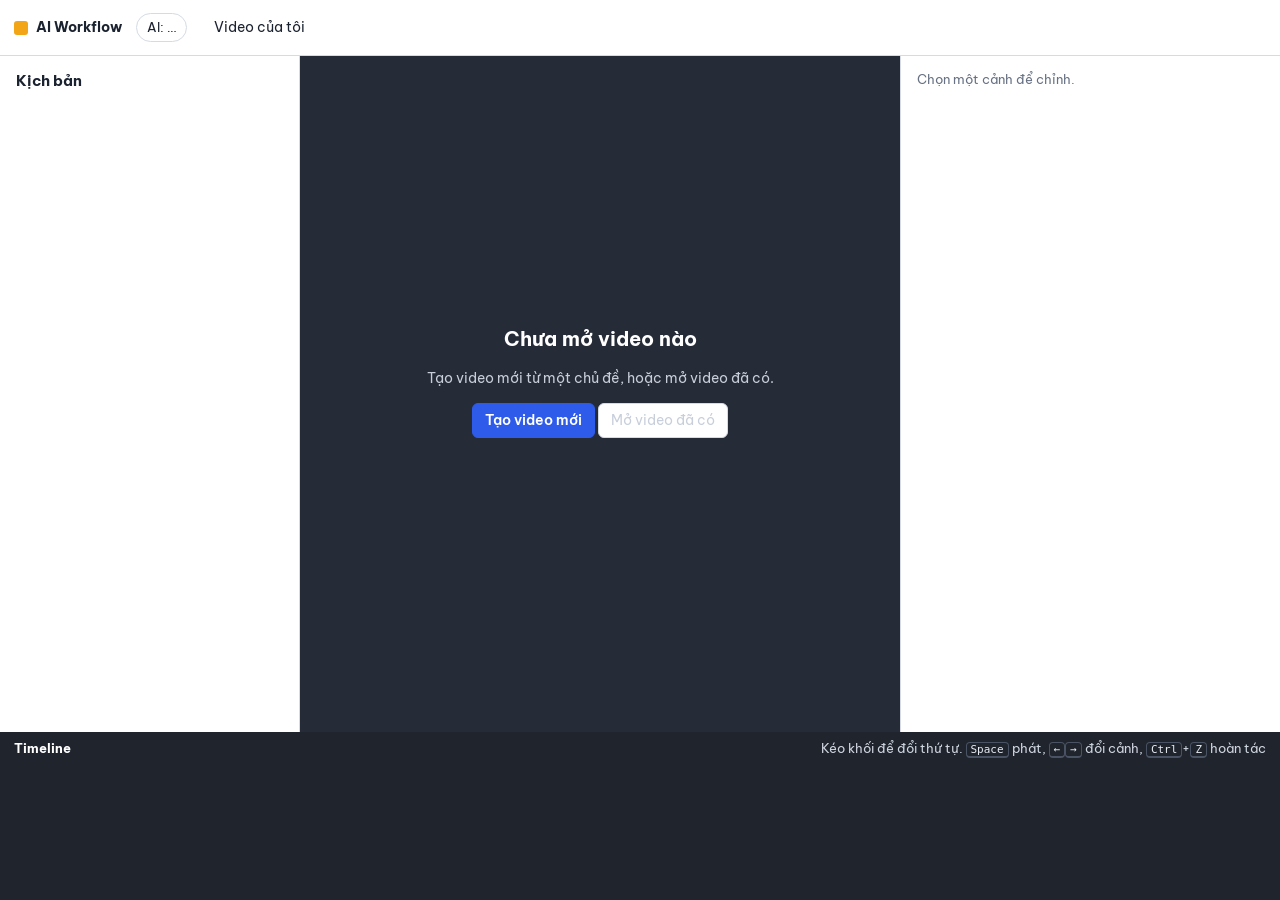
==== commit aefe600e: "Dùng tài khoản Claude, chủ đề hot, tự động, đa ngôn ngữ, sửa không có tiếng - MCP server cho Claude " ====
--- a/web/index.html
+++ b/web/index.html
@@ -143,6 +143,23 @@
 .plist .p:hover { background: var(--soft); }
 .plist .p img, .plist .p .ph { width: 44px; height: 56px; object-fit: cover; border-radius: 4px; background: var(--desk); flex: none; }
 .plist .p .t { font-weight: 600; } .plist .p.on { background: var(--pri-soft); }
+.brainchip { font-size: 12.5px; padding: 4px 10px; border-radius: 20px; }
+.brainchip.ok { border-color: #bfe5d3; background: #effaf5; color: #136b48; }
+.brainchip.no { border-color: #f3d29a; background: #fff7e8; color: #8a5a00; }
+.trend { display: grid; grid-template-columns: 1fr auto; gap: 2px 10px; padding: 9px 10px; border-radius: 8px; cursor: pointer; border: 1px solid transparent; }
+.trend:hover { background: var(--soft); border-color: var(--line); }
+.trend .t { font-weight: 600; } .trend .src { font-size: 11.5px; color: var(--mute); text-align: right; }
+.trend .ctx { grid-column: 1 / -1; font-size: 12.5px; color: var(--mute); }
+.idea { border: 1px solid var(--line); border-radius: 10px; padding: 12px; margin: 8px 0; }
+.idea h4 { margin: 0 0 4px; font-size: 15px; }
+.idea .sc { float: right; font-weight: 700; color: var(--pri); }
+.idea .risk-medium { color: #8a5a00; } .idea .risk-high { color: var(--err); }
+.langs { display: flex; flex-wrap: wrap; gap: 6px; }
+.langs label { margin: 0; font-weight: 500; display: flex; gap: 5px; align-items: center; border: 1px solid var(--line); border-radius: 20px; padding: 3px 10px; }
+.langs input { width: auto; }
+.way { border: 1px solid var(--line); border-radius: 10px; padding: 12px 14px; margin: 10px 0; }
+.way h4 { margin: 0 0 4px; }
+code.cmd { display: block; background: var(--soft); border: 1px solid var(--line); border-radius: 6px; padding: 6px 9px; font: 12.5px var(--mono); margin: 6px 0; word-break: break-all; }
 .cast { display: grid; grid-template-columns: 1.1fr 1.2fr 46px 30px; gap: 6px; align-items: center; margin-bottom: 6px; }
 .cast input[type=color] { padding: 2px; height: 34px; }
 #logbox { position: fixed; right: 14px; top: 64px; width: 460px; max-height: 60vh; background: #1f242d; color: #d7dce5; border-radius: 10px; box-shadow: 0 20px 50px #0006; z-index: 30; display: flex; flex-direction: column; }
@@ -163,6 +180,7 @@
 <body>
 <header>
   <div class="brand"><i></i>AI Workflow</div>
+  <button class="brainchip" id="brainchip" onclick="openBrain()" title="AI viết kịch bản, gợi ý ý tưởng, dịch">AI: …</button>
   <button class="ghost" onclick="openProjects()" title="Danh sách video">Video của tôi</button>
   <input id="ptitle" placeholder="Tên video" oninput="change(m => m.title = this.value, 'title')" hidden>
   <nav class="steps" id="steps" hidden></nav>
@@ -216,7 +234,24 @@
 
 <!-- tạo video -->
 <dialog id="dlgNew"><div class="dhead"><h3>Tạo video mới</h3><button class="ghost" onclick="dlgNew.close()">Đóng</button></div>
-  <div class="dbody">
+  <div class="tabs" style="margin:0;padding:0 14px" role="tablist"><button class="tab on" data-nt="topic" onclick="newTab('topic')">Tự nhập chủ đề</button><button class="tab" data-nt="hot" onclick="newTab('hot')">Chủ đề đang hot</button></div>
+  <div class="dbody" id="ntHot" hidden>
+    <div class="row" style="margin-top:12px">
+      <select id="tgeo" aria-label="Quốc gia"></select>
+      <button style="flex:none" onclick="loadTrends(true)">Tải lại</button>
+      <button class="pri" style="flex:none" onclick="aiIdeas()">AI chọn ý tưởng</button>
+    </div>
+    <p class="hint" id="trendInfo">Nguồn: Google Trends, Wikipedia, Hacker News. Bấm một chủ đề để dùng, hoặc để AI lọc và biến thành ý tưởng video an toàn, dễ giải thích.</p>
+    <div id="ideaList"></div>
+    <div id="trendList"></div>
+    <div class="way" style="margin-top:14px"><h4>Tự động làm cả loạt</h4>
+      <p class="hint" style="margin:0 0 8px">AI chọn ý tưởng tốt nhất, viết kịch bản, tạo giọng và xuất video. Cần Claude Code hoặc API key.</p>
+      <div class="row" style="align-items:flex-start"><div style="flex:0 0 110px"><label for="acount" style="margin-top:0">Số video</label><input id="acount" type="number" min="1" max="10" value="2"></div>
+      <div><label style="margin-top:0">Thêm bản ngôn ngữ</label><div class="langs" id="alangs"></div></div></div>
+      <div class="row" style="margin-top:10px"><label class="check" style="margin:0"><input type="checkbox" id="adraft"> Chỉ xuất bản nháp (nhanh)</label><button class="pri" style="flex:none" onclick="runAuto()">Bắt đầu tự động</button></div>
+    </div>
+  </div>
+  <div class="dbody" id="ntTopic">
     <label for="ntopic">Chủ đề</label>
     <textarea id="ntopic" rows="3" placeholder="Ví dụ: Vì sao người Việt mê cà phê sữa đá"></textarea>
     <label>Thể loại</label>
@@ -224,6 +259,7 @@
     <label>Phong cách</label>
     <div class="swatches" id="nstyle"></div>
     <div class="row">
+      <div><label for="nlang">Ngôn ngữ video</label><select id="nlang"></select></div>
       <div><label>Khung hình</label><div class="seg" id="naspect"></div></div>
       <div><label for="nsec">Độ dài: <span id="nsecv">45</span> giây</label><input id="nsec" type="range" min="15" max="180" step="5" value="45" oninput="nsecv.textContent=this.value" style="padding:0;border:0;box-shadow:none;accent-color:var(--pri)"></div>
     </div>
@@ -232,9 +268,9 @@
       <p class="hint" style="margin:0 0 6px">Prompt đã được chép. Mở claude.ai, dán prompt, rồi chép toàn bộ câu trả lời vào đây.</p>
       <textarea id="nimport" class="code" rows="7" placeholder='{"project_id": "...", "scenes": [...]}'></textarea>
     </div>
-    <p class="hint" id="newhint">Có API key thì Studio tự viết kịch bản. Không có thì lấy prompt, dán vào claude.ai và dán kết quả về đây (không tốn phí API).</p>
+    <p class="hint" id="newhint">Đã kết nối Claude Code hoặc API thì Studio tự viết kịch bản. Chưa có thì lấy prompt, dán vào claude.ai và dán kết quả về đây.</p>
   </div>
-  <div class="dfoot"><button onclick="getPrompt()" id="btnPrompt">Lấy prompt cho claude.ai</button><button onclick="importJson()" id="btnImport" hidden>Nhập kịch bản</button><button class="pri" onclick="newApi()">Viết kịch bản bằng API</button></div></dialog>
+  <div class="dfoot"><button onclick="getPrompt()" id="btnPrompt">Lấy prompt cho claude.ai</button><button onclick="importJson()" id="btnImport" hidden>Nhập kịch bản</button><button class="pri" onclick="newApi()" id="btnNewAi">Để AI viết kịch bản</button></div></dialog>
 
 <!-- cài đặt video -->
 <dialog id="dlgSettings"><div class="dhead"><h3>Cài đặt video</h3><button class="ghost" onclick="dlgSettings.close()">Xong</button></div>
@@ -242,19 +278,37 @@
     <label>Phong cách</label><div class="swatches" id="sstyle"></div>
     <div class="row">
       <div><label>Khung hình</label><div class="seg" id="saspect"></div></div>
-      <div><label for="slang">Ngôn ngữ lời đọc</label><input id="slang" oninput="change(m => m.lang = this.value || undefined, 'lang')"></div>
+      <div><label for="slang">Ngôn ngữ lời đọc</label><select id="slang"></select></div>
     </div>
     <div class="row">
-      <div><label for="svoice">Giọng đọc (edge-tts)</label><input id="svoice" placeholder="mặc định theo ngôn ngữ" oninput="change(m => m.voice = this.value || undefined, 'voice')"></div>
+      <div><label for="svoice">Giọng đọc</label><select id="svoice"></select></div>
       <div><label for="smusic">Nhạc nền (file trong assets)</label><input id="smusic" placeholder="vd nhac.mp3" oninput="change(m => m.music = this.value || undefined, 'music')"></div>
     </div>
     <label>Nhân vật</label>
     <p class="hint" style="margin:0 0 8px">Tên, mẫu nhân vật và màu áo. Dùng trong tab Diễn xuất của cảnh người que.</p>
     <div id="castlist"></div>
     <button onclick="addCast()">Thêm nhân vật</button>
-    <label for="trlang">Dịch sang ngôn ngữ khác</label>
-    <div class="row"><input id="trlang" placeholder="vd en,ja"><button style="flex:none" onclick="translateTo()">Tạo bản dịch</button></div>
-    <p class="hint">Bản dịch là một video mới, giữ nguyên hình và diễn xuất. Cần API key.</p>
+    <label>Làm thêm bản ngôn ngữ khác</label>
+    <div class="langs" id="trlangs"></div>
+    <div class="row" style="margin-top:10px"><label class="check" style="margin:0"><input type="checkbox" id="trrender" checked> Tạo giọng và xuất video luôn</label><button style="flex:none" onclick="translateTo()">Tạo bản dịch</button></div>
+    <p class="hint">Mỗi bản dịch là một video mới, giữ nguyên hình và diễn xuất, giọng đọc đúng ngôn ngữ. Cần AI đã kết nối (hoặc nhờ Claude Desktop dịch).</p>
+  </div></dialog>
+
+<!-- kết nối AI -->
+<dialog id="dlgBrain"><div class="dhead"><h3>Kết nối AI bằng tài khoản Claude</h3><button class="ghost" onclick="dlgBrain.close()">Đóng</button></div>
+  <div class="dbody">
+    <p id="brainNow" class="hint"></p>
+    <div class="way"><h4>Claude Desktop (mọi gói, kể cả miễn phí)</h4>
+      <p class="hint" style="margin:0">Chat trong Claude Desktop: "Tìm chủ đề hot và làm 1 video 45 giây". Claude viết kịch bản, dịch; máy bạn tạo giọng và video.</p>
+      <div class="row" style="margin-top:8px"><button class="pri" style="flex:none" onclick="mcpInstall()">Kết nối Claude Desktop</button><span class="hint" id="mcpMsg">Sau khi bấm: thoát hẳn Claude Desktop rồi mở lại.</span></div></div>
+    <div class="way"><h4>Claude Code (gói Pro, Max, Team)</h4>
+      <p class="hint" style="margin:0">Để Studio tự viết kịch bản, gợi ý ý tưởng, dịch và chạy tự động bằng gói Claude của bạn. Cài trong PowerShell:</p>
+      <code class="cmd">irm https://claude.ai/install.ps1 | iex</code>
+      <p class="hint" style="margin:0">Sau đó gõ <b>claude</b> một lần để đăng nhập, rồi mở lại Studio.</p></div>
+    <div class="way"><h4>Không cài gì thêm</h4>
+      <p class="hint" style="margin:0">Trong "Tạo video mới", bấm "Lấy prompt cho claude.ai", dán vào claude.ai và dán kết quả về.</p></div>
+    <div class="way"><h4>API key (trả theo token)</h4>
+      <p class="hint" style="margin:0">Đặt biến môi trường ANTHROPIC_API_KEY rồi mở lại Studio.</p></div>
   </div></dialog>
 
 <!-- video đã xuất -->
@@ -288,8 +342,29 @@
 let job = null;
 
 /* ================= khởi động ================= */
+const BRAIN_NAME = { api: 'API key', cli: 'Claude Code', manual: 'chưa kết nối' };
+const GEOS = { VN: 'Việt Nam', US: 'Mỹ', GB: 'Anh', JP: 'Nhật Bản', KR: 'Hàn Quốc', TH: 'Thái Lan', ID: 'Indonesia', IN: 'Ấn Độ', BR: 'Brazil', DE: 'Đức', FR: 'Pháp', ES: 'Tây Ban Nha', MX: 'Mexico', RU: 'Nga', TW: 'Đài Loan' };
+const langOptions = (cur) => Object.entries(META.languages).map(([k, v]) => `<option value="${k}" ${k === cur ? 'selected' : ''}>${esc(v.name)}</option>`).join('');
+const langChecks = (el, skip) => { el.innerHTML = Object.entries(META.languages).filter(([k]) => k !== skip).map(([k, v]) => `<label><input type="checkbox" value="${k}">${esc(v.name)}</label>`).join(''); };
+function renderBrain() {
+  const b = META.brain, chip = $('#brainchip');
+  chip.textContent = 'AI: ' + BRAIN_NAME[b.backend];
+  chip.className = 'brainchip ' + (b.backend === 'manual' ? 'no' : 'ok');
+  $('#btnNewAi').disabled = b.backend === 'manual';
+  $('#btnNewAi').title = b.backend === 'manual' ? 'Chưa kết nối AI: bấm chip "AI" ở góc trái để kết nối' : '';
+}
+function openBrain() {
+  const b = META.brain;
+  $('#brainNow').textContent = b.backend === 'manual' ? 'Hiện chưa có AI tự gọi được. Chọn một cách bên dưới.' : `Đang dùng: ${BRAIN_NAME[b.backend]}${b.cli ? ' (' + b.cli + ')' : ''}.`;
+  dlgBrain.showModal();
+}
+async function mcpInstall() { const r = await api('/api/mcp-install', { method: 'POST', body: {} }); $('#mcpMsg').textContent = r.ok ? 'Đã kết nối. Thoát hẳn Claude Desktop (cả ở khay hệ thống) rồi mở lại.' : 'Lỗi: ' + r.log; }
+
 async function boot() {
   META = await api('/api/meta');
+  renderBrain();
+  $('#tgeo').innerHTML = Object.entries(GEOS).map(([k, v]) => `<option value="${k}">${v}</option>`).join('');
+  $('#tgeo').onchange = () => loadTrends(false);
   $('#addTpl').innerHTML = Object.keys(META.templates).map(k => `<option value="${k}">${esc(TPL_NAMES[k] || k)}</option>`).join('');
   bindKeys();
   new ResizeObserver(fitFrame).observe($('#stage'));
@@ -643,7 +718,7 @@
 function toggleMute() { muted = !muted; $('#btnMute').textContent = muted ? 'Tắt tiếng' : 'Có tiếng'; $('#btnMute').classList.toggle('on', !muted); if (muted) stopAudio(); }
 
 /* ================= chạy engine ================= */
-const STEP_NAME = { voice: 'Tạo giọng đọc', preview: 'Tạo ảnh xem trước', draft: 'Xuất bản nháp', all: 'Xuất video', new: 'Viết kịch bản', translate: 'Dịch' };
+const STEP_NAME = { voice: 'Tạo giọng đọc', preview: 'Tạo ảnh xem trước', draft: 'Xuất bản nháp', all: 'Xuất video', new: 'Viết kịch bản', translate: 'Dịch', auto: 'Tự động' };
 async function run(step, extra = {}) {
   if (job && !job.done) return toast('Đang chạy một việc khác, đợi xong đã', true);
   if (ERR.length && step !== 'preview') return toast('Kịch bản còn lỗi: ' + ERR[0], true);
@@ -677,11 +752,12 @@
   if (ok && (job.step === 'all' || job.step === 'draft')) showOutput(job.step === 'draft' ? PID + '_draft.mp4' : PID + '.mp4');
 }
 function progressOf(step, log) {
+  if (step === 'auto') return /📄 Báo cáo/.test(log) ? 100 : (log.match(/✅/g) || []).length ? 70 : 35;
   if (/✅|🖼|✔ Project/.test(log)) return 100;
   const n = M?.scenes.length || 1, voiced = (log.match(/🎙/g) || []).length;
   const clips = (log.match(/ ✔ (clip|draft):/g) || []).length, todo = +((log.match(/Quay (\d+)\//) || [])[1] ?? 0);
   if (step === 'voice') return voiced / n * 100;
-  if (step === 'preview' || step === 'new' || step === 'translate') return 45;
+  if (step === 'preview' || step === 'new' || step === 'translate' || step === 'auto') return /✅/.test(log) ? 70 : 45;
   const v = step === 'all' ? (/Giọng đọc xong/.test(log) ? 20 : voiced / n * 20) : 0;
   const q = todo ? clips / todo * (step === 'all' ? 70 : 90) : (/Quay 0\//.test(log) ? (step === 'all' ? 70 : 90) : 0);
   return v + q;
@@ -707,14 +783,62 @@
   el.innerHTML = Object.entries(options).map(([k, n]) => `<button class="${k === current ? 'on' : ''}" data-k="${k}">${esc(n)}</button>`).join('');
   el.querySelectorAll('button').forEach(b => b.onclick = () => { el.querySelectorAll('button').forEach(x => x.classList.toggle('on', x === b)); onPick(b.dataset.k); });
 }
+function newTab(k) {
+  document.querySelectorAll('[data-nt]').forEach(b => b.classList.toggle('on', b.dataset.nt === k));
+  $('#ntHot').hidden = k !== 'hot'; $('#ntTopic').hidden = k !== 'topic';
+  document.querySelector('#dlgNew .dfoot').hidden = k !== 'topic';
+  if (k === 'hot' && !$('#trendList').innerHTML) loadTrends(false);
+}
+const geoLang = () => ({ VN: 'vi', JP: 'ja', KR: 'ko', TH: 'th', ID: 'id', BR: 'pt', DE: 'de', FR: 'fr', ES: 'es', MX: 'es', RU: 'ru', TW: 'zh', IN: 'hi' }[$('#tgeo').value] || 'en');
+async function loadTrends(fresh) {
+  $('#trendList').innerHTML = '<p class="hint">Đang tải xu hướng…</p>';
+  const r = await api(`/api/trends?geo=${$('#tgeo').value}&lang=${geoLang()}${fresh ? '&fresh=1' : ''}`);
+  const errs = Object.keys(r.errors || {});
+  $('#trendInfo').textContent = `Lấy lúc ${r.fetched || '—'} · ${r.items?.length || 0} chủ đề` + (errs.length ? ` · không tải được: ${errs.join(', ')}` : '') + '. Bấm một chủ đề để dùng.';
+  const SRC = { google_trends: 'Google Trends', wikipedia: 'Wikipedia', hacker_news: 'Hacker News', youtube: 'YouTube' };
+  $('#trendList').innerHTML = (r.items || []).slice(0, 60).map((t, i) => `<div class="trend" data-i="${i}"><span class="t">${esc(t.title)}</span><span class="src">${SRC[t.source] || t.source}<br>${esc(t.traffic)}</span>${t.context?.length ? `<span class="ctx">${esc(t.context.join(' · '))}</span>` : ''}</div>`).join('') || '<p class="hint">Không có dữ liệu. Kiểm tra internet rồi bấm Tải lại.</p>';
+  $('#trendList').querySelectorAll('.trend').forEach(el => el.onclick = () => { const t = r.items[+el.dataset.i]; useTopic(t.title + (t.context?.length ? ` (bối cảnh: ${t.context[0]})` : '')); });
+}
+function useTopic(topic, genre) {
+  $('#ntopic').value = topic; if (genre) { NEW.genre = genre; seg($('#ngenre'), GENRES, NEW.genre, k => NEW.genre = k); }
+  $('#nlang').value = geoLang() in META.languages ? geoLang() : $('#nlang').value;
+  newTab('topic'); $('#ntopic').focus();
+}
+async function aiIdeas() {
+  if (META.brain.backend === 'manual') return openBrain();
+  $('#ideaList').innerHTML = '<p class="hint">AI đang đọc xu hướng và chọn ý tưởng… (khoảng 30–60 giây)</p>';
+  const r = await api('/api/ideas', { method: 'POST', body: { geo: $('#tgeo').value, lang: geoLang(), count: 6 } });
+  const wait = async () => {
+    const j = await api('/api/jobs/' + r.job);
+    if (!j.done) return setTimeout(wait, 1000);
+    if (j.code !== 0) { $('#ideaList').innerHTML = `<div class="errbox">${esc(j.log)}</div>`; return; }
+    const ideas = j.result.ideas || [];
+    $('#ideaList').innerHTML = '<h4 style="margin:12px 0 0">Ý tưởng AI đề xuất</h4>' + ideas.map((x, i) => `<div class="idea"><span class="sc">${x.score}/10</span><h4>${esc(x.title || x.topic)}</h4>
+      <div class="hint">${esc(GENRES[x.genre] || x.genre)} · <span class="risk-${x.risk}">rủi ro ${({ low: 'thấp', medium: 'vừa', high: 'cao' })[x.risk] || '?'}</span>${x.trend ? ' · từ xu hướng: ' + esc(x.trend) : ''}</div>
+      <p style="margin:6px 0">${esc(x.hook || '')}</p>${x.why_now ? `<div class="hint">${esc(x.why_now)}</div>` : ''}
+      <div class="row" style="margin-top:8px"><span></span><button style="flex:none" data-i="${i}">Làm video này</button></div></div>`).join('');
+    $('#ideaList').querySelectorAll('button[data-i]').forEach(b => b.onclick = () => { const x = ideas[+b.dataset.i]; useTopic(x.topic + (x.hook ? `. Hook: ${x.hook}` : '') + (x.angle ? `. Góc: ${x.angle}` : ''), x.genre); });
+  };
+  wait();
+}
+async function runAuto() {
+  if (META.brain.backend === 'manual') return openBrain();
+  const langs = [...document.querySelectorAll('#alangs input:checked')].map(x => x.value).join(',');
+  dlgNew.close();
+  const r = await api('/api/auto', { method: 'POST', body: { geo: $('#tgeo').value, lang: geoLang(), count: +$('#acount').value, langs, draft: $('#adraft').checked, seconds: +$('#nsec').value, aspect: NEW.aspect } });
+  startJob(r.job, 'auto', async j => { $('#logbox').hidden = false; toast(j.code === 0 ? 'Tự động xong: mở "Video của tôi" để xem' : 'Tự động gặp lỗi, xem nhật ký', j.code !== 0); });
+}
 function openNew() {
+  $('#nlang').innerHTML = langOptions(NEW.lang || 'vi');
+  langChecks($('#alangs'), null);
+  newTab('topic');
   seg($('#ngenre'), GENRES, NEW.genre, k => NEW.genre = k);
   seg($('#naspect'), { '9:16': 'Dọc 9:16', '16:9': 'Ngang 16:9' }, NEW.aspect, k => NEW.aspect = k);
   swatches($('#nstyle'), NEW.style, k => NEW.style = k, true);
   $('#pastebox').hidden = true; $('#btnImport').hidden = true; $('#newhint').hidden = false;
   dlgNew.showModal(); $('#ntopic').focus();
 }
-const newBody = () => ({ topic: $('#ntopic').value.trim(), genre: NEW.genre, style: NEW.style, aspect: NEW.aspect, seconds: +$('#nsec').value });
+const newBody = () => ({ topic: $('#ntopic').value.trim(), genre: NEW.genre, style: NEW.style, aspect: NEW.aspect, seconds: +$('#nsec').value, lang: (NEW.lang = $('#nlang').value) });
 async function newApi() {
   if (!newBody().topic) return $('#ntopic').focus();
   dlgNew.close();
@@ -739,8 +863,13 @@
 function openSettings() {
   swatches($('#sstyle'), M.style || 'classic_light', k => { change(m => m.style = k); loadFrame(true); });
   seg($('#saspect'), { '9:16': 'Dọc 9:16', '16:9': 'Ngang 16:9', '1:1': 'Vuông' }, M.aspect_ratio || '9:16', k => { change(m => m.aspect_ratio = k); frameTpl = null; loadFrame(true); });
-  $('#slang').value = M.lang || ''; $('#svoice').value = M.voice || ''; $('#smusic').value = M.music || '';
-  $('#svoice').placeholder = META.voices[M.lang || 'vi'] || 'mặc định theo ngôn ngữ';
+  $('#slang').innerHTML = langOptions(M.lang || 'vi');
+  const fillVoices = () => { const L = META.languages[$('#slang').value] || { voices: {} }; $('#svoice').innerHTML = '<option value="">Mặc định</option>' + Object.entries(L.voices).map(([k, n]) => `<option value="${k}" ${k === M.voice ? 'selected' : ''}>${esc(n)}</option>`).join(''); };
+  fillVoices();
+  $('#slang').onchange = () => { change(m => { m.lang = $('#slang').value; delete m.voice; m.scenes.forEach(invalidate); }); fillVoices(); toast('Đổi ngôn ngữ giọng đọc: nhớ sửa lời đọc sang ngôn ngữ mới, hoặc dùng "Tạo bản dịch"'); };
+  $('#svoice').onchange = () => change(m => { if ($('#svoice').value) m.voice = $('#svoice').value; else delete m.voice; m.scenes.forEach(invalidate); });
+  $('#smusic').value = M.music || '';
+  langChecks($('#trlangs'), M.lang || 'vi');
   renderCast(); dlgSettings.showModal();
 }
 function renderCast() {
@@ -762,9 +891,11 @@
 }
 function addCast() { change(m => { m.cast = m.cast || {}; let k = 1; while (m.cast['Nv' + k]) k++; m.cast['Nv' + k] = { preset: 'cozy' }; }); renderCast(); }
 async function translateTo() {
-  const to = $('#trlang').value.trim(); if (!to) return $('#trlang').focus();
+  const to = [...document.querySelectorAll('#trlangs input:checked')].map(x => x.value).join(',');
+  if (!to) return toast('Chọn ít nhất một ngôn ngữ', true);
+  if (META.brain.backend === 'manual') { dlgSettings.close(); return openBrain(); }
   dlgSettings.close(); await save();
-  const r = await api(`/api/p/${PID}/translate`, { method: 'POST', body: { to } });
+  const r = await api(`/api/p/${PID}/translate`, { method: 'POST', body: { to, render: $('#trrender').checked } });
   startJob(r.job, 'translate', j => j.code === 0 && toast('Đã tạo bản dịch. Mở trong "Video của tôi"'));
 }
 
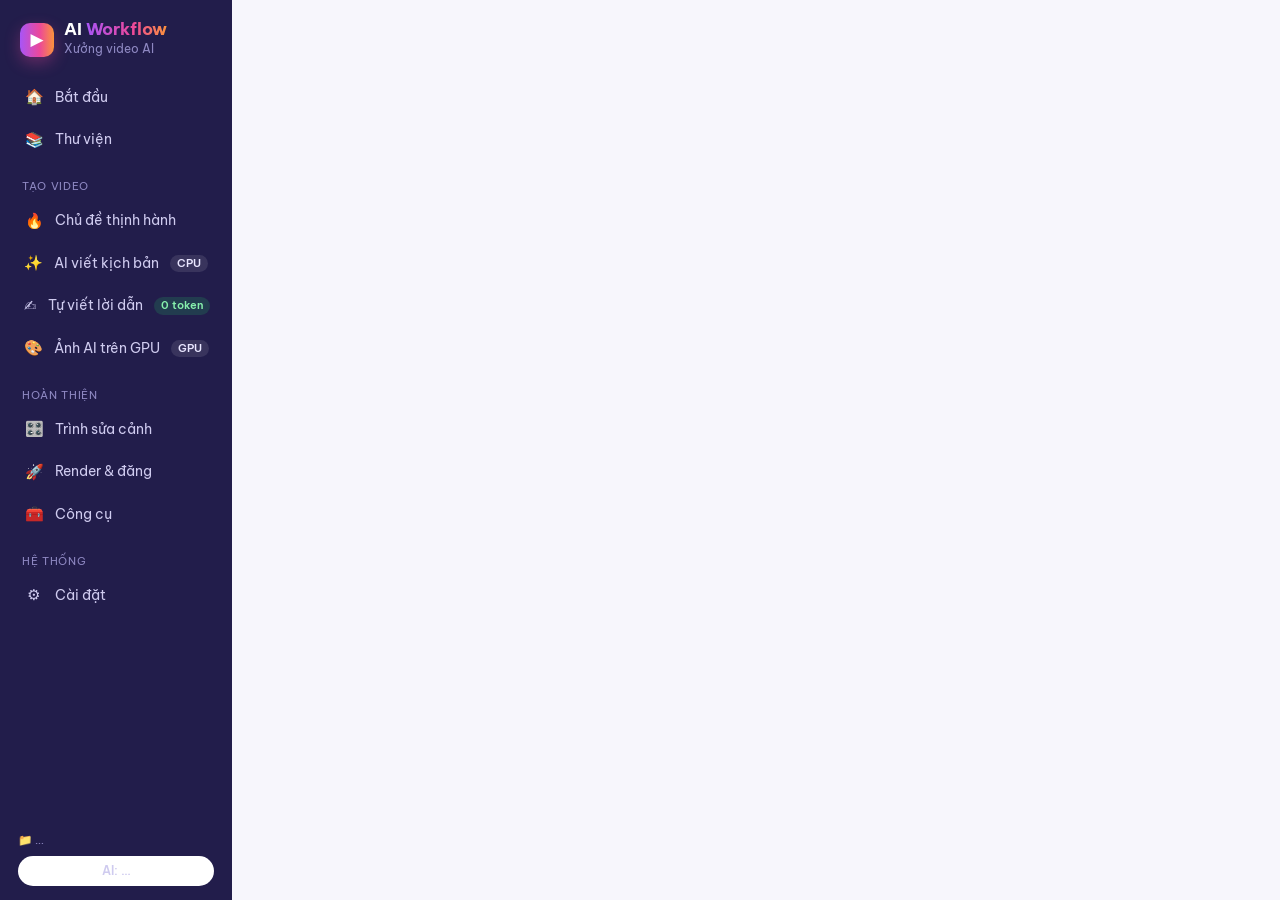
==== commit e1541857: "Studio mới theo kiểu VF Studio: thanh bên + 10 trang - Bắt đầu: 12 thể loại mẫu, cách làm, gần đây, " ====
--- a/web/index.html
+++ b/web/index.html
@@ -3,185 +3,42 @@
 <title>AI Workflow Studio</title>
 <meta name="viewport" content="width=device-width,initial-scale=1">
 <link rel="preconnect" href="https://fonts.googleapis.com"><link rel="preconnect" href="https://fonts.gstatic.com" crossorigin>
-<link href="https://fonts.googleapis.com/css2?family=Be+Vietnam+Pro:wght@400;500;600;700&display=swap" rel="stylesheet">
-<style>
-/* Bàn dựng: nền xám bàn đèn, màn xem tối như monitor, timeline là điểm nhấn (đầu đọc màu hổ phách). */
-:root {
-  --desk: #e7eaf0; --panel: #ffffff; --ink: #1c2330; --mute: #687284; --line: #d5dae3; --soft: #f3f5f8;
-  --monitor: #262c37; --monitor-2: #323946;
-  --pri: #2f5bea; --pri-soft: #e6ecfd; --tally: #f2a516; --ok: #1f9d6b; --err: #d64545; --err-soft: #fdecec;
-  --r-ctl: 6px; --r-panel: 10px;
-  --font: 'Be Vietnam Pro', 'Segoe UI Variable Text', 'Segoe UI', system-ui, sans-serif;
-  --mono: ui-monospace, 'Cascadia Mono', Consolas, monospace;
-}
-* { box-sizing: border-box; }
-html, body { height: 100%; }
-body { margin: 0; font: 14px/1.5 var(--font); color: var(--ink); background: var(--desk);
-  display: grid; grid-template: 56px minmax(0, 1fr) 168px / 300px minmax(0, 1fr) 380px; overflow: hidden; }
-button, input, select, textarea { font: inherit; color: inherit; }
-button { cursor: pointer; white-space: nowrap; border: 1px solid var(--line); background: var(--panel); border-radius: var(--r-ctl); padding: 6px 12px; }
-button:hover { border-color: #aeb7c6; }
-button:disabled { opacity: .5; cursor: default; }
-button.pri { background: var(--pri); border-color: var(--pri); color: #fff; font-weight: 600; }
-button.pri:hover { background: #2549c4; }
-button.ghost { border-color: transparent; background: transparent; }
-button.ghost:hover { background: var(--soft); }
-button.icon { padding: 4px 8px; line-height: 1; }
-:focus-visible { outline: 2px solid var(--pri); outline-offset: 2px; }
-input, select, textarea { width: 100%; border: 1px solid var(--line); border-radius: var(--r-ctl); padding: 6px 9px; background: var(--panel); }
-input:focus, select:focus, textarea:focus { border-color: var(--pri); outline: none; box-shadow: 0 0 0 3px var(--pri-soft); }
-textarea { resize: vertical; line-height: 1.45; }
-textarea.code { font: 12px/1.45 var(--mono); }
-label { display: block; font-weight: 600; font-size: 13px; margin: 12px 0 4px; }
-.hint { color: var(--mute); font-size: 12.5px; }
-.num { font-variant-numeric: tabular-nums; }
-[hidden] { display: none !important; }
+<link href="https://fonts.googleapis.com/css2?family=Be+Vietnam+Pro:wght@400;500;600;700;800&display=swap" rel="stylesheet">
+<link rel="stylesheet" href="/web/editor.css">
+<link rel="stylesheet" href="/web/app.css">
+</head>
+<body>
+<nav id="side">
+  <div class="logo"><div class="mk">▶</div><div><b>AI <span>Workflow</span></b><small>Xưởng video AI</small></div></div>
+  <button class="nav" data-pg="home"><span class="ic">🏠</span>Bắt đầu</button>
+  <button class="nav" data-pg="library"><span class="ic">📚</span>Thư viện</button>
+  <div class="nav-h">TẠO VIDEO</div>
+  <button class="nav" data-pg="trends"><span class="ic">🔥</span>Chủ đề thịnh hành</button>
+  <button class="nav" data-pg="write"><span class="ic">✨</span>AI viết kịch bản<span class="bd">CPU</span></button>
+  <button class="nav" data-pg="narration"><span class="ic">✍️</span>Tự viết lời dẫn<span class="bd zero">0 token</span></button>
+  <button class="nav" data-pg="gpu"><span class="ic">🎨</span>Ảnh AI trên GPU<span class="bd">GPU</span></button>
+  <div class="nav-h">HOÀN THIỆN</div>
+  <button class="nav" data-pg="editor"><span class="ic">🎛️</span>Trình sửa cảnh</button>
+  <button class="nav" data-pg="render"><span class="ic">🚀</span>Render &amp; đăng</button>
+  <button class="nav" data-pg="tools"><span class="ic">🧰</span>Công cụ</button>
+  <div class="nav-h">HỆ THỐNG</div>
+  <button class="nav" data-pg="settings"><span class="ic">⚙️</span>Cài đặt</button>
+  <div class="side-foot"><div class="path" id="rootpath">📁 …</div><button class="aichip" id="aichip" onclick="go('settings')">AI: …</button></div>
+</nav>
 
-/* ---------- thanh trên ---------- */
-header { grid-column: 1 / -1; display: flex; align-items: center; gap: 14px; padding: 0 14px; background: var(--panel); border-bottom: 1px solid var(--line); position: relative; }
-.brand { font-weight: 700; white-space: nowrap; display: flex; align-items: center; gap: 8px; }
-.brand i { width: 14px; height: 14px; border-radius: 3px; background: var(--tally); display: inline-block; }
-#ptitle { width: 230px; flex: none; border-color: transparent; font-weight: 600; font-size: 15px; }
-#ptitle:hover { border-color: var(--line); }
-.steps { display: flex; gap: 4px; margin-left: 6px; }
-.step { white-space: nowrap; display: flex; align-items: center; gap: 7px; border: 0; background: transparent; padding: 6px 10px; border-radius: 20px; color: var(--mute); font-size: 13px; }
-.step:hover { background: var(--soft); color: var(--ink); }
-.step b { width: 18px; height: 18px; border-radius: 50%; border: 1.5px solid currentColor; display: grid; place-items: center; font-size: 11px; }
-.step.done { color: var(--ink); } .step.done b { background: var(--ok); border-color: var(--ok); color: #fff; }
-.step.next { color: var(--pri); font-weight: 600; } .step.next b { border-color: var(--pri); }
-.step.warn b { background: var(--err); border-color: var(--err); color: #fff; }
-.sp { flex: 1; }
-#savestate { font-size: 12.5px; color: var(--mute); white-space: nowrap; }
-#progress { position: absolute; left: 0; bottom: -1px; height: 3px; background: var(--tally); width: 0; transition: width .3s; }
-
-/* ---------- cột kịch bản ---------- */
-#script { background: var(--panel); border-right: 1px solid var(--line); overflow: auto; padding: 14px 14px 30px; }
-.colhead { display: flex; align-items: baseline; justify-content: space-between; margin: 0 2px 10px; }
-.colhead h2 { font-size: 15px; margin: 0; }
-.para { position: relative; padding: 8px 10px 8px 34px; border-radius: 8px; border: 1px solid transparent; margin-bottom: 4px; }
-.para:hover { background: var(--soft); }
-.para.on { background: var(--pri-soft); border-color: #c9d6fb; }
-.para .n { position: absolute; left: 10px; top: 10px; font-weight: 700; color: var(--mute); font-size: 12.5px; }
-.para.on .n { color: var(--pri); }
-.para textarea { border: 0; background: transparent; padding: 0; resize: none; overflow: hidden; box-shadow: none; font-size: 14.5px; line-height: 1.55; }
-.para .meta { display: flex; gap: 10px; font-size: 12px; color: var(--mute); margin-top: 3px; }
-.para .meta .bad { color: var(--err); }
-.para .tools { position: absolute; right: 8px; bottom: 6px; display: none; gap: 2px; }
-.para:hover .tools, .para.on .tools { display: flex; }
-.para:hover .meta, .para.on .meta { padding-right: 116px; }
-.para .tools button { padding: 1px 6px; font-size: 12px; background: var(--panel); }
-.addrow { display: flex; gap: 6px; margin-top: 10px; }
-
-/* ---------- màn xem ---------- */
-#monitor { background: var(--monitor); display: flex; flex-direction: column; min-width: 0; }
-#stage { flex: 1; display: grid; place-items: center; min-height: 0; padding: 18px; position: relative; }
-#frame { pointer-events: none; border: 0; background: #000; border-radius: 4px; box-shadow: 0 0 0 1px #00000055, 0 18px 40px #0005; }
-#stagemsg { position: absolute; inset: 0; display: grid; place-items: center; color: #c8cfdb; text-align: center; padding: 30px; }
-#stagemsg h3 { color: #fff; font-size: 20px; margin: 0 0 6px; }
-.transport { display: flex; align-items: center; gap: 8px; padding: 8px 14px 12px; color: #d7dce5; }
-.transport button { background: var(--monitor-2); border-color: #444d5c; color: #e9edf4; }
-.transport button:hover { border-color: #6b778a; }
-.transport button.on { border-color: var(--tally); color: var(--tally); }
-.transport input[type=range] { accent-color: var(--tally); padding: 0; border: 0; background: transparent; box-shadow: none; }
-#tc { min-width: 92px; text-align: right; font-size: 13px; }
-#novoice { font-size: 12.5px; color: #aeb6c4; }
-
-/* ---------- bảng chỉnh ---------- */
-#inspector { background: var(--panel); border-left: 1px solid var(--line); overflow: auto; padding: 14px 16px 40px; }
-.tabs { display: flex; gap: 2px; border-bottom: 1px solid var(--line); margin: 10px -16px 4px; padding: 0 12px; }
-.tab { border: 0; background: transparent; border-radius: 0; padding: 8px 10px; color: var(--mute); border-bottom: 2px solid transparent; margin-bottom: -1px; }
-.tab.on { color: var(--ink); border-bottom-color: var(--pri); font-weight: 600; }
-.desc { color: var(--mute); font-size: 13px; margin: 6px 0 0; }
-.errbox { background: var(--err-soft); color: #8f2323; border-radius: var(--r-ctl); padding: 8px 10px; font-size: 13px; margin-top: 10px; }
-.beat { border: 1px solid var(--line); border-radius: 8px; padding: 8px; margin: 8px 0; display: grid; grid-template-columns: 1fr 1fr 1fr; gap: 6px; position: relative; background: var(--soft); }
-.beat .x { position: absolute; right: -8px; top: -8px; border-radius: 50%; width: 22px; height: 22px; padding: 0; font-size: 12px; }
-.beat .wide { grid-column: span 3; }
-.beat small { display: block; color: var(--mute); font-size: 11.5px; margin-bottom: 2px; }
-.row { display: flex; gap: 8px; align-items: center; }
-.row > * { flex: 1; }
-.check { display: flex; gap: 8px; align-items: center; font-weight: 500; margin-top: 12px; }
-.check input { width: auto; }
-
-/* ---------- timeline (điểm nhấn) ---------- */
-#timeline { grid-column: 1 / -1; background: #1f242d; color: #cfd5df; display: flex; flex-direction: column; min-width: 0; }
-.tlbar { display: flex; align-items: center; gap: 12px; padding: 7px 14px; font-size: 12.5px; }
-.tlbar strong { color: #fff; }
-#track { position: relative; flex: 1; overflow-x: auto; overflow-y: hidden; padding: 0 14px 12px; }
-#ruler { height: 16px; position: relative; font-size: 10.5px; color: #8892a3; }
-#ruler span { position: absolute; top: 0; border-left: 1px solid #3b4352; padding-left: 3px; height: 16px; }
-#blocks { display: flex; gap: 3px; height: calc(100% - 16px); position: relative; }
-.blk { position: relative; flex: none; height: 100%; border-radius: 5px; overflow: hidden; cursor: pointer; background: #343b48 center/cover no-repeat; border: 2px solid transparent; }
-.blk::after { content: ""; position: absolute; inset: 0; background: linear-gradient(transparent 45%, #000c); }
-.blk .lab { position: absolute; left: 7px; right: 7px; bottom: 5px; z-index: 1; font-size: 11.5px; color: #fff; white-space: nowrap; overflow: hidden; text-overflow: ellipsis; }
-.blk .bar { position: absolute; left: 0; right: 0; top: 0; height: 4px; z-index: 1; }
-.blk.est { border-style: dashed; border-color: #5d6779; }
-.blk.on { border-color: var(--tally); border-style: solid; }
-.blk.dragging { opacity: .4; }
-.blk.dropL { box-shadow: -4px 0 0 var(--pri); } .blk.dropR { box-shadow: 4px 0 0 var(--pri); }
-#playhead { position: absolute; top: 0; bottom: 12px; width: 2px; background: var(--tally); pointer-events: none; z-index: 5; }
-#playhead::before { content: ""; position: absolute; top: 0; left: -5px; border: 6px solid transparent; border-top-color: var(--tally); }
-
-/* ---------- hộp thoại, log, toast ---------- */
-dialog { border: 0; border-radius: 14px; padding: 0; width: min(760px, 94vw); box-shadow: 0 30px 80px #0005; color: var(--ink); }
-dialog::backdrop { background: #1c233066; }
-.dhead { display: flex; align-items: center; justify-content: space-between; padding: 16px 20px; border-bottom: 1px solid var(--line); }
-.dhead h3 { margin: 0; font-size: 17px; }
-.dbody { padding: 6px 20px 20px; max-height: 72vh; overflow: auto; }
-.dfoot { display: flex; gap: 8px; justify-content: flex-end; padding: 14px 20px; border-top: 1px solid var(--line); background: var(--soft); border-radius: 0 0 14px 14px; }
-.seg { display: flex; border: 1px solid var(--line); border-radius: var(--r-ctl); overflow: hidden; }
-.seg button { border: 0; border-radius: 0; flex: 1; border-right: 1px solid var(--line); }
-.seg button:last-child { border-right: 0; }
-.seg button.on { background: var(--pri-soft); color: var(--pri); font-weight: 600; }
-.swatches { display: grid; grid-template-columns: repeat(4, 1fr); gap: 8px; }
-.sw { text-align: left; padding: 0; overflow: hidden; border-width: 2px; }
-.sw.on { border-color: var(--pri); }
-.sw .pv { height: 54px; display: flex; align-items: flex-end; gap: 4px; padding: 8px; }
-.sw .pv i { width: 12px; height: 12px; border-radius: 50%; display: block; }
-.sw .pv b { font-size: 18px; line-height: 1; margin-right: auto; }
-.sw span { display: block; padding: 5px 8px; font-size: 12px; }
-.plist .p { display: flex; align-items: center; gap: 12px; padding: 10px; border-radius: 8px; cursor: pointer; }
-.plist .p:hover { background: var(--soft); }
-.plist .p img, .plist .p .ph { width: 44px; height: 56px; object-fit: cover; border-radius: 4px; background: var(--desk); flex: none; }
-.plist .p .t { font-weight: 600; } .plist .p.on { background: var(--pri-soft); }
-.brainchip { font-size: 12.5px; padding: 4px 10px; border-radius: 20px; }
-.brainchip.ok { border-color: #bfe5d3; background: #effaf5; color: #136b48; }
-.brainchip.no { border-color: #f3d29a; background: #fff7e8; color: #8a5a00; }
-.trend { display: grid; grid-template-columns: 1fr auto; gap: 2px 10px; padding: 9px 10px; border-radius: 8px; cursor: pointer; border: 1px solid transparent; }
-.trend:hover { background: var(--soft); border-color: var(--line); }
-.trend .t { font-weight: 600; } .trend .src { font-size: 11.5px; color: var(--mute); text-align: right; }
-.trend .ctx { grid-column: 1 / -1; font-size: 12.5px; color: var(--mute); }
-.idea { border: 1px solid var(--line); border-radius: 10px; padding: 12px; margin: 8px 0; }
-.idea h4 { margin: 0 0 4px; font-size: 15px; }
-.idea .sc { float: right; font-weight: 700; color: var(--pri); }
-.idea .risk-medium { color: #8a5a00; } .idea .risk-high { color: var(--err); }
-.langs { display: flex; flex-wrap: wrap; gap: 6px; }
-.langs label { margin: 0; font-weight: 500; display: flex; gap: 5px; align-items: center; border: 1px solid var(--line); border-radius: 20px; padding: 3px 10px; }
-.langs input { width: auto; }
-.way { border: 1px solid var(--line); border-radius: 10px; padding: 12px 14px; margin: 10px 0; }
-.way h4 { margin: 0 0 4px; }
-code.cmd { display: block; background: var(--soft); border: 1px solid var(--line); border-radius: 6px; padding: 6px 9px; font: 12.5px var(--mono); margin: 6px 0; word-break: break-all; }
-.cast { display: grid; grid-template-columns: 1.1fr 1.2fr 46px 30px; gap: 6px; align-items: center; margin-bottom: 6px; }
-.cast input[type=color] { padding: 2px; height: 34px; }
-#logbox { position: fixed; right: 14px; top: 64px; width: 460px; max-height: 60vh; background: #1f242d; color: #d7dce5; border-radius: 10px; box-shadow: 0 20px 50px #0006; z-index: 30; display: flex; flex-direction: column; }
-#logbox pre { margin: 0; padding: 10px 14px 14px; overflow: auto; font: 12px/1.5 var(--mono); white-space: pre-wrap; }
-#logbox .h { display: flex; justify-content: space-between; align-items: center; padding: 8px 10px 0 14px; font-weight: 600; }
-#logbox button { background: transparent; color: #d7dce5; border-color: #444d5c; }
-#toast { position: fixed; left: 50%; bottom: 186px; transform: translateX(-50%); background: var(--ink); color: #fff; padding: 9px 16px; border-radius: 8px; font-size: 13.5px; z-index: 40; box-shadow: 0 10px 30px #0004; }
-#toast.err { background: var(--err); }
-kbd { font: 11px var(--mono); border: 1px solid #4a5363; border-bottom-width: 2px; border-radius: 4px; padding: 0 4px; color: #e9edf4; }
-@media (max-width: 1500px) { #ptitle { width: 190px; } .steps .step span.long { display: none; } }
-@media (max-width: 1150px) { body { grid-template-columns: 250px minmax(0, 1fr) 330px; } .steps .step span { display: none; } }
-@media (max-width: 860px) {
-  body { grid-template: 56px auto auto auto 150px / 1fr; overflow: auto; height: auto; }
-  #monitor { min-height: 60vh; } .steps { display: none; }
-}
-@media (prefers-reduced-motion: reduce) { * { transition: none !important; } }
-</style></head>
-<body>
+<div id="main">
+  <section class="page" id="pg-home"></section>
+  <section class="page" id="pg-library"></section>
+  <section class="page" id="pg-trends"></section>
+  <section class="page" id="pg-write"></section>
+  <section class="page" id="pg-narration"></section>
+  <section class="page" id="pg-gpu"></section>
+  <section class="page" id="pg-render"></section>
+  <section class="page" id="pg-tools"></section>
+  <section class="page" id="pg-settings"></section>
+  <section class="page" id="pg-editor">
 <header>
-  <div class="brand"><i></i>AI Workflow</div>
-  <button class="brainchip" id="brainchip" onclick="openBrain()" title="AI viết kịch bản, gợi ý ý tưởng, dịch">AI: …</button>
-  <button class="ghost" onclick="openProjects()" title="Danh sách video">Video của tôi</button>
+  <button class="ghost" onclick="go('library')" title="Về thư viện">← Thư viện</button>
   <input id="ptitle" placeholder="Tên video" oninput="change(m => m.title = this.value, 'title')" hidden>
   <nav class="steps" id="steps" hidden></nav>
   <span class="sp"></span>
@@ -192,7 +49,6 @@
   <button class="pri" onclick="run('all')" id="btnRender" hidden>Xuất video</button>
   <div id="progress"></div>
 </header>
-
 <aside id="script">
   <div class="colhead"><h2>Kịch bản</h2><span class="hint num" id="scriptStats"></span></div>
   <div id="paras"></div>
@@ -227,50 +83,8 @@
   <div id="track"><div id="ruler"></div><div id="blocks"></div><div id="playhead" hidden></div></div>
 </section>
 
-<!-- danh sách video -->
-<dialog id="dlgProjects"><div class="dhead"><h3>Video của tôi</h3><button class="ghost" onclick="dlgProjects.close()">Đóng</button></div>
-  <div class="dbody"><div class="plist" id="plist"></div></div>
-  <div class="dfoot"><button class="pri" onclick="dlgProjects.close(); openNew()">Tạo video mới</button></div></dialog>
-
-<!-- tạo video -->
-<dialog id="dlgNew"><div class="dhead"><h3>Tạo video mới</h3><button class="ghost" onclick="dlgNew.close()">Đóng</button></div>
-  <div class="tabs" style="margin:0;padding:0 14px" role="tablist"><button class="tab on" data-nt="topic" onclick="newTab('topic')">Tự nhập chủ đề</button><button class="tab" data-nt="hot" onclick="newTab('hot')">Chủ đề đang hot</button></div>
-  <div class="dbody" id="ntHot" hidden>
-    <div class="row" style="margin-top:12px">
-      <select id="tgeo" aria-label="Quốc gia"></select>
-      <button style="flex:none" onclick="loadTrends(true)">Tải lại</button>
-      <button class="pri" style="flex:none" onclick="aiIdeas()">AI chọn ý tưởng</button>
-    </div>
-    <p class="hint" id="trendInfo">Nguồn: Google Trends, Wikipedia, Hacker News. Bấm một chủ đề để dùng, hoặc để AI lọc và biến thành ý tưởng video an toàn, dễ giải thích.</p>
-    <div id="ideaList"></div>
-    <div id="trendList"></div>
-    <div class="way" style="margin-top:14px"><h4>Tự động làm cả loạt</h4>
-      <p class="hint" style="margin:0 0 8px">AI chọn ý tưởng tốt nhất, viết kịch bản, tạo giọng và xuất video. Cần Claude Code hoặc API key.</p>
-      <div class="row" style="align-items:flex-start"><div style="flex:0 0 110px"><label for="acount" style="margin-top:0">Số video</label><input id="acount" type="number" min="1" max="10" value="2"></div>
-      <div><label style="margin-top:0">Thêm bản ngôn ngữ</label><div class="langs" id="alangs"></div></div></div>
-      <div class="row" style="margin-top:10px"><label class="check" style="margin:0"><input type="checkbox" id="adraft"> Chỉ xuất bản nháp (nhanh)</label><button class="pri" style="flex:none" onclick="runAuto()">Bắt đầu tự động</button></div>
-    </div>
-  </div>
-  <div class="dbody" id="ntTopic">
-    <label for="ntopic">Chủ đề</label>
-    <textarea id="ntopic" rows="3" placeholder="Ví dụ: Vì sao người Việt mê cà phê sữa đá"></textarea>
-    <label>Thể loại</label>
-    <div class="seg" id="ngenre"></div>
-    <label>Phong cách</label>
-    <div class="swatches" id="nstyle"></div>
-    <div class="row">
-      <div><label for="nlang">Ngôn ngữ video</label><select id="nlang"></select></div>
-      <div><label>Khung hình</label><div class="seg" id="naspect"></div></div>
-      <div><label for="nsec">Độ dài: <span id="nsecv">45</span> giây</label><input id="nsec" type="range" min="15" max="180" step="5" value="45" oninput="nsecv.textContent=this.value" style="padding:0;border:0;box-shadow:none;accent-color:var(--pri)"></div>
-    </div>
-    <div id="pastebox" hidden>
-      <label for="nimport">Dán kết quả từ claude.ai</label>
-      <p class="hint" style="margin:0 0 6px">Prompt đã được chép. Mở claude.ai, dán prompt, rồi chép toàn bộ câu trả lời vào đây.</p>
-      <textarea id="nimport" class="code" rows="7" placeholder='{"project_id": "...", "scenes": [...]}'></textarea>
-    </div>
-    <p class="hint" id="newhint">Đã kết nối Claude Code hoặc API thì Studio tự viết kịch bản. Chưa có thì lấy prompt, dán vào claude.ai và dán kết quả về đây.</p>
-  </div>
-  <div class="dfoot"><button onclick="getPrompt()" id="btnPrompt">Lấy prompt cho claude.ai</button><button onclick="importJson()" id="btnImport" hidden>Nhập kịch bản</button><button class="pri" onclick="newApi()" id="btnNewAi">Để AI viết kịch bản</button></div></dialog>
+  </section>
+</div>
 
 <!-- cài đặt video -->
 <dialog id="dlgSettings"><div class="dhead"><h3>Cài đặt video</h3><button class="ghost" onclick="dlgSettings.close()">Xong</button></div>
@@ -293,631 +107,16 @@
     <div class="row" style="margin-top:10px"><label class="check" style="margin:0"><input type="checkbox" id="trrender" checked> Tạo giọng và xuất video luôn</label><button style="flex:none" onclick="translateTo()">Tạo bản dịch</button></div>
     <p class="hint">Mỗi bản dịch là một video mới, giữ nguyên hình và diễn xuất, giọng đọc đúng ngôn ngữ. Cần AI đã kết nối (hoặc nhờ Claude Desktop dịch).</p>
   </div></dialog>
-
-<!-- kết nối AI -->
-<dialog id="dlgBrain"><div class="dhead"><h3>Kết nối AI bằng tài khoản Claude</h3><button class="ghost" onclick="dlgBrain.close()">Đóng</button></div>
-  <div class="dbody">
-    <p id="brainNow" class="hint"></p>
-    <div class="way"><h4>Claude Desktop (mọi gói, kể cả miễn phí)</h4>
-      <p class="hint" style="margin:0">Chat trong Claude Desktop: "Tìm chủ đề hot và làm 1 video 45 giây". Claude viết kịch bản, dịch; máy bạn tạo giọng và video.</p>
-      <div class="row" style="margin-top:8px"><button class="pri" style="flex:none" onclick="mcpInstall()">Kết nối Claude Desktop</button><span class="hint" id="mcpMsg">Sau khi bấm: thoát hẳn Claude Desktop rồi mở lại.</span></div></div>
-    <div class="way"><h4>Claude Code (gói Pro, Max, Team)</h4>
-      <p class="hint" style="margin:0">Để Studio tự viết kịch bản, gợi ý ý tưởng, dịch và chạy tự động bằng gói Claude của bạn. Cài trong PowerShell:</p>
-      <code class="cmd">irm https://claude.ai/install.ps1 | iex</code>
-      <p class="hint" style="margin:0">Sau đó gõ <b>claude</b> một lần để đăng nhập, rồi mở lại Studio.</p></div>
-    <div class="way"><h4>Không cài gì thêm</h4>
-      <p class="hint" style="margin:0">Trong "Tạo video mới", bấm "Lấy prompt cho claude.ai", dán vào claude.ai và dán kết quả về.</p></div>
-    <div class="way"><h4>API key (trả theo token)</h4>
-      <p class="hint" style="margin:0">Đặt biến môi trường ANTHROPIC_API_KEY rồi mở lại Studio.</p></div>
-  </div></dialog>
-
 <!-- video đã xuất -->
 <dialog id="dlgOut"><div class="dhead"><h3 id="outTitle">Video</h3><button class="ghost" onclick="dlgOut.close()">Đóng</button></div>
   <div class="dbody" style="padding-top:14px"><video id="outVideo" controls style="width:100%;max-height:62vh;background:#000;border-radius:8px"></video>
   <p class="hint" id="outPath"></p></div>
   <div class="dfoot"><a id="outDl" download><button>Tải xuống</button></a></div></dialog>
-
 <div id="logbox" hidden><div class="h"><span id="logTitle">Nhật ký</span><button class="icon" onclick="toggleLog()">Ẩn</button></div><pre id="log"></pre></div>
 <div id="toast" hidden role="status"></div>
 <audio id="au" preload="auto"></audio>
 
-<script>
-const $ = s => document.querySelector(s);
-const esc = s => String(s ?? '').replace(/[&<>"]/g, c => ({ '&': '&amp;', '<': '&lt;', '>': '&gt;', '"': '&quot;' }[c]));
-const api = async (u, o = {}) => { const r = await fetch(u, { headers: { 'Content-Type': 'application/json' }, ...o, body: o.body ? JSON.stringify(o.body) : undefined }); return r.json(); };
-const ENGINE = ['audio_path', 'duration', 'word_timings', 'speech'];
-const GENRES = { animation: 'Hoạt hình người que', motion_graphic: 'Motion graphics', news: 'Tin tức', explainer: 'Giải thích' };
-const TPL_NAMES = { stickman_stage: 'Người que diễn', title_card_neon: 'Tiêu đề', kinetic_text: 'Chữ theo giọng', stat_card: 'Con số', bullet_list: 'Danh sách ý', bar_chart: 'Biểu đồ cột', compare_split: 'So sánh', timeline: 'Dòng thời gian', quote_card: 'Trích dẫn', headline_news: 'Bản tin' };
-const TPL_COLOR = { stickman_stage: '#f2a516', kinetic_text: '#e5484d', title_card_neon: '#e5484d', headline_news: '#e5484d', quote_card: '#e5484d', stat_card: '#2f5bea', bar_chart: '#2f5bea', timeline: '#2f5bea', bullet_list: '#1f9d6b', compare_split: '#1f9d6b' };
-const PROP_LABEL = { title: 'Tiêu đề', title_at: 'Hiện tiêu đề lúc', backdrop: 'Bối cảnh', items: 'Các mục', heading: 'Tiêu đề chính', subheading: 'Dòng phụ', kicker: 'Nhãn nhỏ phía trên', value: 'Con số', prefix: 'Chữ trước số', suffix: 'Chữ sau số', label: 'Nhãn', sub: 'Ghi chú nhỏ', at: 'Bắt đầu lúc', decimals: 'Số chữ số lẻ', icon: 'Ký hiệu đầu dòng', quote: 'Câu trích', author: 'Tác giả', bars: 'Các cột', unit: 'Đơn vị', left: 'Bên thứ nhất', right: 'Bên thứ hai', vs: 'Chữ ở giữa', winner: 'Bên được tô nổi', events: 'Các mốc', emphasize: 'Từ cần tô màu', group: 'Số từ mỗi lượt', bg_word: 'Chữ mờ phía sau', headline: 'Tiêu đề tin', ticker: 'Dòng chữ chạy', source: 'Nguồn tin', image: 'Ảnh nền', fit: 'Cách lấp khung' };
-const MOOD_VI = { neutral: 'bình thường', happy: 'vui', sad: 'buồn', surprised: 'ngạc nhiên', angry: 'tức giận', scared: 'sợ', tired: 'mệt', curious: 'tò mò', proud: 'tự hào' };
-const MOVE_VI = { stay: 'đứng yên', enter_left: 'vào từ trái', enter_right: 'vào từ phải', exit_left: 'ra phía trái', exit_right: 'ra phía phải', left: 'sang trái', center: 'ra giữa', right: 'sang phải' };
-const HOLD_VI = { book: 'sách', phone: 'điện thoại', coin: 'đồng xu', money: 'tiền', gift: 'quà', bulb: 'bóng đèn', sign: 'tấm biển', laptop: 'laptop', cup: 'cốc', flag: 'cờ', sword: 'kiếm', key: 'chìa khoá', star: 'ngôi sao', trophy: 'cúp', magnifier: 'kính lúp', map: 'bản đồ', briefcase: 'cặp' };
-const VTYPES = { html_animation: 'Template dựng sẵn', svg_graphic: 'SVG tự vẽ', image: 'Ảnh có sẵn', video: 'Clip có sẵn', comfyui: 'Ảnh/clip AI (ComfyUI)', color: 'Nền màu' };
-const tplName = s => s.visual_type === 'html_animation' ? (TPL_NAMES[s.template_name] || s.template_name) : ({ svg_graphic: 'SVG', image: 'Ảnh', video: 'Clip', comfyui: 'ComfyUI', color: 'Nền màu' }[s.visual_type] || s.visual_type);
 
-let META, PID, M, ST, ERR = [], CUR = -1, TAB = 'content';
-let hist = [], fut = [], lastPush = 0, histKey = null, saveTimer, saving = false;
-let playing = false, auto = true, muted = false, t = 0, clock0 = 0, raf, frameTpl = null, frameInput = null;
-let job = null;
-
-/* ================= khởi động ================= */
-const BRAIN_NAME = { api: 'API key', cli: 'Claude Code', manual: 'chưa kết nối' };
-const GEOS = { VN: 'Việt Nam', US: 'Mỹ', GB: 'Anh', JP: 'Nhật Bản', KR: 'Hàn Quốc', TH: 'Thái Lan', ID: 'Indonesia', IN: 'Ấn Độ', BR: 'Brazil', DE: 'Đức', FR: 'Pháp', ES: 'Tây Ban Nha', MX: 'Mexico', RU: 'Nga', TW: 'Đài Loan' };
-const langOptions = (cur) => Object.entries(META.languages).map(([k, v]) => `<option value="${k}" ${k === cur ? 'selected' : ''}>${esc(v.name)}</option>`).join('');
-const langChecks = (el, skip) => { el.innerHTML = Object.entries(META.languages).filter(([k]) => k !== skip).map(([k, v]) => `<label><input type="checkbox" value="${k}">${esc(v.name)}</label>`).join(''); };
-function renderBrain() {
-  const b = META.brain, chip = $('#brainchip');
-  chip.textContent = 'AI: ' + BRAIN_NAME[b.backend];
-  chip.className = 'brainchip ' + (b.backend === 'manual' ? 'no' : 'ok');
-  $('#btnNewAi').disabled = b.backend === 'manual';
-  $('#btnNewAi').title = b.backend === 'manual' ? 'Chưa kết nối AI: bấm chip "AI" ở góc trái để kết nối' : '';
-}
-function openBrain() {
-  const b = META.brain;
-  $('#brainNow').textContent = b.backend === 'manual' ? 'Hiện chưa có AI tự gọi được. Chọn một cách bên dưới.' : `Đang dùng: ${BRAIN_NAME[b.backend]}${b.cli ? ' (' + b.cli + ')' : ''}.`;
-  dlgBrain.showModal();
-}
-async function mcpInstall() { const r = await api('/api/mcp-install', { method: 'POST', body: {} }); $('#mcpMsg').textContent = r.ok ? 'Đã kết nối. Thoát hẳn Claude Desktop (cả ở khay hệ thống) rồi mở lại.' : 'Lỗi: ' + r.log; }
-
-async function boot() {
-  META = await api('/api/meta');
-  renderBrain();
-  $('#tgeo').innerHTML = Object.entries(GEOS).map(([k, v]) => `<option value="${k}">${v}</option>`).join('');
-  $('#tgeo').onchange = () => loadTrends(false);
-  $('#addTpl').innerHTML = Object.keys(META.templates).map(k => `<option value="${k}">${esc(TPL_NAMES[k] || k)}</option>`).join('');
-  bindKeys();
-  new ResizeObserver(fitFrame).observe($('#stage'));
-  new ResizeObserver(() => M && renderTimeline()).observe($('#track'));
-  const last = localStorage.getItem('vf.pid');
-  if (last) await openProject(last).catch(() => localStorage.removeItem('vf.pid'));
-}
-
-/* ================= dự án ================= */
-async function openProjects() {
-  const ps = await api('/api/projects');
-  $('#plist').innerHTML = ps.length ? ps.map(p => {
-    const k = Object.keys(p.thumbs)[0];
-    const img = k ? `<img src="/files/${p.id}/preview/${k}.jpg?${p.thumbs[k]}" alt="">` : '<div class="ph"></div>';
-    const v = Object.keys(p.videos).length ? 'đã xuất video' : p.voiced ? 'có giọng đọc' : 'mới có kịch bản';
-    return `<div class="p ${p.id === PID ? 'on' : ''}" data-id="${esc(p.id)}">${img}
-      <div><div class="t">${esc(p.title || p.id)}</div><div class="hint num">${p.scenes} cảnh, ${p.duration ? p.duration + ' giây' : 'chưa đo thời lượng'}, ${v}</div></div></div>`;
-  }).join('') : '<p class="hint">Chưa có video nào. Tạo video đầu tiên bằng nút bên dưới.</p>';
-  $('#plist').querySelectorAll('.p').forEach(el => el.onclick = () => { dlgProjects.close(); openProject(el.dataset.id); });
-  dlgProjects.showModal();
-}
-
-async function openProject(id) {
-  const r = await api('/api/p/' + encodeURIComponent(id));
-  if (r.error) throw r.error;
-  PID = id; M = r.manifest; ERR = r.errors; ST = r.status; hist = []; fut = []; CUR = -1;
-  localStorage.setItem('vf.pid', id);
-  for (const el of ['#ptitle', '#steps', '#btnSettings', '#btnDraft', '#btnRender', '#transport', '#addrow', '#btnLog']) $(el).hidden = false;
-  $('#stagemsg').hidden = true;
-  $('#ptitle').value = M.title || M.project_id;
-  $('#savestate').textContent = '';
-  frameTpl = null;
-  renderAll();
-  select(0);
-}
-
-async function refreshStatus() {
-  const r = await api('/api/p/' + PID);
-  ST = r.status; ERR = r.errors;
-  // engine đã điền duration/word_timings: lấy về, giữ thay đổi đang gõ
-  r.manifest.scenes.forEach(s => { const mine = M.scenes.find(x => x.scene_id === s.scene_id); if (mine && mine.voice_text === s.voice_text) for (const k of ENGINE) if (s[k] !== undefined) mine[k] = s[k]; });
-  renderSteps(); renderTimeline(); renderParasMeta(); loadFrame();
-}
-
-/* ================= thay đổi, tự lưu, hoàn tác ================= */
-function change(fn, coalesceKey) {
-  const now = Date.now();
-  if (!coalesceKey || now - lastPush > 1200 || coalesceKey !== histKey) { hist.push(JSON.stringify(M)); if (hist.length > 80) hist.shift(); fut = []; }
-  histKey = coalesceKey; lastPush = now;
-  fn(M);
-  scheduleSave();
-}
-function scheduleSave() { $('#savestate').textContent = 'Đang sửa…'; clearTimeout(saveTimer); saveTimer = setTimeout(save, 650); }
-async function save() {
-  clearTimeout(saveTimer);
-  if (!PID) return;
-  saving = true; $('#savestate').textContent = 'Đang lưu…';
-  const r = await api('/api/p/' + PID, { method: 'PUT', body: M });
-  saving = false;
-  if (r.error) { $('#savestate').textContent = 'Chưa lưu được'; return toast(r.error, true); }
-  ERR = r.errors || [];
-  $('#savestate').textContent = ERR.length ? `Đã lưu, còn ${ERR.length} lỗi` : 'Đã lưu';
-  renderSteps(); renderParasMeta(); renderTimeline(); renderErrors(); loadFrame();
-}
-function undo() { if (!hist.length) return toast('Không còn gì để hoàn tác'); fut.push(JSON.stringify(M)); M = JSON.parse(hist.pop()); histKey = null; afterHistory('Đã hoàn tác'); }
-function redo() { if (!fut.length) return; hist.push(JSON.stringify(M)); M = JSON.parse(fut.pop()); histKey = null; afterHistory('Đã làm lại'); }
-function afterHistory(msg) { const keep = Math.min(CUR, M.scenes.length - 1); CUR = -1; renderAll(); select(keep); scheduleSave(); toast(msg); }
-const sc = () => M?.scenes[CUR];
-const scKey = s => typeof s.scene_id === 'number' ? 's' + String(s.scene_id).padStart(3, '0') : String(s.scene_id);
-const estDur = s => s.duration || Math.max(2.5, (s.voice_text || '').split(/\s+/).filter(Boolean).length / 2.5 + 0.3);
-const invalidate = s => ENGINE.forEach(k => delete s[k]);
-
-/* ================= vẽ giao diện ================= */
-function renderAll() { renderSteps(); renderParas(); renderTimeline(); renderInspector(); }
-
-function renderSteps() {
-  const n = M.scenes.length, v = ST.voiced, th = Object.keys(ST.thumbs).length, vids = Object.keys(ST.videos);
-  const full = vids.includes(PID + '.mp4');
-  const steps = [
-    { t: 'Kịch bản', done: !ERR.length, warn: ERR.length > 0, act: () => ERR.length ? toast(ERR[0], true) : toast('Kịch bản hợp lệ') },
-    { t: `Giọng đọc <span class="long num">${v}/${n}</span>`, done: v === n, act: () => run('voice') },
-    { t: `Xem trước <span class="long num">${th}/${n}</span>`, done: th === n, act: () => run('preview') },
-    { t: full ? 'Video đã xuất' : 'Xuất video', done: full, act: () => full ? showOutput(PID + '.mp4') : run('all') },
-  ];
-  const next = steps.find(s => !s.done);
-  $('#steps').innerHTML = steps.map((s, i) => `<button class="step ${s.done ? 'done' : ''} ${s.warn ? 'warn' : ''} ${s === next && !s.warn ? 'next' : ''}" data-i="${i}" title="${s.done ? 'Đã xong, bấm để làm lại' : 'Bấm để chạy bước này'}"><b>${s.done ? '✓' : s.warn ? '!' : i + 1}</b><span>${s.t}</span></button>`).join('');
-  $('#steps').querySelectorAll('.step').forEach(b => b.onclick = () => steps[+b.dataset.i].act());
-}
-
-function renderParas() {
-  $('#paras').innerHTML = M.scenes.map((s, i) => `
-    <div class="para ${i === CUR ? 'on' : ''}" data-i="${i}">
-      <span class="n">${i + 1}</span>
-      <div class="tools"><button title="Đưa lên" onclick="moveScene(${i},-1)">↑</button><button title="Đưa xuống" onclick="moveScene(${i},1)">↓</button><button title="Nhân đôi" onclick="dupScene(${i})">⧉</button><button title="Xoá cảnh" onclick="delScene(${i})">✕</button></div>
-      <textarea rows="1" aria-label="Lời đọc cảnh ${i + 1}" placeholder="Lời đọc cho cảnh này…">${esc(s.voice_text)}</textarea>
-      <div class="meta"></div>
-    </div>`).join('');
-  $('#paras').querySelectorAll('.para').forEach(p => {
-    const i = +p.dataset.i, ta = p.querySelector('textarea');
-    requestAnimationFrame(() => autosize(ta));
-    p.addEventListener('mousedown', e => { if (!e.target.closest('.tools')) select(i); });
-    ta.addEventListener('focus', () => select(i));
-    ta.addEventListener('input', () => { autosize(ta); change(m => { m.scenes[i].voice_text = ta.value; invalidate(m.scenes[i]); }, 'voice' + i); renderParaMeta(i); });
-  });
-  renderParasMeta();
-}
-function autosize(ta) { ta.style.height = 'auto'; ta.style.height = ta.scrollHeight + 'px'; }
-function renderParasMeta() {
-  M.scenes.forEach((_, i) => renderParaMeta(i));
-  const w = M.scenes.reduce((a, s) => a + (s.voice_text || '').split(/\s+/).filter(Boolean).length, 0);
-  $('#scriptStats').textContent = `${w} từ, ~${Math.round(M.scenes.reduce((a, s) => a + estDur(s), 0))} giây`;
-}
-function renderParaMeta(i) {
-  const el = document.querySelector(`.para[data-i="${i}"] .meta`); if (!el) return;
-  const s = M.scenes[i], words = (s.voice_text || '').split(/\s+/).filter(Boolean).length, errs = errorsOf(i);
-  el.innerHTML = `<span>${esc(tplName(s))}</span><span class="num">${s.duration ? s.duration.toFixed(1) + ' giây' : '~' + estDur(s).toFixed(1) + ' giây'}</span>${words > 22 ? '<span class="bad">dài, nên tách cảnh</span>' : ''}${errs.length ? `<span class="bad">${errs.length} lỗi</span>` : ''}`;
-}
-const errorsOf = i => ERR.filter(e => new RegExp(`^scenes/${i}(:|/)`).test(e)).map(e => e.replace(/^scenes\/\d+[^:]*:\s*/, ''));
-
-function renderTimeline() {
-  if (!M) return;
-  const W = $('#track').clientWidth - 28, total = M.scenes.reduce((a, s) => a + estDur(s), 0) || 1;
-  const pps = Math.max(18, (W - 3 * M.scenes.length) / total);
-  $('#blocks').innerHTML = M.scenes.map((s, i) => {
-    const k = scKey(s), th = ST.thumbs[k];
-    const bg = th ? `background-image:url('/files/${PID}/preview/${k}.jpg?${th}')` : '';
-    return `<div class="blk ${s.duration ? '' : 'est'} ${i === CUR ? 'on' : ''}" draggable="true" data-i="${i}" style="width:${Math.max(56, estDur(s) * pps)}px;${bg}" title="${esc((s.voice_text || '').slice(0, 140))}">
-      <div class="bar" style="background:${TPL_COLOR[s.template_name] || '#8892a3'}"></div><div class="lab">${i + 1}. ${esc(tplName(s))} <span class="num">${estDur(s).toFixed(1)}s</span></div></div>`;
-  }).join('');
-  let ruler = '';
-  const stepS = total > 120 ? 10 : 5;
-  for (let x = 0; x <= total; x += stepS) ruler += `<span style="left:${14 + x * pps}px">${x}s</span>`;
-  $('#ruler').innerHTML = ruler;
-  const est = ST.voiced < M.scenes.length;
-  $('#tlinfo').textContent = `${M.scenes.length} cảnh, ${total.toFixed(1)} giây${est ? ' (viền đứt: chưa có giọng, thời lượng ước tính)' : ''}`;
-  $('#blocks').querySelectorAll('.blk').forEach(b => {
-    const i = +b.dataset.i;
-    b.onclick = e => { const r = b.getBoundingClientRect(); select(i); scrubTo((e.clientX - r.left) / r.width * estDur(M.scenes[i])); };
-    b.ondragstart = e => { e.dataTransfer.setData('text/plain', i); b.classList.add('dragging'); };
-    b.ondragend = () => b.classList.remove('dragging');
-    b.ondragover = e => { e.preventDefault(); const r = b.getBoundingClientRect(), left = e.clientX < r.left + r.width / 2; b.classList.toggle('dropL', left); b.classList.toggle('dropR', !left); };
-    b.ondragleave = () => b.classList.remove('dropL', 'dropR');
-    b.ondrop = e => { e.preventDefault(); const from = +e.dataTransfer.getData('text/plain'), r = b.getBoundingClientRect(); let to = i + (e.clientX > r.left + r.width / 2 ? 1 : 0); if (from < to) to--; b.classList.remove('dropL', 'dropR'); if (from !== to) reorder(from, to); };
-  });
-  placePlayhead();
-}
-function placePlayhead() {
-  const b = document.querySelector(`.blk[data-i="${CUR}"]`), ph = $('#playhead');
-  if (!b) return (ph.hidden = true);
-  const d = frameInput?.duration || estDur(sc());
-  ph.hidden = false; ph.style.top = '16px';
-  ph.style.left = (b.offsetLeft + 14 + Math.min(1, t / d) * b.offsetWidth) + 'px';
-}
-
-/* ================= bảng chỉnh ================= */
-function renderInspector() {
-  const s = sc(); if (!s) { $('#insp').innerHTML = '<p class="hint">Chọn một cảnh để chỉnh.</p>'; return; }
-  const doc = s.visual_type === 'html_animation' ? META.templates[s.template_name] : null;
-  const isStick = s.visual_type === 'html_animation' && s.template_name === 'stickman_stage';
-  if (TAB === 'acting' && !isStick) TAB = 'content';
-  const tabs = [['content', 'Nội dung'], ...(isStick ? [['acting', `Diễn xuất (${(s.acting || []).length})`]] : []), ['timing', 'Thời lượng'], ['json', 'JSON']];
-  $('#insp').innerHTML = `
-    <label for="iTpl" style="margin-top:0">Cảnh ${CUR + 1}: kiểu cảnh</label>
-    <select id="iTpl">${s.visual_type === 'html_animation' ? '' : `<option value="">${esc(VTYPES[s.visual_type])}</option>`}
-      ${Object.keys(META.templates).map(k => `<option value="${k}" ${k === s.template_name && s.visual_type === 'html_animation' ? 'selected' : ''}>${esc(TPL_NAMES[k] || k)}</option>`).join('')}</select>
-    ${doc ? `<p class="desc">${esc(doc.desc)}</p>` : ''}
-    <div id="ierr"></div>
-    <div class="tabs" role="tablist">${tabs.map(([k, n]) => `<button class="tab ${TAB === k ? 'on' : ''}" role="tab" aria-selected="${TAB === k}" data-tab="${k}">${n}</button>`).join('')}</div>
-    <div id="ipanel"></div>`;
-  $('#insp').querySelectorAll('.tab').forEach(b => b.onclick = () => { TAB = b.dataset.tab; renderInspector(); });
-  $('#iTpl').onchange = e => {
-    const v = e.target.value; if (!v) return;
-    change(m => { const x = m.scenes[CUR]; x.visual_type = 'html_animation'; x.template_name = v; x.props = Object.assign(structuredClone(META.templates[v].demo || {}), keepText(x.props)); if (v !== 'stickman_stage') delete x.acting; else x.acting = x.acting || []; });
-    renderAll(); loadFrame(true);
-  };
-  renderErrors();
-  ({ content: panelContent, acting: panelActing, timing: panelTiming, json: panelJson })[TAB](s, doc);
-}
-function keepText(p = {}) { const o = {}; for (const k of ['title', 'heading', 'headline', 'label']) if (p[k]) o[k] = p[k]; return o; }
-function renderErrors() { const e = errorsOf(CUR), box = $('#ierr'); if (box) box.innerHTML = e.length ? `<div class="errbox">${e.map(esc).join('<br>')}</div>` : ''; }
-
-function panelContent(s, doc) {
-  const P = $('#ipanel');
-  if (s.visual_type !== 'html_animation') {
-    const f = { svg_graphic: ['svg_code', 'Mã SVG'], image: ['src', 'Tên file ảnh trong thư mục assets'], video: ['src', 'Tên file clip trong thư mục assets'], comfyui: ['prompt', 'Mô tả hình cần tạo'] }[s.visual_type];
-    P.innerHTML = f ? `<label for="fx">${f[1]}</label><textarea rows="${f[0] === 'svg_code' ? 12 : 3}" class="${f[0] === 'svg_code' ? 'code' : ''}" id="fx">${esc(s[f[0]])}</textarea>` : '<p class="hint">Cảnh nền màu không cần nhập nội dung.</p>';
-    if (f) $('#fx').oninput = e => change(m => m.scenes[CUR][f[0]] = e.target.value, 'fx');
-    return;
-  }
-  const props = s.props || {}, demo = doc?.demo || {};
-  P.innerHTML = Object.entries(doc?.props || {}).map(([k, d]) => fieldHtml(k, d, props[k], demo[k])).join('') || '<p class="hint">Kiểu cảnh này không có tham số.</p>';
-  P.querySelectorAll('[data-prop]').forEach(el => el.addEventListener(el.tagName === 'SELECT' ? 'change' : 'input', () => {
-    const k = el.dataset.prop, kind = el.dataset.kind; let v = el.value;
-    if (kind === 'number') v = v === '' ? undefined : +v;
-    if (kind === 'list') v = v.split('\n').map(x => x.trim()).filter(Boolean);
-    if (kind === 'json') { try { v = v.trim() ? JSON.parse(v) : undefined; el.style.borderColor = ''; } catch { el.style.borderColor = 'var(--err)'; return; } }
-    if (v === '' || (Array.isArray(v) && !v.length)) v = undefined;
-    change(m => { const p = m.scenes[CUR].props = m.scenes[CUR].props || {}; if (v === undefined) delete p[k]; else p[k] = v; }, 'p' + k);
-  }));
-}
-function fieldHtml(k, desc, val, demo) {
-  const sample = val !== undefined ? val : demo;
-  const en = String(desc).match(/^([\w]+(?:\|[\w]+)+)/);
-  const help = esc(String(desc).replace(/^([\w]+(?:\|[\w]+)+)\s*[–-]?\s*/, ''));
-  const lab = `<label for="f_${k}">${esc(PROP_LABEL[k] || k)}</label>${help ? `<div class="hint" style="margin:-2px 0 5px">${help}</div>` : ''}`;
-  if (en) return lab + `<select id="f_${k}" data-prop="${k}"><option value="">(mặc định)</option>${en[1].split('|').map(o => `<option ${o === val ? 'selected' : ''}>${o}</option>`).join('')}</select>`;
-  if (typeof sample === 'number') return lab + `<input id="f_${k}" type="number" data-prop="${k}" data-kind="number" value="${val ?? ''}" placeholder="${demo ?? ''}">`;
-  if (Array.isArray(sample) && sample.every(x => typeof x === 'string')) return lab + `<textarea id="f_${k}" rows="${Math.max(3, (val || []).length + 1)}" data-prop="${k}" data-kind="list" placeholder="Mỗi dòng một mục">${esc((val || []).join('\n'))}</textarea>`;
-  if (sample && typeof sample === 'object') return lab + `<textarea id="f_${k}" class="code" rows="5" data-prop="${k}" data-kind="json" placeholder='${esc(JSON.stringify(demo))}'>${val !== undefined ? esc(JSON.stringify(val, null, 1)) : ''}</textarea>`;
-  const long = /quote|ticker/.test(k);
-  return lab + (long ? `<textarea id="f_${k}" rows="3" data-prop="${k}">${esc(val)}</textarea>` : `<input id="f_${k}" data-prop="${k}" value="${esc(val)}" placeholder="${esc(typeof demo === 'string' ? demo : '')}">`);
-}
-
-function panelActing(s) {
-  const cast = Object.keys(M.cast || { hero: {} });
-  const words = (s.voice_text || '').split(/\s+/).map(w => w.replace(/[^\p{L}\p{N}]/gu, '')).filter(Boolean);
-  const opt = (list, v, empty) => (empty ? `<option value="">${empty}</option>` : '') + list.map(([k, n]) => `<option value="${esc(k)}" ${k === v ? 'selected' : ''}>${esc(n)}</option>`).join('');
-  const acts = Object.entries(META.actions).map(([k, l]) => [k, l]), pair = x => [x, x];
-  $('#ipanel').innerHTML = `<p class="hint">Mỗi nhịp: ai làm gì, bắt đầu khi đọc tới từ nào. Nhân vật tự đi bộ khi đổi vị trí.</p>
-    <datalist id="dlw">${[...new Set(words)].map(w => `<option value="${esc(w)}">`).join('')}<option value="50%"></datalist>
-    ${(s.acting || []).map((b, j) => `<div class="beat" data-j="${j}">
-      <button class="x" data-del="${j}" title="Xoá nhịp">✕</button>
-      <div><small>Ai</small><select data-b="who">${opt(cast.map(pair), b.who)}</select></div>
-      <div><small>Khi đọc tới</small><input data-b="at" list="dlw" value="${esc(b.at ?? '')}" placeholder="từ, 50% hoặc giây"></div>
-      <div><small>Hành động</small><select data-b="act">${opt(acts, b.act)}</select></div>
-      <div><small>Di chuyển</small><select data-b="move">${opt(META.moves.map(x => [x, MOVE_VI[x] || x]), b.move, '—')}</select></div>
-      <div><small>Cảm xúc</small><select data-b="mood">${opt(META.moods.map(x => [x, MOOD_VI[x] || x]), b.mood, '—')}</select></div>
-      <div><small>Cầm</small><select data-b="hold">${opt(META.holds.map(x => [x, HOLD_VI[x] || x]), b.hold, '—')}</select></div>
-      <div class="wide"><small>Thoại trong bong bóng (tối đa 4 từ)</small><input data-b="say" value="${esc(b.say ?? '')}"></div>
-    </div>`).join('')}
-    <button id="addBeat">Thêm nhịp diễn</button>`;
-  $('#addBeat').onclick = addBeat;
-  $('#ipanel').querySelectorAll('[data-del]').forEach(b => b.onclick = () => delBeat(+b.dataset.del));
-  $('#ipanel').querySelectorAll('[data-b]').forEach(el => el.addEventListener(el.tagName === 'SELECT' ? 'change' : 'input', () => {
-    const j = +el.closest('.beat').dataset.j, k = el.dataset.b; let v = el.value;
-    if (k === 'at' && /^\d+(\.\d+)?$/.test(v)) v = +v;
-    change(m => { const b = m.scenes[CUR].acting[j]; if (v === '') delete b[k]; else b[k] = v; }, 'b' + j + k);
-  }));
-}
-function addBeat() { change(m => { const s = m.scenes[CUR]; s.acting = s.acting || []; const last = s.acting[s.acting.length - 1]; s.acting.push({ who: last?.who || Object.keys(m.cast || { hero: 1 })[0], at: '50%', act: 'talk' }); }); renderInspector(); }
-function delBeat(j) { change(m => m.scenes[CUR].acting.splice(j, 1)); renderInspector(); }
-
-function panelTiming(s) {
-  const CAM = { none: 'Đứng yên', zoom_in: 'Đẩy vào', zoom_out: 'Kéo ra', pan_left: 'Lia trái', pan_right: 'Lia phải' };
-  $('#ipanel').innerHTML = `
-    <div class="row"><div><label for="tpause">Nghỉ thêm cuối cảnh (giây)</label><input id="tpause" type="number" step="0.25" min="0" value="${s.pause ?? ''}" placeholder="0"></div>
-    <div><label for="tmin">Dài tối thiểu (giây)</label><input id="tmin" type="number" step="0.5" min="0" value="${s.min_duration ?? ''}" placeholder="theo lời đọc"></div></div>
-    <label for="tcam">Chuyển động máy quay</label>
-    <select id="tcam">${Object.entries(CAM).map(([c, n]) => `<option value="${c}" ${c === (s.camera || 'none') ? 'selected' : ''}>${n}</option>`).join('')}</select>
-    <label class="check"><input type="checkbox" id="tcap" ${s.captions === false ? '' : 'checked'}> Hiện phụ đề ở cảnh này</label>
-    <label for="tvt">Nguồn hình</label>
-    <select id="tvt">${Object.entries(VTYPES).map(([v, n]) => `<option value="${v}" ${v === s.visual_type ? 'selected' : ''}>${n}</option>`).join('')}</select>
-    <p class="hint">${s.duration ? `Thời lượng đo được: ${s.duration.toFixed(2)} giây.` : 'Thời lượng thật được đo sau khi tạo giọng đọc.'}</p>`;
-  const num = (id, key) => $(id).oninput = e => change(m => { const v = e.target.value; if (v === '') delete m.scenes[CUR][key]; else m.scenes[CUR][key] = +v; delete m.scenes[CUR].duration; }, key);
-  num('#tpause', 'pause'); num('#tmin', 'min_duration');
-  $('#tcam').onchange = e => change(m => { if (e.target.value === 'none') delete m.scenes[CUR].camera; else m.scenes[CUR].camera = e.target.value; });
-  $('#tcap').onchange = e => change(m => { if (e.target.checked) delete m.scenes[CUR].captions; else m.scenes[CUR].captions = false; });
-  $('#tvt').onchange = e => { change(m => { m.scenes[CUR].visual_type = e.target.value; }); renderAll(); loadFrame(true); };
-}
-
-function panelJson(s) {
-  const clean = Object.fromEntries(Object.entries(s).filter(([k]) => !ENGINE.includes(k)));
-  $('#ipanel').innerHTML = `<p class="hint">Sửa trực tiếp cảnh này. Phần thời gian do máy tạo không hiện ở đây.</p><textarea id="jx" class="code" rows="22">${esc(JSON.stringify(clean, null, 2))}</textarea><div class="row" style="margin-top:8px"><span class="hint" id="jmsg"></span><button class="pri" style="flex:none" onclick="applyJson()">Áp dụng</button></div>`;
-}
-function applyJson() {
-  try {
-    const o = JSON.parse($('#jx').value);
-    change(m => { const old = m.scenes[CUR], keep = o.voice_text === old.voice_text ? Object.fromEntries(ENGINE.filter(k => old[k] !== undefined).map(k => [k, old[k]])) : {}; m.scenes[CUR] = Object.assign(keep, o); });
-    renderAll(); loadFrame(true); toast('Đã áp dụng');
-  } catch (e) { $('#jmsg').textContent = 'JSON lỗi: ' + e.message; }
-}
-
-/* ================= cảnh ================= */
-function select(i) {
-  if (!M || i < 0 || i >= M.scenes.length) return;
-  const changed = i !== CUR; CUR = i;
-  document.querySelectorAll('.para').forEach(p => p.classList.toggle('on', +p.dataset.i === i));
-  document.querySelectorAll('.blk').forEach(b => b.classList.toggle('on', +b.dataset.i === i));
-  if (changed) { stopAudio(); t = 0; renderInspector(); loadFrame(); }
-  document.querySelector(`.para[data-i="${i}"]`)?.scrollIntoView({ block: 'nearest' });
-  document.querySelector(`.blk[data-i="${i}"]`)?.scrollIntoView({ block: 'nearest', inline: 'nearest' });
-  updateTransport();
-}
-function go(d) { const was = playing; pause(); select(Math.max(0, Math.min(M.scenes.length - 1, CUR + d))); if (was) play(); }
-function nextId() { return Math.max(0, ...M.scenes.map(s => +s.scene_id || 0)) + 1; }
-function addScene() {
-  const k = $('#addTpl').value, at = CUR + 1;
-  change(m => m.scenes.splice(at, 0, { scene_id: nextId(), visual_type: 'html_animation', template_name: k, voice_text: '', props: structuredClone(META.templates[k].demo || {}), ...(k === 'stickman_stage' ? { acting: [] } : {}) }));
-  CUR = -1; renderAll(); select(at); document.querySelector(`.para[data-i="${at}"] textarea`)?.focus();
-}
-function dupScene(i) { change(m => { const c = structuredClone(m.scenes[i]); c.scene_id = nextId(); m.scenes.splice(i + 1, 0, c); }); CUR = -1; renderAll(); select(i + 1); }
-function delScene(i) { if (M.scenes.length < 2) return toast('Video cần ít nhất một cảnh', true); change(m => m.scenes.splice(i, 1)); CUR = -1; renderAll(); select(Math.min(i, M.scenes.length - 1)); toast('Đã xoá cảnh. Ctrl+Z để hoàn tác'); }
-function moveScene(i, d) { const j = i + d; if (j >= 0 && j < M.scenes.length) reorder(i, j); }
-function reorder(from, to) { const keep = CUR === from ? to : CUR; change(m => { const [x] = m.scenes.splice(from, 1); m.scenes.splice(to, 0, x); }); CUR = -1; renderAll(); select(keep); }
-
-/* ================= màn xem & phát ================= */
-function fitFrame() {
-  if (!M) return;
-  const st = $('#stage'), [aw, ah] = (M.aspect_ratio || '9:16').split(':').map(Number);
-  const s = Math.min((st.clientWidth - 36) / aw, (st.clientHeight - 36) / ah);
-  $('#frame').style.width = Math.floor(aw * s) + 'px'; $('#frame').style.height = Math.floor(ah * s) + 'px';
-}
-let loadSeq = 0;
-async function loadFrame(force) {
-  const s = sc(); if (!s) return;
-  const seq = ++loadSeq;
-  if (force || /Đang sửa/.test($('#savestate').textContent)) await save();
-  const r = await api(`/api/p/${PID}/scene/${s.scene_id}`);
-  if (seq !== loadSeq || r.error) return;
-  frameInput = r.input; fitFrame();
-  const f = $('#frame'); f.hidden = false;
-  $('#scrub').max = r.input.duration;
-  if (!r.template) { frameTpl = null; f.srcdoc = `<body style="margin:0;height:100vh;display:grid;place-items:center;background:#111;color:#aaa;font:15px sans-serif;text-align:center;padding:20px">${esc(tplName(s))}<br>${esc(s.src || s.prompt || '')}<br><small>Xem bằng ảnh xem trước hoặc bản nháp</small></body>`; updateTransport(); return; }
-  if (frameTpl === r.template && f.contentWindow) { f.contentWindow.postMessage({ type: 'vf-input', input: r.input }, '*'); seekFrame(); }
-  else { frameTpl = r.template; f.removeAttribute('srcdoc'); f.onload = () => { f.contentWindow.postMessage({ type: 'vf-input', input: frameInput }, '*'); seekFrame(); }; f.src = `/tpl/${r.template}.html?studio=1`; }
-  updateTransport();
-}
-function seekFrame() { $('#frame').contentWindow?.postMessage({ type: 'vf-seek', t }, '*'); updateTransport(); }
-function scrubTo(v) { t = Math.max(0, v); if (playing) { clock0 = performance.now() - t * 1000; const au = $('#au'); if (!au.paused) au.currentTime = t; } seekFrame(); }
-function updateTransport() {
-  if (!sc()) return;
-  const d = frameInput?.duration || estDur(sc());
-  $('#scrub').value = t; $('#tc').textContent = `${t.toFixed(1)} / ${d.toFixed(1)} giây`;
-  $('#btnPlay').textContent = playing ? '⏸' : '▶';
-  $('#novoice').textContent = ST.audio[scKey(sc())] ? '' : 'Cảnh này chưa có giọng đọc nên thời lượng đang là ước tính. Bấm bước "Giọng đọc" ở thanh trên để nghe thử.';
-  placePlayhead();
-}
-function togglePlay() { playing ? pause() : play(); }
-function play() {
-  if (!sc()) return;
-  const d = () => frameInput?.duration || estDur(sc());
-  if (t >= d() - 0.05) t = 0;
-  playing = true; clock0 = performance.now() - t * 1000;
-  const a = ST.audio[scKey(sc())], au = $('#au');
-  if (a && !muted) { au.src = a + '?' + ST.mtime; au.currentTime = t; au.play().catch(() => {}); }
-  cancelAnimationFrame(raf);
-  const tick = () => {
-    if (!playing) return;
-    t = (performance.now() - clock0) / 1000;
-    if (t >= d()) {
-      if (auto && CUR < M.scenes.length - 1) { stopAudio(); playing = false; select(CUR + 1); setTimeout(play, 200); return; }
-      t = d(); pause(); seekFrame(); return;
-    }
-    seekFrame(); raf = requestAnimationFrame(tick);
-  };
-  tick();
-}
-function pause() { playing = false; cancelAnimationFrame(raf); stopAudio(); updateTransport(); }
-function stopAudio() { $('#au').pause(); }
-function toggleAuto() { auto = !auto; $('#btnAuto').classList.toggle('on', auto); }
-function toggleMute() { muted = !muted; $('#btnMute').textContent = muted ? 'Tắt tiếng' : 'Có tiếng'; $('#btnMute').classList.toggle('on', !muted); if (muted) stopAudio(); }
-
-/* ================= chạy engine ================= */
-const STEP_NAME = { voice: 'Tạo giọng đọc', preview: 'Tạo ảnh xem trước', draft: 'Xuất bản nháp', all: 'Xuất video', new: 'Viết kịch bản', translate: 'Dịch', auto: 'Tự động' };
-async function run(step, extra = {}) {
-  if (job && !job.done) return toast('Đang chạy một việc khác, đợi xong đã', true);
-  if (ERR.length && step !== 'preview') return toast('Kịch bản còn lỗi: ' + ERR[0], true);
-  pause(); await save();
-  const r = await api(`/api/p/${PID}/run`, { method: 'POST', body: { step, ...extra } });
-  startJob(r.job, step);
-}
-function startJob(id, step, onDone) {
-  job = { id, step, done: false, onDone };
-  for (const b of ['#btnDraft', '#btnRender']) $(b).disabled = true;
-  $('#logTitle').textContent = STEP_NAME[step] || step; $('#log').textContent = '';
-  $('#progress').style.width = '4%';
-  poll();
-}
-async function poll() {
-  const j = await api('/api/jobs/' + job.id);
-  $('#log').textContent = j.log; $('#log').scrollTop = 1e9;
-  const pct = progressOf(job.step, j.log);
-  $('#progress').style.width = Math.max(4, pct) + '%';
-  $('#savestate').textContent = `${STEP_NAME[job.step]}… ${Math.round(pct)}%`;
-  if (!j.done) return setTimeout(poll, 600);
-  job.done = true;
-  for (const b of ['#btnDraft', '#btnRender']) $(b).disabled = false;
-  setTimeout(() => $('#progress').style.width = '0', 600);
-  const ok = j.code === 0;
-  $('#savestate').textContent = ok ? `${STEP_NAME[job.step]}: xong` : `${STEP_NAME[job.step]}: lỗi`;
-  if (!ok) { toast(lastError(j.log), true); $('#logbox').hidden = false; }
-  else toast(`${STEP_NAME[job.step]}: xong`);
-  if (job.onDone) return job.onDone(j);
-  await refreshStatus();
-  if (ok && (job.step === 'all' || job.step === 'draft')) showOutput(job.step === 'draft' ? PID + '_draft.mp4' : PID + '.mp4');
-}
-function progressOf(step, log) {
-  if (step === 'auto') return /📄 Báo cáo/.test(log) ? 100 : (log.match(/✅/g) || []).length ? 70 : 35;
-  if (/✅|🖼|✔ Project/.test(log)) return 100;
-  const n = M?.scenes.length || 1, voiced = (log.match(/🎙/g) || []).length;
-  const clips = (log.match(/ ✔ (clip|draft):/g) || []).length, todo = +((log.match(/Quay (\d+)\//) || [])[1] ?? 0);
-  if (step === 'voice') return voiced / n * 100;
-  if (step === 'preview' || step === 'new' || step === 'translate' || step === 'auto') return /✅/.test(log) ? 70 : 45;
-  const v = step === 'all' ? (/Giọng đọc xong/.test(log) ? 20 : voiced / n * 20) : 0;
-  const q = todo ? clips / todo * (step === 'all' ? 70 : 90) : (/Quay 0\//.test(log) ? (step === 'all' ? 70 : 90) : 0);
-  return v + q;
-}
-function lastError(log) { const l = log.trim().split('\n').filter(x => /✘|Error|lỗi/i.test(x)); return (l[l.length - 1] || 'Có lỗi, mở Nhật ký để xem chi tiết').replace(/^✘\s*/, '').slice(0, 220); }
-function toggleLog() { $('#logbox').hidden = !$('#logbox').hidden; }
-function showOutput(name) {
-  const ts = ST.videos?.[name] || Date.now();
-  $('#outTitle').textContent = name.includes('_draft') ? 'Bản nháp (nửa độ phân giải)' : 'Video đã xuất';
-  $('#outVideo').src = `/files/${PID}/out/${name}?${ts}`; $('#outDl').href = `/files/${PID}/out/${name}`;
-  $('#outPath').textContent = `Lưu tại workspace/${PID}/out/${name}, kèm phụ đề .srt cùng tên.`;
-  dlgOut.showModal();
-}
-
-/* ================= tạo video ================= */
-let NEW = { genre: 'animation', style: '', aspect: '9:16' };
-function swatches(el, current, onPick, withAuto) {
-  const items = (withAuto ? [['', { label: 'Để AI chọn theo chủ đề', bg: '#ffffff', ink: '#687284', accent: ['#d5dae3'] }]] : []).concat(Object.entries(META.styles));
-  el.innerHTML = items.map(([k, s]) => `<button class="sw ${k === current ? 'on' : ''}" data-k="${k}" title="${esc(s.label)}"><div class="pv" style="background:${s.bg};color:${s.ink}"><b>${k ? 'Aa' : '?'}</b>${(s.accent || []).map(c => `<i style="background:${c}"></i>`).join('')}</div><span>${esc(k ? k.replace(/_/g, ' ') : 'Tự chọn')}</span></button>`).join('');
-  el.querySelectorAll('.sw').forEach(b => b.onclick = () => { el.querySelectorAll('.sw').forEach(x => x.classList.toggle('on', x === b)); onPick(b.dataset.k); });
-}
-function seg(el, options, current, onPick) {
-  el.innerHTML = Object.entries(options).map(([k, n]) => `<button class="${k === current ? 'on' : ''}" data-k="${k}">${esc(n)}</button>`).join('');
-  el.querySelectorAll('button').forEach(b => b.onclick = () => { el.querySelectorAll('button').forEach(x => x.classList.toggle('on', x === b)); onPick(b.dataset.k); });
-}
-function newTab(k) {
-  document.querySelectorAll('[data-nt]').forEach(b => b.classList.toggle('on', b.dataset.nt === k));
-  $('#ntHot').hidden = k !== 'hot'; $('#ntTopic').hidden = k !== 'topic';
-  document.querySelector('#dlgNew .dfoot').hidden = k !== 'topic';
-  if (k === 'hot' && !$('#trendList').innerHTML) loadTrends(false);
-}
-const geoLang = () => ({ VN: 'vi', JP: 'ja', KR: 'ko', TH: 'th', ID: 'id', BR: 'pt', DE: 'de', FR: 'fr', ES: 'es', MX: 'es', RU: 'ru', TW: 'zh', IN: 'hi' }[$('#tgeo').value] || 'en');
-async function loadTrends(fresh) {
-  $('#trendList').innerHTML = '<p class="hint">Đang tải xu hướng…</p>';
-  const r = await api(`/api/trends?geo=${$('#tgeo').value}&lang=${geoLang()}${fresh ? '&fresh=1' : ''}`);
-  const errs = Object.keys(r.errors || {});
-  $('#trendInfo').textContent = `Lấy lúc ${r.fetched || '—'} · ${r.items?.length || 0} chủ đề` + (errs.length ? ` · không tải được: ${errs.join(', ')}` : '') + '. Bấm một chủ đề để dùng.';
-  const SRC = { google_trends: 'Google Trends', wikipedia: 'Wikipedia', hacker_news: 'Hacker News', youtube: 'YouTube' };
-  $('#trendList').innerHTML = (r.items || []).slice(0, 60).map((t, i) => `<div class="trend" data-i="${i}"><span class="t">${esc(t.title)}</span><span class="src">${SRC[t.source] || t.source}<br>${esc(t.traffic)}</span>${t.context?.length ? `<span class="ctx">${esc(t.context.join(' · '))}</span>` : ''}</div>`).join('') || '<p class="hint">Không có dữ liệu. Kiểm tra internet rồi bấm Tải lại.</p>';
-  $('#trendList').querySelectorAll('.trend').forEach(el => el.onclick = () => { const t = r.items[+el.dataset.i]; useTopic(t.title + (t.context?.length ? ` (bối cảnh: ${t.context[0]})` : '')); });
-}
-function useTopic(topic, genre) {
-  $('#ntopic').value = topic; if (genre) { NEW.genre = genre; seg($('#ngenre'), GENRES, NEW.genre, k => NEW.genre = k); }
-  $('#nlang').value = geoLang() in META.languages ? geoLang() : $('#nlang').value;
-  newTab('topic'); $('#ntopic').focus();
-}
-async function aiIdeas() {
-  if (META.brain.backend === 'manual') return openBrain();
-  $('#ideaList').innerHTML = '<p class="hint">AI đang đọc xu hướng và chọn ý tưởng… (khoảng 30–60 giây)</p>';
-  const r = await api('/api/ideas', { method: 'POST', body: { geo: $('#tgeo').value, lang: geoLang(), count: 6 } });
-  const wait = async () => {
-    const j = await api('/api/jobs/' + r.job);
-    if (!j.done) return setTimeout(wait, 1000);
-    if (j.code !== 0) { $('#ideaList').innerHTML = `<div class="errbox">${esc(j.log)}</div>`; return; }
-    const ideas = j.result.ideas || [];
-    $('#ideaList').innerHTML = '<h4 style="margin:12px 0 0">Ý tưởng AI đề xuất</h4>' + ideas.map((x, i) => `<div class="idea"><span class="sc">${x.score}/10</span><h4>${esc(x.title || x.topic)}</h4>
-      <div class="hint">${esc(GENRES[x.genre] || x.genre)} · <span class="risk-${x.risk}">rủi ro ${({ low: 'thấp', medium: 'vừa', high: 'cao' })[x.risk] || '?'}</span>${x.trend ? ' · từ xu hướng: ' + esc(x.trend) : ''}</div>
-      <p style="margin:6px 0">${esc(x.hook || '')}</p>${x.why_now ? `<div class="hint">${esc(x.why_now)}</div>` : ''}
-      <div class="row" style="margin-top:8px"><span></span><button style="flex:none" data-i="${i}">Làm video này</button></div></div>`).join('');
-    $('#ideaList').querySelectorAll('button[data-i]').forEach(b => b.onclick = () => { const x = ideas[+b.dataset.i]; useTopic(x.topic + (x.hook ? `. Hook: ${x.hook}` : '') + (x.angle ? `. Góc: ${x.angle}` : ''), x.genre); });
-  };
-  wait();
-}
-async function runAuto() {
-  if (META.brain.backend === 'manual') return openBrain();
-  const langs = [...document.querySelectorAll('#alangs input:checked')].map(x => x.value).join(',');
-  dlgNew.close();
-  const r = await api('/api/auto', { method: 'POST', body: { geo: $('#tgeo').value, lang: geoLang(), count: +$('#acount').value, langs, draft: $('#adraft').checked, seconds: +$('#nsec').value, aspect: NEW.aspect } });
-  startJob(r.job, 'auto', async j => { $('#logbox').hidden = false; toast(j.code === 0 ? 'Tự động xong: mở "Video của tôi" để xem' : 'Tự động gặp lỗi, xem nhật ký', j.code !== 0); });
-}
-function openNew() {
-  $('#nlang').innerHTML = langOptions(NEW.lang || 'vi');
-  langChecks($('#alangs'), null);
-  newTab('topic');
-  seg($('#ngenre'), GENRES, NEW.genre, k => NEW.genre = k);
-  seg($('#naspect'), { '9:16': 'Dọc 9:16', '16:9': 'Ngang 16:9' }, NEW.aspect, k => NEW.aspect = k);
-  swatches($('#nstyle'), NEW.style, k => NEW.style = k, true);
-  $('#pastebox').hidden = true; $('#btnImport').hidden = true; $('#newhint').hidden = false;
-  dlgNew.showModal(); $('#ntopic').focus();
-}
-const newBody = () => ({ topic: $('#ntopic').value.trim(), genre: NEW.genre, style: NEW.style, aspect: NEW.aspect, seconds: +$('#nsec').value, lang: (NEW.lang = $('#nlang').value) });
-async function newApi() {
-  if (!newBody().topic) return $('#ntopic').focus();
-  dlgNew.close();
-  const r = await api('/api/new', { method: 'POST', body: newBody() });
-  startJob(r.job, 'new', async j => { const m = j.log.match(/Project: .*[\\/](\S+)/); if (m) { await openProject(m[1]); toast('Kịch bản đã sẵn sàng. Đọc lại rồi bấm bước Giọng đọc'); } else $('#logbox').hidden = false; });
-}
-async function getPrompt() {
-  if (!newBody().topic) return $('#ntopic').focus();
-  const r = await api('/api/prompt', { method: 'POST', body: newBody() });
-  try { await navigator.clipboard.writeText(r.prompt); toast(`Đã chép prompt (~${Math.round(r.prompt.length / 4)} token)`); }
-  catch { $('#nimport').value = r.prompt; toast('Không chép tự động được: prompt đang nằm trong ô dưới, hãy tự chép rồi xoá đi', true); }
-  $('#pastebox').hidden = false; $('#btnImport').hidden = false; $('#newhint').hidden = true; $('#nimport').focus();
-}
-async function importJson() {
-  const r = await api('/api/import', { method: 'POST', body: { text: $('#nimport').value } });
-  if (r.error) return toast('Không đọc được kịch bản: ' + r.error, true);
-  dlgNew.close(); await openProject(r.id);
-  toast(r.errors.length ? `Đã nhập, còn ${r.errors.length} lỗi (xem cảnh có chữ đỏ)` : 'Đã nhập kịch bản');
-}
-
-/* ================= cài đặt video ================= */
-function openSettings() {
-  swatches($('#sstyle'), M.style || 'classic_light', k => { change(m => m.style = k); loadFrame(true); });
-  seg($('#saspect'), { '9:16': 'Dọc 9:16', '16:9': 'Ngang 16:9', '1:1': 'Vuông' }, M.aspect_ratio || '9:16', k => { change(m => m.aspect_ratio = k); frameTpl = null; loadFrame(true); });
-  $('#slang').innerHTML = langOptions(M.lang || 'vi');
-  const fillVoices = () => { const L = META.languages[$('#slang').value] || { voices: {} }; $('#svoice').innerHTML = '<option value="">Mặc định</option>' + Object.entries(L.voices).map(([k, n]) => `<option value="${k}" ${k === M.voice ? 'selected' : ''}>${esc(n)}</option>`).join(''); };
-  fillVoices();
-  $('#slang').onchange = () => { change(m => { m.lang = $('#slang').value; delete m.voice; m.scenes.forEach(invalidate); }); fillVoices(); toast('Đổi ngôn ngữ giọng đọc: nhớ sửa lời đọc sang ngôn ngữ mới, hoặc dùng "Tạo bản dịch"'); };
-  $('#svoice').onchange = () => change(m => { if ($('#svoice').value) m.voice = $('#svoice').value; else delete m.voice; m.scenes.forEach(invalidate); });
-  $('#smusic').value = M.music || '';
-  langChecks($('#trlangs'), M.lang || 'vi');
-  renderCast(); dlgSettings.showModal();
-}
-function renderCast() {
-  const presets = Object.keys(META.characters);
-  const color = c => /^#[0-9a-f]{6}$/i.test(c.shirt || '') ? c.shirt : (/^#/.test(META.characters[c.preset]?.shirt || '') ? META.characters[c.preset].shirt : '#7fb3d5');
-  $('#castlist').innerHTML = Object.entries(M.cast || {}).map(([name, c]) => `<div class="cast" data-n="${esc(name)}">
-    <input value="${esc(name)}" data-c="name" aria-label="Tên nhân vật">
-    <select data-c="preset" aria-label="Mẫu nhân vật">${presets.map(p => `<option ${p === c.preset ? 'selected' : ''}>${p}</option>`).join('')}</select>
-    <input type="color" data-c="shirt" value="${color(c)}" title="Màu áo">
-    <button class="icon" data-c="del" title="Xoá nhân vật">✕</button></div>`).join('') || '<p class="hint">Chưa có nhân vật. Cảnh người que sẽ dùng nhân vật mặc định.</p>';
-  $('#castlist').querySelectorAll('.cast').forEach(row => {
-    const name = row.dataset.n;
-    row.querySelector('[data-c=name]').onchange = e => { const nn = e.target.value.trim(); if (!nn || nn === name || M.cast[nn]) return; change(m => { m.cast[nn] = m.cast[name]; delete m.cast[name]; m.scenes.forEach(s => (s.acting || []).forEach(b => { if (b.who === name) b.who = nn; })); }); renderCast(); renderInspector(); };
-    row.querySelector('[data-c=preset]').onchange = e => { change(m => m.cast[name].preset = e.target.value); loadFrame(true); };
-    row.querySelector('[data-c=shirt]').oninput = e => change(m => m.cast[name].shirt = e.target.value, 'shirt' + name);
-    row.querySelector('[data-c=shirt]').onchange = () => loadFrame(true);
-    row.querySelector('[data-c=del]').onclick = () => { change(m => delete m.cast[name]); renderCast(); };
-  });
-}
-function addCast() { change(m => { m.cast = m.cast || {}; let k = 1; while (m.cast['Nv' + k]) k++; m.cast['Nv' + k] = { preset: 'cozy' }; }); renderCast(); }
-async function translateTo() {
-  const to = [...document.querySelectorAll('#trlangs input:checked')].map(x => x.value).join(',');
-  if (!to) return toast('Chọn ít nhất một ngôn ngữ', true);
-  if (META.brain.backend === 'manual') { dlgSettings.close(); return openBrain(); }
-  dlgSettings.close(); await save();
-  const r = await api(`/api/p/${PID}/translate`, { method: 'POST', body: { to, render: $('#trrender').checked } });
-  startJob(r.job, 'translate', j => j.code === 0 && toast('Đã tạo bản dịch. Mở trong "Video của tôi"'));
-}
-
-/* ================= phím tắt, thông báo ================= */
-function bindKeys() {
-  document.addEventListener('keydown', e => {
-    const typing = /INPUT|TEXTAREA|SELECT/.test(document.activeElement.tagName) || document.querySelector('dialog[open]');
-    const mod = e.ctrlKey || e.metaKey;
-    if (mod && e.key.toLowerCase() === 's') { e.preventDefault(); save(); return; }
-    if (mod && e.key === 'Enter' && M) { e.preventDefault(); run('draft'); return; }
-    if (mod && e.key.toLowerCase() === 'z' && !typing && M) { e.preventDefault(); e.shiftKey ? redo() : undo(); return; }
-    if (typing || !M) return;
-    if (e.key === ' ') { e.preventDefault(); togglePlay(); }
-    else if (e.key === 'ArrowLeft') go(-1);
-    else if (e.key === 'ArrowRight') go(1);
-    else if (e.key === 'Delete') delScene(CUR);
-  });
-  window.addEventListener('beforeunload', e => { if (/Đang sửa|Đang lưu/.test($('#savestate').textContent)) { save(); e.preventDefault(); } });
-}
-let toastT;
-function toast(msg, err) { const el = $('#toast'); el.textContent = msg; el.className = err ? 'err' : ''; el.hidden = false; clearTimeout(toastT); toastT = setTimeout(() => el.hidden = true, err ? 6000 : 2600); }
-
-boot();
-</script>
+<script src="/web/editor.js"></script>
+<script src="/web/app.js"></script>
 </body></html>
--- a/web/editor.css
+++ b/web/editor.css
@@ -0,0 +1,191 @@
+/* Bàn dựng: nền xám bàn đèn, màn xem tối như monitor, timeline là điểm nhấn (đầu đọc màu hổ phách). */
+:root {
+  --desk: #e7eaf0; --panel: #ffffff; --ink: #1c2330; --mute: #687284; --line: #d5dae3; --soft: #f3f5f8;
+  --monitor: #262c37; --monitor-2: #323946;
+  --pri: #2f5bea; --pri-soft: #e6ecfd; --tally: #f2a516; --ok: #1f9d6b; --err: #d64545; --err-soft: #fdecec;
+  --r-ctl: 6px; --r-panel: 10px;
+  --font: 'Be Vietnam Pro', 'Segoe UI Variable Text', 'Segoe UI', system-ui, sans-serif;
+  --mono: ui-monospace, 'Cascadia Mono', Consolas, monospace;
+}
+* { box-sizing: border-box; }
+#pg-editor { display: grid; grid-template: 56px minmax(0, 1fr) 168px / 300px minmax(0, 1fr) 380px; height: 100vh; overflow: hidden; background: var(--desk); }
+button, input, select, textarea { font: inherit; color: inherit; }
+button { cursor: pointer; white-space: nowrap; border: 1px solid var(--line); background: var(--panel); border-radius: var(--r-ctl); padding: 6px 12px; }
+button:hover { border-color: #aeb7c6; }
+button:disabled { opacity: .5; cursor: default; }
+button.pri { background: var(--pri); border-color: var(--pri); color: #fff; font-weight: 600; }
+button.pri:hover { background: #2549c4; }
+button.ghost { border-color: transparent; background: transparent; }
+button.ghost:hover { background: var(--soft); }
+button.icon { padding: 4px 8px; line-height: 1; }
+:focus-visible { outline: 2px solid var(--pri); outline-offset: 2px; }
+input, select, textarea { width: 100%; border: 1px solid var(--line); border-radius: var(--r-ctl); padding: 6px 9px; background: var(--panel); }
+input:focus, select:focus, textarea:focus { border-color: var(--pri); outline: none; box-shadow: 0 0 0 3px var(--pri-soft); }
+textarea { resize: vertical; line-height: 1.45; }
+textarea.code { font: 12px/1.45 var(--mono); }
+label { display: block; font-weight: 600; font-size: 13px; margin: 12px 0 4px; }
+.hint { color: var(--mute); font-size: 12.5px; }
+.num { font-variant-numeric: tabular-nums; }
+[hidden] { display: none !important; }
+
+/* ---------- thanh trên ---------- */
+#pg-editor > header { grid-column: 1 / -1; display: flex; align-items: center; gap: 14px; padding: 0 14px; background: var(--panel); border-bottom: 1px solid var(--line); position: relative; }
+.brand { font-weight: 700; white-space: nowrap; display: flex; align-items: center; gap: 8px; }
+.brand i { width: 14px; height: 14px; border-radius: 3px; background: var(--tally); display: inline-block; }
+#ptitle { width: 230px; flex: none; border-color: transparent; font-weight: 600; font-size: 15px; }
+#ptitle:hover { border-color: var(--line); }
+.steps { display: flex; gap: 4px; margin-left: 6px; }
+.step { white-space: nowrap; display: flex; align-items: center; gap: 7px; border: 0; background: transparent; padding: 6px 10px; border-radius: 20px; color: var(--mute); font-size: 13px; }
+.step:hover { background: var(--soft); color: var(--ink); }
+.step b { width: 18px; height: 18px; border-radius: 50%; border: 1.5px solid currentColor; display: grid; place-items: center; font-size: 11px; }
+.step.done { color: var(--ink); } .step.done b { background: var(--ok); border-color: var(--ok); color: #fff; }
+.step.next { color: var(--pri); font-weight: 600; } .step.next b { border-color: var(--pri); }
+.step.warn b { background: var(--err); border-color: var(--err); color: #fff; }
+.sp { flex: 1; }
+#savestate { font-size: 12.5px; color: var(--mute); white-space: nowrap; }
+#progress { position: absolute; left: 0; bottom: -1px; height: 3px; background: var(--tally); width: 0; transition: width .3s; }
+
+/* ---------- cột kịch bản ---------- */
+#script { background: var(--panel); border-right: 1px solid var(--line); overflow: auto; padding: 14px 14px 30px; }
+.colhead { display: flex; align-items: baseline; justify-content: space-between; margin: 0 2px 10px; }
+.colhead h2 { font-size: 15px; margin: 0; }
+.para { position: relative; padding: 8px 10px 8px 34px; border-radius: 8px; border: 1px solid transparent; margin-bottom: 4px; }
+.para:hover { background: var(--soft); }
+.para.on { background: var(--pri-soft); border-color: #c9d6fb; }
+.para .n { position: absolute; left: 10px; top: 10px; font-weight: 700; color: var(--mute); font-size: 12.5px; }
+.para.on .n { color: var(--pri); }
+.para textarea { border: 0; background: transparent; padding: 0; resize: none; overflow: hidden; box-shadow: none; font-size: 14.5px; line-height: 1.55; }
+.para .meta { display: flex; gap: 10px; font-size: 12px; color: var(--mute); margin-top: 3px; }
+.para .meta .bad { color: var(--err); }
+.para .tools { position: absolute; right: 8px; bottom: 6px; display: none; gap: 2px; }
+.para:hover .tools, .para.on .tools { display: flex; }
+.para:hover .meta, .para.on .meta { padding-right: 116px; }
+.para .tools button { padding: 1px 6px; font-size: 12px; background: var(--panel); }
+.addrow { display: flex; gap: 6px; margin-top: 10px; }
+
+/* ---------- màn xem ---------- */
+#monitor { background: var(--monitor); display: flex; flex-direction: column; min-width: 0; }
+#stage { flex: 1; display: grid; place-items: center; min-height: 0; padding: 18px; position: relative; }
+#frame { pointer-events: none; border: 0; background: #000; border-radius: 4px; box-shadow: 0 0 0 1px #00000055, 0 18px 40px #0005; }
+#stagemsg { position: absolute; inset: 0; display: grid; place-items: center; color: #c8cfdb; text-align: center; padding: 30px; }
+#stagemsg h3 { color: #fff; font-size: 20px; margin: 0 0 6px; }
+.transport { display: flex; align-items: center; gap: 8px; padding: 8px 14px 12px; color: #d7dce5; }
+.transport button { background: var(--monitor-2); border-color: #444d5c; color: #e9edf4; }
+.transport button:hover { border-color: #6b778a; }
+.transport button.on { border-color: var(--tally); color: var(--tally); }
+.transport input[type=range] { accent-color: var(--tally); padding: 0; border: 0; background: transparent; box-shadow: none; }
+#tc { min-width: 92px; text-align: right; font-size: 13px; }
+#novoice { font-size: 12.5px; color: #aeb6c4; }
+
+/* ---------- bảng chỉnh ---------- */
+#inspector { background: var(--panel); border-left: 1px solid var(--line); overflow: auto; padding: 14px 16px 40px; }
+.tabs { display: flex; gap: 2px; border-bottom: 1px solid var(--line); margin: 10px -16px 4px; padding: 0 12px; }
+.tab { border: 0; background: transparent; border-radius: 0; padding: 8px 10px; color: var(--mute); border-bottom: 2px solid transparent; margin-bottom: -1px; }
+.tab.on { color: var(--ink); border-bottom-color: var(--pri); font-weight: 600; }
+.desc { color: var(--mute); font-size: 13px; margin: 6px 0 0; }
+.errbox { background: var(--err-soft); color: #8f2323; border-radius: var(--r-ctl); padding: 8px 10px; font-size: 13px; margin-top: 10px; }
+.beat { border: 1px solid var(--line); border-radius: 8px; padding: 8px; margin: 8px 0; display: grid; grid-template-columns: 1fr 1fr 1fr; gap: 6px; position: relative; background: var(--soft); }
+.beat .x { position: absolute; right: -8px; top: -8px; border-radius: 50%; width: 22px; height: 22px; padding: 0; font-size: 12px; }
+.beat .wide { grid-column: span 3; }
+.beat small { display: block; color: var(--mute); font-size: 11.5px; margin-bottom: 2px; }
+.row { display: flex; gap: 8px; align-items: center; }
+.row > * { flex: 1; }
+.check { display: flex; gap: 8px; align-items: center; font-weight: 500; margin-top: 12px; }
+.check input { width: auto; }
+
+/* ---------- timeline (điểm nhấn) ---------- */
+#timeline { grid-column: 1 / -1; background: #1f242d; color: #cfd5df; display: flex; flex-direction: column; min-width: 0; }
+.tlbar { display: flex; align-items: center; gap: 12px; padding: 7px 14px; font-size: 12.5px; }
+.tlbar strong { color: #fff; }
+#track { position: relative; flex: 1; overflow-x: auto; overflow-y: hidden; padding: 0 14px 12px; }
+#ruler { height: 16px; position: relative; font-size: 10.5px; color: #8892a3; }
+#ruler span { position: absolute; top: 0; border-left: 1px solid #3b4352; padding-left: 3px; height: 16px; }
+#blocks { display: flex; gap: 3px; height: calc(100% - 16px); position: relative; }
+.blk { position: relative; flex: none; height: 100%; border-radius: 5px; overflow: hidden; cursor: pointer; background: #343b48 center/cover no-repeat; border: 2px solid transparent; }
+.blk::after { content: ""; position: absolute; inset: 0; background: linear-gradient(transparent 45%, #000c); }
+.blk .lab { position: absolute; left: 7px; right: 7px; bottom: 5px; z-index: 1; font-size: 11.5px; color: #fff; white-space: nowrap; overflow: hidden; text-overflow: ellipsis; }
+.blk .bar { position: absolute; left: 0; right: 0; top: 0; height: 4px; z-index: 1; }
+.blk.est { border-style: dashed; border-color: #5d6779; }
+.blk.on { border-color: var(--tally); border-style: solid; }
+.blk.dragging { opacity: .4; }
+.blk.dropL { box-shadow: -4px 0 0 var(--pri); } .blk.dropR { box-shadow: 4px 0 0 var(--pri); }
+#playhead { position: absolute; top: 0; bottom: 12px; width: 2px; background: var(--tally); pointer-events: none; z-index: 5; }
+#playhead::before { content: ""; position: absolute; top: 0; left: -5px; border: 6px solid transparent; border-top-color: var(--tally); }
+
+/* ---------- hộp thoại, log, toast ---------- */
+dialog { border: 0; border-radius: 14px; padding: 0; width: min(760px, 94vw); box-shadow: 0 30px 80px #0005; color: var(--ink); }
+dialog::backdrop { background: #1c233066; }
+.dhead { display: flex; align-items: center; justify-content: space-between; padding: 16px 20px; border-bottom: 1px solid var(--line); }
+.dhead h3 { margin: 0; font-size: 17px; }
+.dbody { padding: 6px 20px 20px; max-height: 72vh; overflow: auto; }
+.dfoot { display: flex; gap: 8px; justify-content: flex-end; padding: 14px 20px; border-top: 1px solid var(--line); background: var(--soft); border-radius: 0 0 14px 14px; }
+.seg { display: flex; border: 1px solid var(--line); border-radius: var(--r-ctl); overflow: hidden; }
+.seg button { border: 0; border-radius: 0; flex: 1; border-right: 1px solid var(--line); }
+.seg button:last-child { border-right: 0; }
+.seg button.on { background: var(--pri-soft); color: var(--pri); font-weight: 600; }
+.swatches { display: grid; grid-template-columns: repeat(4, 1fr); gap: 8px; }
+.sw { text-align: left; padding: 0; overflow: hidden; border-width: 2px; }
+.sw.on { border-color: var(--pri); }
+.sw .pv { height: 54px; display: flex; align-items: flex-end; gap: 4px; padding: 8px; }
+.sw .pv i { width: 12px; height: 12px; border-radius: 50%; display: block; }
+.sw .pv b { font-size: 18px; line-height: 1; margin-right: auto; }
+.sw span { display: block; padding: 5px 8px; font-size: 12px; }
+.plist .p { display: flex; align-items: center; gap: 12px; padding: 10px; border-radius: 8px; cursor: pointer; }
+.plist .p:hover { background: var(--soft); }
+.plist .p img, .plist .p .ph { width: 44px; height: 56px; object-fit: cover; border-radius: 4px; background: var(--desk); flex: none; }
+.plist .p .t { font-weight: 600; } .plist .p.on { background: var(--pri-soft); }
+.brainchip { font-size: 12.5px; padding: 4px 10px; border-radius: 20px; }
+.brainchip.ok { border-color: #bfe5d3; background: #effaf5; color: #136b48; }
+.brainchip.no { border-color: #f3d29a; background: #fff7e8; color: #8a5a00; }
+ dialog.wide { width: min(1080px, 96vw); }
+.aibar { display: flex; gap: 16px; align-items: center; background: linear-gradient(120deg, #eef2fe, #f6f0ff); border: 1px solid #d9e2fb; border-radius: 12px; padding: 14px 16px; margin: 14px 0 12px; }
+.aibar h4 { margin: 0 0 2px; font-size: 15px; } .aibar p { margin: 0; color: var(--mute); font-size: 13px; }
+.aibar select { width: auto; }
+.filters { display: flex; flex-wrap: wrap; gap: 6px; align-items: center; margin-bottom: 10px; }
+.chip { border-radius: 20px; padding: 4px 11px; font-size: 12.5px; background: var(--panel); }
+.chip.on { background: var(--ink); border-color: var(--ink); color: #fff; }
+.chip b { font-weight: 600; opacity: .6; margin-left: 3px; }
+.tgrid { display: grid; grid-template-columns: repeat(auto-fill, minmax(300px, 1fr)); gap: 10px; }
+.tcard { position: relative; display: flex; flex-direction: column; gap: 6px; padding: 12px 13px 11px; border: 1px solid var(--line); border-radius: 12px; background: var(--panel); transition: border-color .15s, box-shadow .15s; }
+.tcard:hover { border-color: #aebcf2; box-shadow: 0 6px 18px #2f5bea14; }
+.tcard.sens { background: #fffafa; border-style: dashed; }
+.tcard .top { display: flex; align-items: center; gap: 8px; font-size: 11.5px; color: var(--mute); }
+.pill { border-radius: 20px; padding: 1px 8px; font-weight: 600; font-size: 11.5px; color: #fff; }
+.tcard .tt { font-weight: 700; font-size: 15px; line-height: 1.3; cursor: pointer; }
+.tcard .tt:hover { color: var(--pri); }
+.heat { display: flex; align-items: center; gap: 8px; font-size: 11.5px; color: var(--mute); }
+.heat i { flex: 1; height: 5px; border-radius: 3px; background: var(--soft); overflow: hidden; display: block; }
+.heat i span { display: block; height: 100%; background: linear-gradient(90deg, #ffc857, #f2711c); border-radius: 3px; }
+.tcard .cx { font-size: 12.5px; color: var(--mute); display: -webkit-box; -webkit-line-clamp: 2; -webkit-box-orient: vertical; overflow: hidden; }
+.tcard .ang { font-size: 13px; background: var(--soft); border-radius: 8px; padding: 6px 9px; }
+.tcard .ang em { color: var(--mute); font-style: normal; font-size: 11.5px; display: block; }
+.tcard .act { display: flex; gap: 6px; margin-top: auto; padding-top: 2px; }
+.tcard .act button { font-size: 12.5px; padding: 4px 10px; }
+.tcard .warn { font-size: 12px; color: #a33; }
+.tnote { font-size: 12.5px; color: var(--mute); margin: 10px 2px 0; }
+.idea { border: 1px solid var(--line); border-radius: 10px; padding: 12px; margin: 8px 0; }
+.idea h4 { margin: 0 0 4px; font-size: 15px; }
+.idea .sc { float: right; font-weight: 700; color: var(--pri); }
+.idea .risk-medium { color: #8a5a00; } .idea .risk-high { color: var(--err); }
+.langs { display: flex; flex-wrap: wrap; gap: 6px; }
+.langs label { margin: 0; font-weight: 500; display: flex; gap: 5px; align-items: center; border: 1px solid var(--line); border-radius: 20px; padding: 3px 10px; }
+.langs input { width: auto; }
+.way { border: 1px solid var(--line); border-radius: 10px; padding: 12px 14px; margin: 10px 0; }
+.way h4 { margin: 0 0 4px; }
+code.cmd { display: block; background: var(--soft); border: 1px solid var(--line); border-radius: 6px; padding: 6px 9px; font: 12.5px var(--mono); margin: 6px 0; word-break: break-all; }
+.cast { display: grid; grid-template-columns: 1.1fr 1.2fr 46px 30px; gap: 6px; align-items: center; margin-bottom: 6px; }
+.cast input[type=color] { padding: 2px; height: 34px; }
+#logbox { position: fixed; right: 14px; top: 64px; width: 460px; max-height: 60vh; background: #1f242d; color: #d7dce5; border-radius: 10px; box-shadow: 0 20px 50px #0006; z-index: 30; display: flex; flex-direction: column; }
+#logbox pre { margin: 0; padding: 10px 14px 14px; overflow: auto; font: 12px/1.5 var(--mono); white-space: pre-wrap; }
+#logbox .h { display: flex; justify-content: space-between; align-items: center; padding: 8px 10px 0 14px; font-weight: 600; }
+#logbox button { background: transparent; color: #d7dce5; border-color: #444d5c; }
+#toast { position: fixed; left: 50%; bottom: 186px; transform: translateX(-50%); background: var(--ink); color: #fff; padding: 9px 16px; border-radius: 8px; font-size: 13.5px; z-index: 40; box-shadow: 0 10px 30px #0004; }
+#toast.err { background: var(--err); }
+kbd { font: 11px var(--mono); border: 1px solid #4a5363; border-bottom-width: 2px; border-radius: 4px; padding: 0 4px; color: #e9edf4; }
+@media (max-width: 1500px) { #ptitle { width: 190px; } .steps .step span.long { display: none; } }
+@media (max-width: 1350px) { #pg-editor { grid-template-columns: 250px minmax(0, 1fr) 330px; } .steps .step span { display: none; } }
+@media (max-width: 860px) {
+  #pg-editor { grid-template: 56px auto auto auto 150px / 1fr; overflow: auto; height: auto; }
+  #monitor { min-height: 60vh; } .steps { display: none; }
+}
+@media (prefers-reduced-motion: reduce) { * { transition: none !important; } }
--- a/web/app.css
+++ b/web/app.css
@@ -0,0 +1,156 @@
+/* AI Workflow Studio – khung ứng dụng: thanh bên tím đậm, trang sáng, điểm nhấn gradient tím → hồng → cam. */
+:root {
+  --side: #221d4b; --side-2: #2c2660; --side-ink: #cfcbef; --side-mute: #8e88c2;
+  --grad: linear-gradient(90deg, #a855f7, #ec4899 58%, #fb923c);
+  --grad-soft: linear-gradient(120deg, #f3e8ff, #fde7f3 60%, #ffedd5);
+  --page: #f7f6fc; --card: #ffffff; --card-line: #ebe8f5; --violet: #7c3aed; --violet-soft: #efe9fe; --tint: #f2effb;
+}
+* { box-sizing: border-box; }
+html, body { height: 100%; margin: 0; }
+body { font: 14px/1.5 var(--font); color: var(--ink); background: var(--page); display: grid; grid-template-columns: 232px minmax(0, 1fr); overflow: hidden; }
+
+/* ---------- thanh bên ---------- */
+#side { background: var(--side); color: var(--side-ink); display: flex; flex-direction: column; padding: 18px 12px 14px; overflow-y: auto; }
+.logo { display: flex; align-items: center; gap: 10px; padding: 2px 8px 18px; }
+.logo .mk { width: 34px; height: 34px; border-radius: 10px; background: var(--grad); display: grid; place-items: center; color: #fff; font-size: 17px; box-shadow: 0 6px 16px #ec489955; }
+.logo b { color: #fff; font-size: 16.5px; letter-spacing: -.01em; display: block; line-height: 1.1; }
+.logo b span { background: var(--grad); -webkit-background-clip: text; background-clip: text; color: transparent; }
+.logo small { color: var(--side-mute); font-size: 11.5px; }
+.nav-h { font-size: 11px; color: var(--side-mute); margin: 16px 10px 6px; letter-spacing: .06em; }
+.nav { display: flex; align-items: center; gap: 11px; padding: 9px 12px; border-radius: 10px; color: var(--side-ink); text-decoration: none; font-size: 14px; margin-bottom: 2px; cursor: pointer; border: 0; background: none; width: 100%; text-align: left; }
+.nav:hover { background: var(--side-2); color: #fff; }
+.nav.on { background: var(--grad); color: #fff; font-weight: 600; box-shadow: 0 8px 22px #ec48993a; }
+.nav .ic { width: 20px; text-align: center; font-size: 15px; }
+.nav .bd { margin-left: auto; font-size: 10.5px; padding: 1px 7px; border-radius: 20px; background: #ffffff1a; color: #e9e6ff; font-weight: 600; }
+.nav .bd.zero { background: #22c55e2e; color: #86efac; }
+.nav.on .bd { background: #ffffff33; color: #fff; }
+.side-foot { margin-top: auto; padding: 10px 6px 0; display: flex; flex-direction: column; gap: 8px; }
+.side-foot .path { font-size: 11.5px; color: var(--side-mute); display: flex; gap: 6px; align-items: center; word-break: break-all; }
+.aichip { border-radius: 20px; padding: 6px 10px; font-size: 12px; text-align: center; font-weight: 600; cursor: pointer; border: 0; }
+.aichip.ok { background: #14532d; color: #bbf7d0; } .aichip.no { background: #78350f; color: #fde68a; }
+
+/* ---------- trang ---------- */
+#main { overflow: auto; position: relative; }
+.page { display: none; }
+.page.on { display: block; }
+#pg-editor.on { display: grid; }
+.wrap { max-width: 1480px; padding: 30px 36px 60px; margin: 0 auto; }
+.ph { display: flex; align-items: center; gap: 14px; margin-bottom: 6px; }
+.ph h1 { font-size: 22px; margin: 0; letter-spacing: -.01em; }
+.ph .sp { flex: 1; }
+.lead { color: var(--mute); margin: 0 0 22px; max-width: 860px; }
+.lead code { background: var(--tint); border-radius: 5px; padding: 1px 6px; font-size: 12px; color: var(--violet); }
+.card { background: var(--card); border: 1px solid var(--card-line); border-radius: 14px; padding: 18px 20px; box-shadow: 0 1px 2px #1c233008; }
+.card + .card { margin-top: 16px; }
+.cap { font-size: 12.5px; font-weight: 700; letter-spacing: .06em; text-transform: uppercase; color: #3b3560; margin: 0 0 12px; display: flex; align-items: center; gap: 8px; }
+.tintbox { background: var(--tint); border-radius: 12px; padding: 12px 14px; margin: 12px 0; }
+.grid2 { display: grid; grid-template-columns: 1fr 1fr; gap: 16px; }
+.grid2 > .card + .card { margin-top: 0; }
+.cols { display: grid; gap: 12px; }
+.f label { margin-top: 10px; }
+.page input, .page select, .page textarea { background: #fff; border-color: #e3dff2; border-radius: 9px; padding: 8px 11px; }
+.page .tintbox input, .page .tintbox select { background: #fff; }
+.chips { display: flex; flex-wrap: wrap; gap: 7px; }
+.chip2 { border: 1px solid #e3dff2; background: #fff; border-radius: 20px; padding: 5px 13px; font-size: 13px; cursor: pointer; color: var(--ink); white-space: nowrap; }
+.chip2:hover { border-color: #c4b5fd; }
+.chip2.on { background: var(--violet); border-color: var(--violet); color: #fff; font-weight: 600; }
+.chip2.on::before { content: "✓ "; }
+.chip2.dis { opacity: .45; pointer-events: none; }
+.segm { display: inline-flex; background: #fff; border: 1px solid #e3dff2; border-radius: 10px; padding: 3px; gap: 2px; }
+.segm button { border: 0; background: transparent; padding: 5px 13px; border-radius: 7px; font-size: 13px; }
+.segm button.on { background: var(--violet-soft); color: var(--violet); font-weight: 700; }
+.gbtn { background: var(--grad); border: 0; color: #fff; font-weight: 700; border-radius: 11px; padding: 10px 20px; font-size: 15px; box-shadow: 0 8px 22px #ec489940; cursor: pointer; }
+.gbtn:hover { filter: brightness(1.05); }
+.gbtn:disabled { filter: grayscale(.6); opacity: .6; cursor: default; box-shadow: none; }
+.btn2 { border: 1px solid #e3dff2; background: #fff; border-radius: 9px; padding: 6px 12px; font-size: 13px; cursor: pointer; }
+.btn2:hover { border-color: #c4b5fd; color: var(--violet); }
+.btn2.pri { background: var(--violet); color: #fff; border-color: var(--violet); }
+.xbtn { border: 0; background: none; color: #ef4444; cursor: pointer; font-size: 15px; padding: 2px 6px; border-radius: 6px; }
+.xbtn:hover { background: #fee2e2; }
+.badge { display: inline-flex; align-items: center; gap: 4px; font-size: 11.5px; padding: 2px 9px; border-radius: 20px; background: var(--tint); color: #5b5390; font-weight: 600; }
+.badge.ok { background: #dcfce7; color: #166534; } .badge.warn { background: #fef3c7; color: #92400e; } .badge.err { background: #fee2e2; color: #991b1b; }
+.badge.vi { background: #ede9fe; color: #6d28d9; } .badge.up { background: #fce7f3; color: #be185d; }
+.muted { color: var(--mute); } .small { font-size: 12.5px; }
+.empty { border: 2px dashed #e3dff2; border-radius: 14px; padding: 28px; text-align: center; color: var(--mute); }
+.runbar { display: flex; align-items: center; gap: 16px; }
+.runbar .st { color: var(--mute); font-size: 13px; }
+.spin { display: inline-block; width: 14px; height: 14px; border: 2px solid #ddd6fe; border-top-color: var(--violet); border-radius: 50%; animation: sp 1s linear infinite; vertical-align: -2px; margin-right: 6px; }
+@keyframes sp { to { transform: rotate(360deg); } }
+
+/* ---------- trang chủ ---------- */
+.hero { border-radius: 18px; background: linear-gradient(100deg, #7c3aed 0%, #c026d3 45%, #f472b6 72%, #fb923c 100%); color: #fff; padding: 26px 30px; display: flex; align-items: center; gap: 24px; box-shadow: 0 18px 40px #a855f733; overflow: hidden; position: relative; }
+.hero h2 { margin: 0 0 6px; font-size: 25px; letter-spacing: -.01em; }
+.hero p { margin: 0; opacity: .92; max-width: 560px; }
+.hero .stats { margin-left: auto; display: flex; gap: 10px; }
+.hero .stat { background: #ffffff26; border: 1px solid #ffffff33; border-radius: 14px; width: 92px; padding: 12px 6px; text-align: center; backdrop-filter: blur(4px); }
+.hero .stat b { display: block; font-size: 23px; } .hero .stat span { font-size: 11.5px; opacity: .9; }
+.sec { font-weight: 700; font-size: 15px; margin: 26px 0 12px; }
+.gtiles { display: grid; grid-template-columns: repeat(auto-fill, minmax(150px, 1fr)); gap: 12px; }
+.gtile { background: #fff; border: 1px solid var(--card-line); border-top: 4px solid var(--c, var(--violet)); border-radius: 13px; padding: 14px; cursor: pointer; text-align: left; transition: transform .12s, box-shadow .12s; }
+.gtile:hover { transform: translateY(-2px); box-shadow: 0 10px 24px #1c233014; }
+.gtile .i { font-size: 24px; } .gtile b { display: block; margin: 8px 0 3px; font-size: 14px; } .gtile span { font-size: 12px; color: var(--mute); }
+.ways { display: grid; grid-template-columns: repeat(auto-fill, minmax(230px, 1fr)); gap: 14px; }
+.way2 { background: #fff; border: 1px solid var(--card-line); border-top: 4px solid var(--c); border-radius: 14px; padding: 18px; cursor: pointer; transition: transform .12s, box-shadow .12s; }
+.way2:hover { transform: translateY(-2px); box-shadow: 0 10px 24px #1c233014; }
+.way2 .i { font-size: 26px; } .way2 b { display: block; font-size: 16px; margin: 10px 0 6px; } .way2 p { margin: 0 0 12px; color: var(--mute); font-size: 13px; }
+.rlist .r { display: flex; align-items: center; gap: 10px; padding: 9px 12px; border: 1px solid var(--card-line); border-radius: 10px; margin-bottom: 7px; cursor: pointer; font-weight: 600; }
+.rlist .r:hover { border-color: #c4b5fd; }
+.rlist .r span.sp { flex: 1; }
+.chk { display: flex; gap: 10px; align-items: baseline; padding: 4px 0; }
+.chk .k { width: 16px; font-weight: 700; } .chk .k.ok { color: #16a34a; } .chk .k.no { color: #d97706; }
+.chk .h { margin-left: auto; font: 11.5px var(--mono); color: var(--mute); background: var(--tint); padding: 1px 7px; border-radius: 5px; }
+
+/* ---------- thư viện ---------- */
+.shead { display: flex; align-items: baseline; gap: 10px; margin: 22px 0 10px; }
+.shead b { font-size: 16px; } .shead .sp { flex: 1; }
+.eps { display: grid; grid-template-columns: repeat(auto-fill, minmax(232px, 1fr)); gap: 14px; }
+.ep { background: #fff; border: 1px solid var(--card-line); border-radius: 14px; overflow: hidden; display: flex; flex-direction: column; }
+.ep .th { position: relative; aspect-ratio: 16/9; background: #f1effa center/cover no-repeat; display: grid; place-items: center; color: #b7b0d6; font-size: 30px; }
+.ep .th .ar { position: absolute; right: 8px; bottom: 8px; background: #1c2330cc; color: #fff; font-size: 11px; padding: 1px 7px; border-radius: 6px; }
+.ep .bd2 { padding: 12px 13px 8px; flex: 1; }
+.ep .t { font-weight: 700; line-height: 1.35; cursor: pointer; } .ep .t:hover { color: var(--violet); }
+.ep .id { font-size: 12px; color: var(--mute); margin: 4px 0 8px; word-break: break-all; }
+.ep .bs { display: flex; flex-wrap: wrap; gap: 5px; }
+.ep .ac { display: flex; gap: 6px; padding: 10px 13px; border-top: 1px solid var(--card-line); align-items: center; }
+.ep .ac select { width: auto; font-size: 12px; padding: 3px 6px; margin-left: auto; }
+
+/* ---------- chủ đề thịnh hành ---------- */
+.plan .row2 { display: flex; align-items: center; gap: 10px; padding: 9px 10px; border: 1px solid var(--card-line); border-radius: 10px; margin-bottom: 6px; }
+.plan .row2 .t { flex: 1; } .plan .row2 .st { color: #f59e0b; }
+.events li { margin: 4px 0; } .events .lg { color: var(--violet); font-size: 12px; }
+.tcards { display: grid; grid-template-columns: repeat(auto-fill, minmax(330px, 1fr)); gap: 14px; }
+.tc { background: #fff; border: 1px solid var(--card-line); border-radius: 14px; padding: 16px 18px; display: flex; flex-direction: column; gap: 8px; }
+.tc h4 { margin: 0; font-size: 15px; line-height: 1.35; display: flex; gap: 10px; }
+.tc h4 .s { margin-left: auto; color: var(--violet); font-size: 20px; font-weight: 800; }
+.tc .bs { display: flex; flex-wrap: wrap; gap: 5px; }
+.tc p { margin: 0; color: #4b4668; font-size: 13.5px; }
+.bars { display: grid; grid-template-columns: auto 1fr auto; gap: 3px 8px; font-size: 11.5px; color: var(--mute); align-items: center; }
+.bars i { height: 5px; background: var(--tint); border-radius: 3px; overflow: hidden; display: block; }
+.bars i span { display: block; height: 100%; background: var(--grad); }
+.kw { display: flex; flex-wrap: wrap; gap: 4px; } .kw span { font-size: 11.5px; background: #f8fafc; border: 1px solid #e2e8f0; border-radius: 6px; padding: 0 6px; color: #475569; }
+.tc .ac { display: flex; gap: 8px; margin-top: auto; }
+
+/* ---------- render & đăng ---------- */
+.rl { display: grid; grid-template-columns: 340px 1fr; gap: 16px; align-items: start; }
+.rl .it { display: flex; gap: 10px; align-items: center; padding: 8px; border-radius: 10px; cursor: pointer; border: 1px solid transparent; }
+.rl .it:hover { background: var(--tint); } .rl .it.on { border-color: #c4b5fd; background: var(--violet-soft); }
+.rl .it img, .rl .it .ph2 { width: 64px; height: 40px; object-fit: cover; border-radius: 6px; background: #ece9f7; flex: none; }
+.rl .it b { font-size: 13.5px; display: block; line-height: 1.3; }
+.copy { position: relative; } .copy button { position: absolute; right: 6px; top: 6px; }
+.outv { width: 100%; max-height: 420px; background: #000; border-radius: 10px; }
+
+/* ---------- công cụ ---------- */
+.drop { border: 2px dashed #c4b5fd; border-radius: 14px; padding: 26px; text-align: center; background: #faf8ff; color: #5b5390; cursor: pointer; }
+.drop.over { background: var(--violet-soft); }
+.files .fr { display: flex; align-items: center; gap: 10px; padding: 7px 10px; border-radius: 9px; cursor: pointer; }
+.files .fr:hover { background: var(--tint); } .files .fr.on { background: var(--violet-soft); font-weight: 600; }
+.tools { display: grid; grid-template-columns: repeat(auto-fill, minmax(220px, 1fr)); gap: 12px; }
+.tool { border: 1px solid var(--card-line); border-radius: 12px; padding: 14px; background: #fff; display: flex; flex-direction: column; gap: 8px; }
+.tool b { font-size: 14.5px; } .tool p { margin: 0; color: var(--mute); font-size: 12.5px; }
+
+@media (max-width: 1100px) { .grid2, .rl { grid-template-columns: 1fr; } .hero .stats { display: none; } }
+@media (max-width: 760px) { body { grid-template-columns: 1fr; } #side { display: none; } }
+#pg-editor:not(.on) { display: none !important; }
+#pg-editor > header { gap: 10px; }
+@media (max-width: 1800px) { #pg-editor .steps .step span.long { display: none; } #ptitle { width: 180px; } }
+@media (max-width: 1550px) { #pg-editor .steps .step span { display: none; } #pg-editor { grid-template-columns: 260px minmax(0, 1fr) 340px; } }
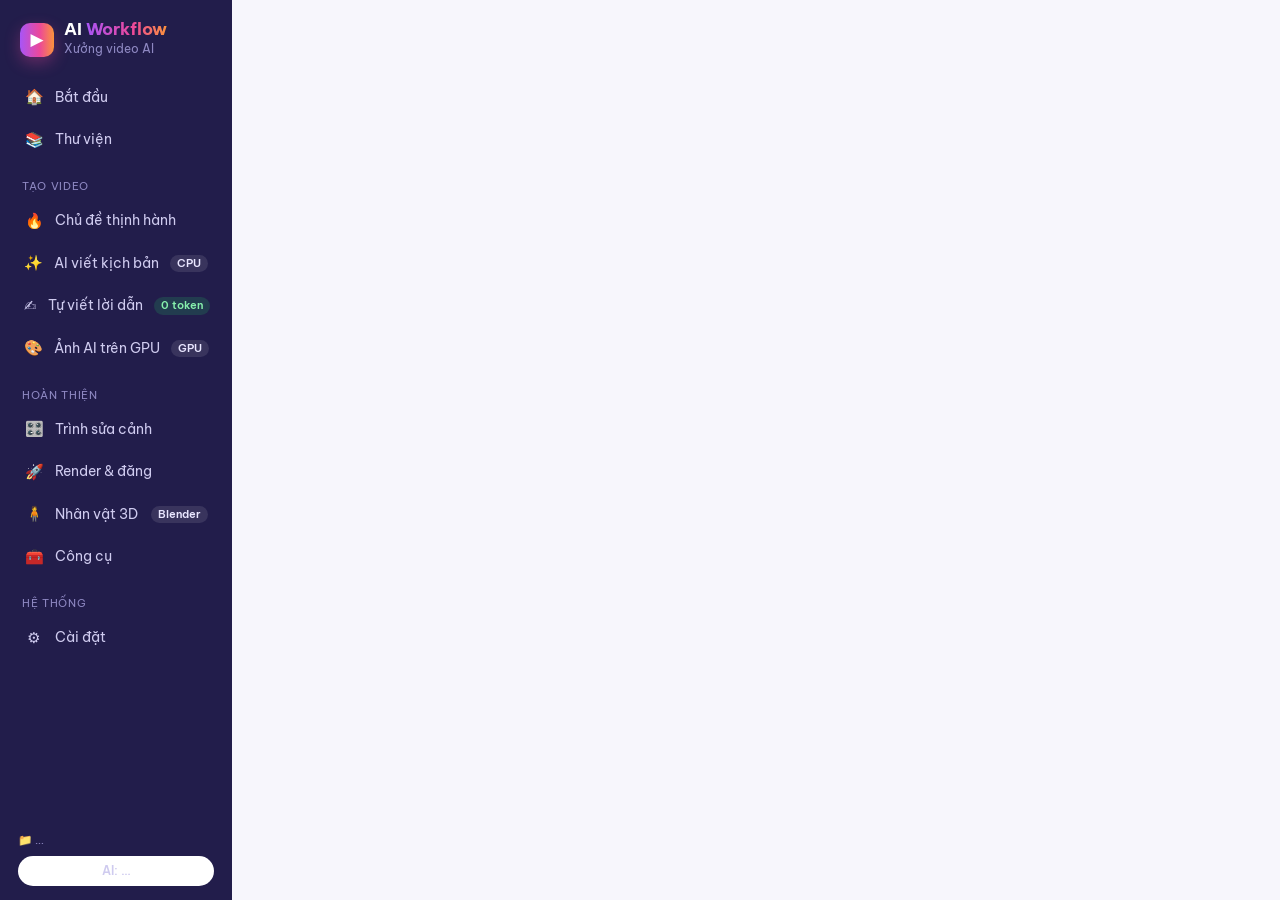
==== commit d2b1a2f1: "Nhân vật 3D Blender (hero3d từ repo Skills) thay người que trong stickman_stage - engine/char3d.py: " ====
--- a/web/index.html
+++ b/web/index.html
@@ -20,6 +20,7 @@
   <div class="nav-h">HOÀN THIỆN</div>
   <button class="nav" data-pg="editor"><span class="ic">🎛️</span>Trình sửa cảnh</button>
   <button class="nav" data-pg="render"><span class="ic">🚀</span>Render &amp; đăng</button>
+  <button class="nav" data-pg="char3d"><span class="ic">🧍</span>Nhân vật 3D<span class="bd">Blender</span></button>
   <button class="nav" data-pg="tools"><span class="ic">🧰</span>Công cụ</button>
   <div class="nav-h">HỆ THỐNG</div>
   <button class="nav" data-pg="settings"><span class="ic">⚙️</span>Cài đặt</button>
@@ -29,6 +30,7 @@
 <div id="main">
   <section class="page" id="pg-home"></section>
   <section class="page" id="pg-library"></section>
+  <section class="page" id="pg-char3d"></section>
   <section class="page" id="pg-trends"></section>
   <section class="page" id="pg-write"></section>
   <section class="page" id="pg-narration"></section>
--- a/web/app.css
+++ b/web/app.css
@@ -65,6 +65,7 @@
 .btn2 { border: 1px solid #e3dff2; background: #fff; border-radius: 9px; padding: 6px 12px; font-size: 13px; cursor: pointer; }
 .btn2:hover { border-color: #c4b5fd; color: var(--violet); }
 .btn2.pri { background: var(--violet); color: #fff; border-color: var(--violet); }
+.btn2.danger { color: #c0392b; } .btn2.danger:hover { background: #fdeceb; border-color: #f3b9b3; color: #c0392b; }
 .xbtn { border: 0; background: none; color: #ef4444; cursor: pointer; font-size: 15px; padding: 2px 6px; border-radius: 6px; }
 .xbtn:hover { background: #fee2e2; }
 .badge { display: inline-flex; align-items: center; gap: 4px; font-size: 11.5px; padding: 2px 9px; border-radius: 20px; background: var(--tint); color: #5b5390; font-weight: 600; }
@@ -111,8 +112,9 @@
 .ep .t { font-weight: 700; line-height: 1.35; cursor: pointer; } .ep .t:hover { color: var(--violet); }
 .ep .id { font-size: 12px; color: var(--mute); margin: 4px 0 8px; word-break: break-all; }
 .ep .bs { display: flex; flex-wrap: wrap; gap: 5px; }
-.ep .ac { display: flex; gap: 6px; padding: 10px 13px; border-top: 1px solid var(--card-line); align-items: center; }
-.ep .ac select { width: auto; font-size: 12px; padding: 3px 6px; margin-left: auto; }
+.ep .ac { display: flex; flex-wrap: wrap; gap: 6px; padding: 10px 13px; border-top: 1px solid var(--card-line); align-items: center; }
+.ep .ac select { flex: 1 1 90px; min-width: 0; width: auto; font-size: 12px; padding: 3px 6px; }
+.ep .ac .xbtn { flex: none; }
 
 /* ---------- chủ đề thịnh hành ---------- */
 .plan .row2 { display: flex; align-items: center; gap: 10px; padding: 9px 10px; border: 1px solid var(--card-line); border-radius: 10px; margin-bottom: 6px; }
@@ -121,7 +123,7 @@
 .tcards { display: grid; grid-template-columns: repeat(auto-fill, minmax(330px, 1fr)); gap: 14px; }
 .tc { background: #fff; border: 1px solid var(--card-line); border-radius: 14px; padding: 16px 18px; display: flex; flex-direction: column; gap: 8px; }
 .tc h4 { margin: 0; font-size: 15px; line-height: 1.35; display: flex; gap: 10px; }
-.tc h4 .s { margin-left: auto; color: var(--violet); font-size: 20px; font-weight: 800; }
+.tc h4 .s { margin-left: auto; color: var(--violet); font-size: 20px; font-weight: 800; white-space: nowrap; flex-shrink: 0; }
 .tc .bs { display: flex; flex-wrap: wrap; gap: 5px; }
 .tc p { margin: 0; color: #4b4668; font-size: 13.5px; }
 .bars { display: grid; grid-template-columns: auto 1fr auto; gap: 3px 8px; font-size: 11.5px; color: var(--mute); align-items: center; }
@@ -154,3 +156,21 @@
 #pg-editor > header { gap: 10px; }
 @media (max-width: 1800px) { #pg-editor .steps .step span.long { display: none; } #ptitle { width: 180px; } }
 @media (max-width: 1550px) { #pg-editor .steps .step span { display: none; } #pg-editor { grid-template-columns: 260px minmax(0, 1fr) 340px; } }
+/* chống tràn chữ (tên dài không dấu cách) */
+.rl { grid-template-columns: minmax(0, 340px) minmax(0, 1fr); }
+.rl .it > div { min-width: 0; flex: 1; }
+.rl .it b { overflow: hidden; text-overflow: ellipsis; white-space: nowrap; }
+.ph h1, .ep .t, .tc h4, .rlist .r .sp, .plan .row2 .t, .files .fr span { overflow-wrap: anywhere; min-width: 0; }
+.card, .tc, .ep, .way2, .gtile { min-width: 0; }
+.grid2 > * { min-width: 0; }
+
+.aud { padding: 9px 11px; border: 1px solid var(--card-line); border-radius: 10px; margin-bottom: 7px; }
+.small.ok, .aud .ok { color: #15803d; }
+
+.c3grid { display: grid; grid-template-columns: repeat(auto-fill, minmax(340px, 1fr)); gap: 14px; margin-top: 14px; }
+.c3 { background: #fff; border: 1px solid var(--card-line); border-radius: 14px; overflow: hidden; display: flex; flex-direction: column; min-width: 0; }
+.c3.on { border-color: var(--violet); box-shadow: 0 0 0 2px #ede9fe; }
+.c3img { aspect-ratio: 4.3/1; background: #383a40 center/contain no-repeat; display: grid; place-items: center; color: #9aa0ad; font-size: 13px; }
+.c3bd { padding: 12px 13px 6px; }
+.c3 .ac { display: flex; flex-wrap: wrap; gap: 6px; padding: 10px 13px; border-top: 1px solid var(--card-line); align-items: center; }
+.c3 .ac select { width: auto; font-size: 12px; padding: 3px 6px; }
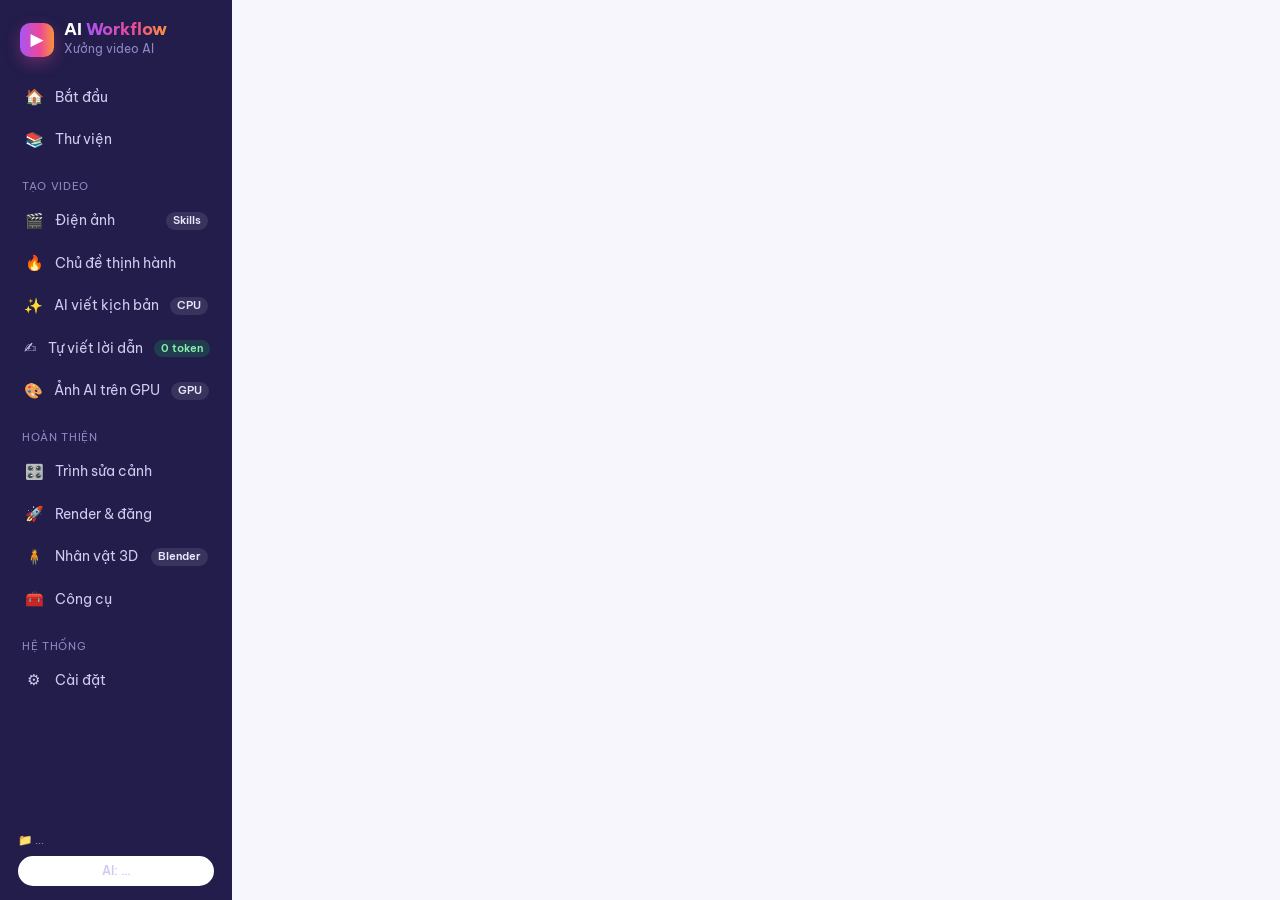
==== commit b3956e01: "Chế độ Điện ảnh: chạy nguyên pipeline repo Skills (ai-video-production-pipeline) trong Studio - .cla" ====
--- a/web/index.html
+++ b/web/index.html
@@ -13,6 +13,7 @@
   <button class="nav" data-pg="home"><span class="ic">🏠</span>Bắt đầu</button>
   <button class="nav" data-pg="library"><span class="ic">📚</span>Thư viện</button>
   <div class="nav-h">TẠO VIDEO</div>
+  <button class="nav" data-pg="cinema"><span class="ic">🎬</span>Điện ảnh<span class="bd">Skills</span></button>
   <button class="nav" data-pg="trends"><span class="ic">🔥</span>Chủ đề thịnh hành</button>
   <button class="nav" data-pg="write"><span class="ic">✨</span>AI viết kịch bản<span class="bd">CPU</span></button>
   <button class="nav" data-pg="narration"><span class="ic">✍️</span>Tự viết lời dẫn<span class="bd zero">0 token</span></button>
@@ -31,6 +32,7 @@
   <section class="page" id="pg-home"></section>
   <section class="page" id="pg-library"></section>
   <section class="page" id="pg-char3d"></section>
+  <section class="page" id="pg-cinema"></section>
   <section class="page" id="pg-trends"></section>
   <section class="page" id="pg-write"></section>
   <section class="page" id="pg-narration"></section>
--- a/web/app.css
+++ b/web/app.css
@@ -174,3 +174,12 @@
 .c3bd { padding: 12px 13px 6px; }
 .c3 .ac { display: flex; flex-wrap: wrap; gap: 6px; padding: 10px 13px; border-top: 1px solid var(--card-line); align-items: center; }
 .c3 .ac select { width: auto; font-size: 12px; padding: 3px 6px; }
+
+.cinegrid { display: grid; grid-template-columns: repeat(auto-fill, minmax(420px, 1fr)); gap: 14px; margin-top: 14px; }
+.cine { background: #fff; border: 1px solid var(--card-line); border-radius: 14px; padding: 13px; min-width: 0; display: flex; flex-direction: column; gap: 8px; }
+.cinehead { display: flex; gap: 8px; align-items: flex-start; justify-content: space-between; }
+.cine .t { font-weight: 700; overflow-wrap: anywhere; }
+.cine .stills { display: grid; grid-template-columns: repeat(4, 1fr); gap: 4px; }
+.cine .stills img { width: 100%; border-radius: 6px; display: block; aspect-ratio: 16/9; object-fit: cover; background: #222; }
+.cine .ac { display: flex; flex-wrap: wrap; gap: 6px; align-items: center; }
+.cine .outv { width: 100%; border-radius: 10px; background: #000; max-height: 360px; }
